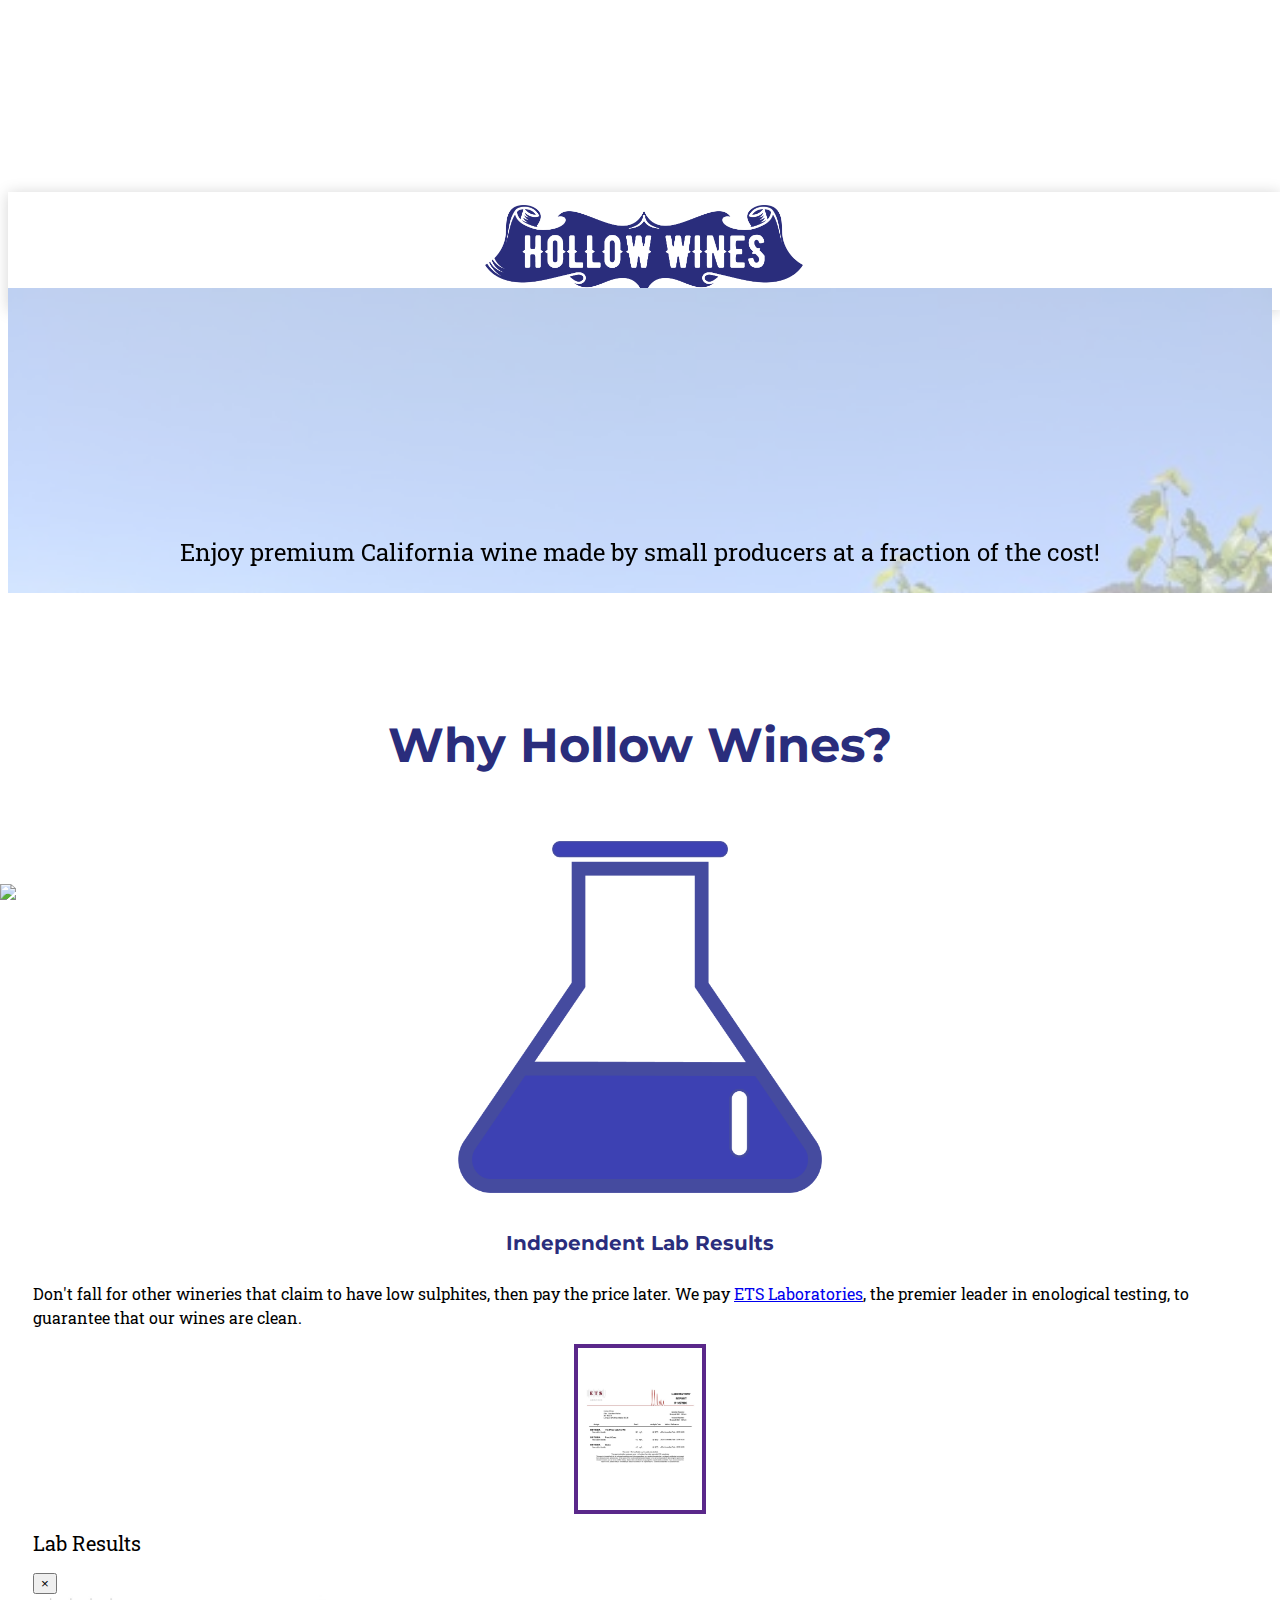
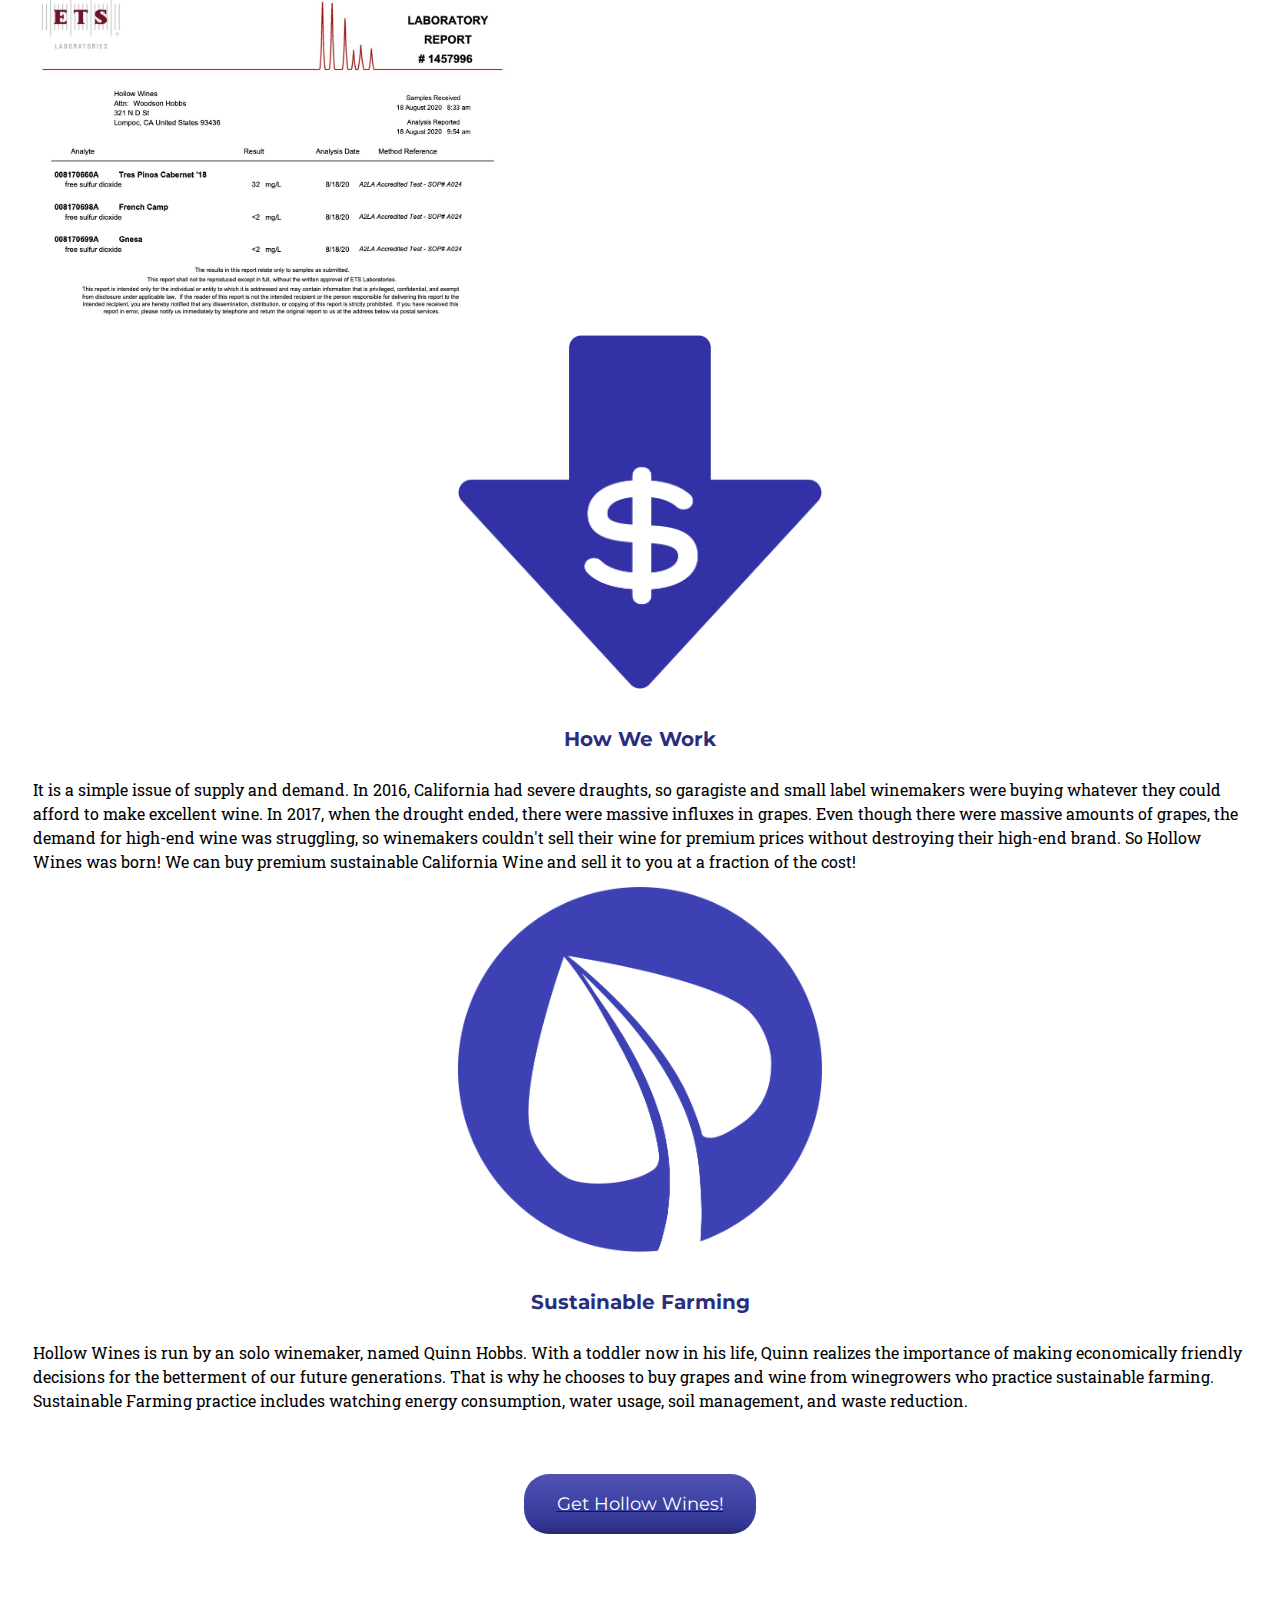
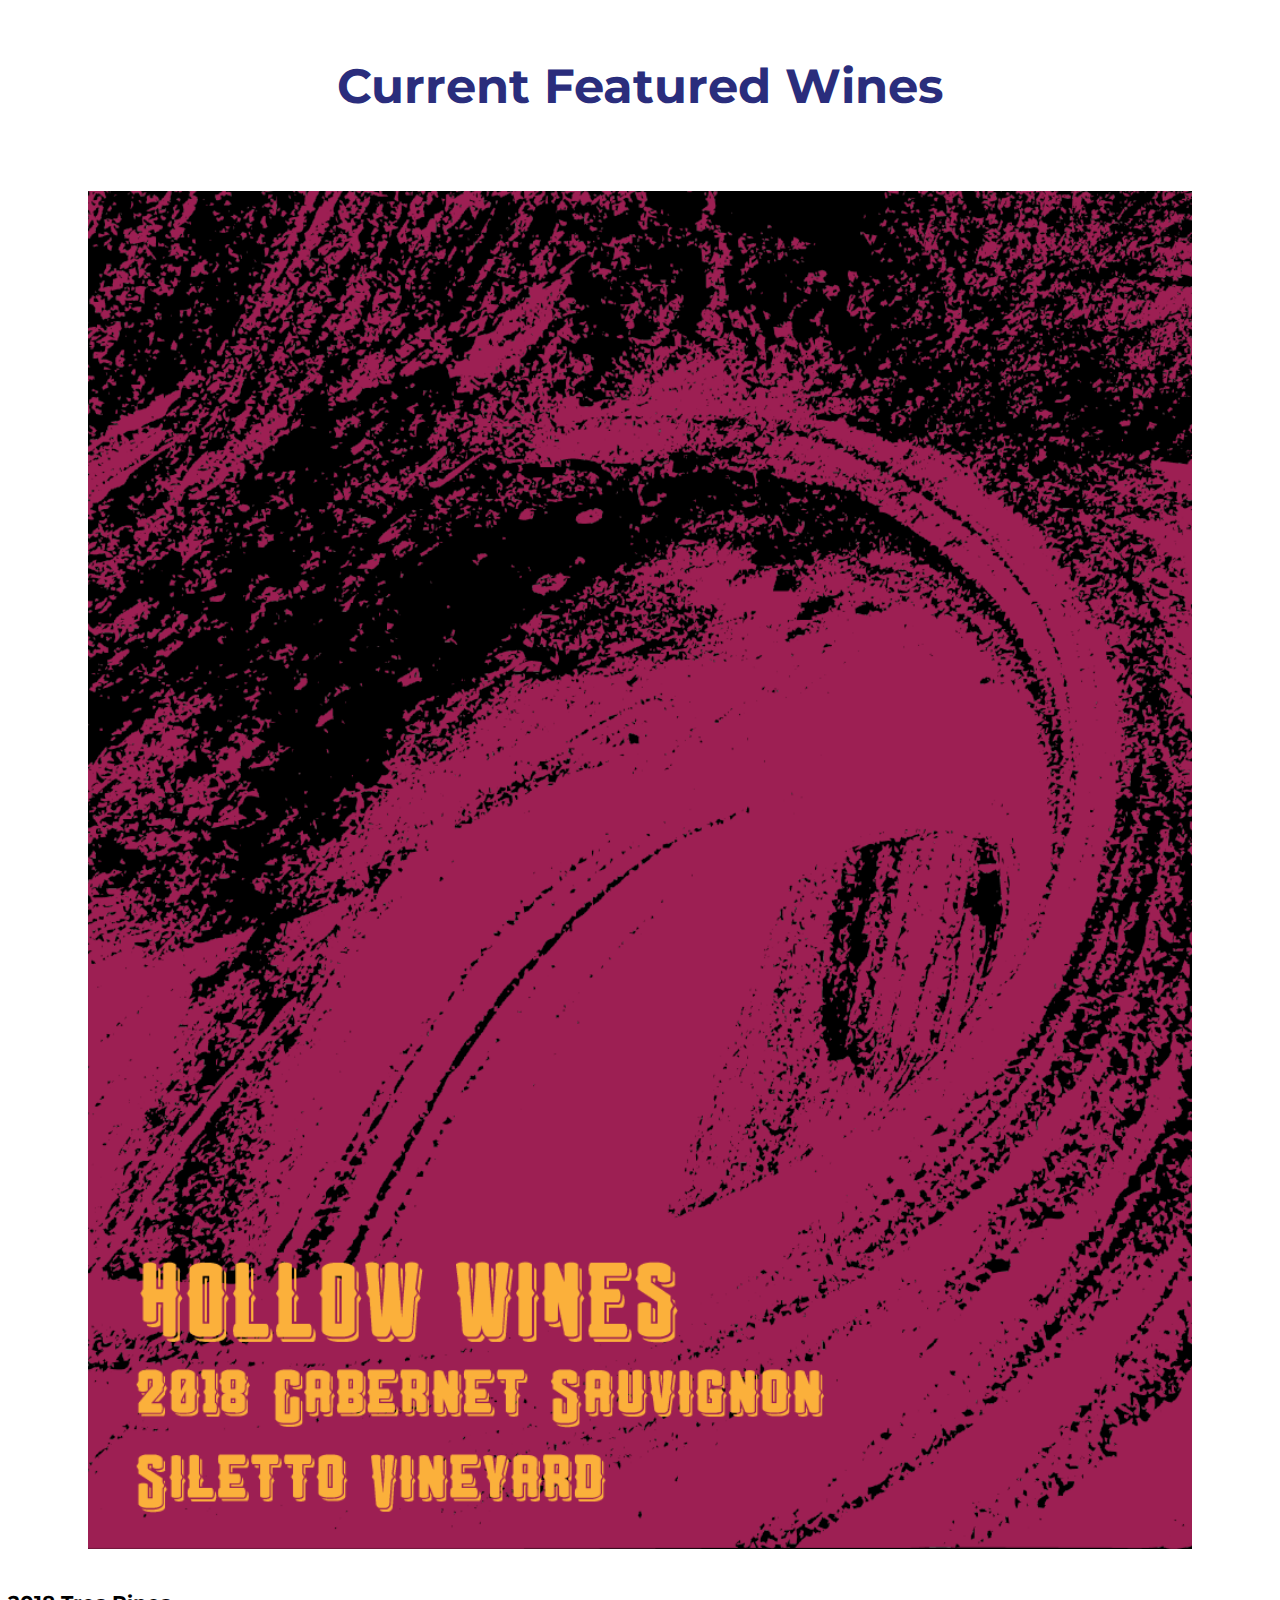
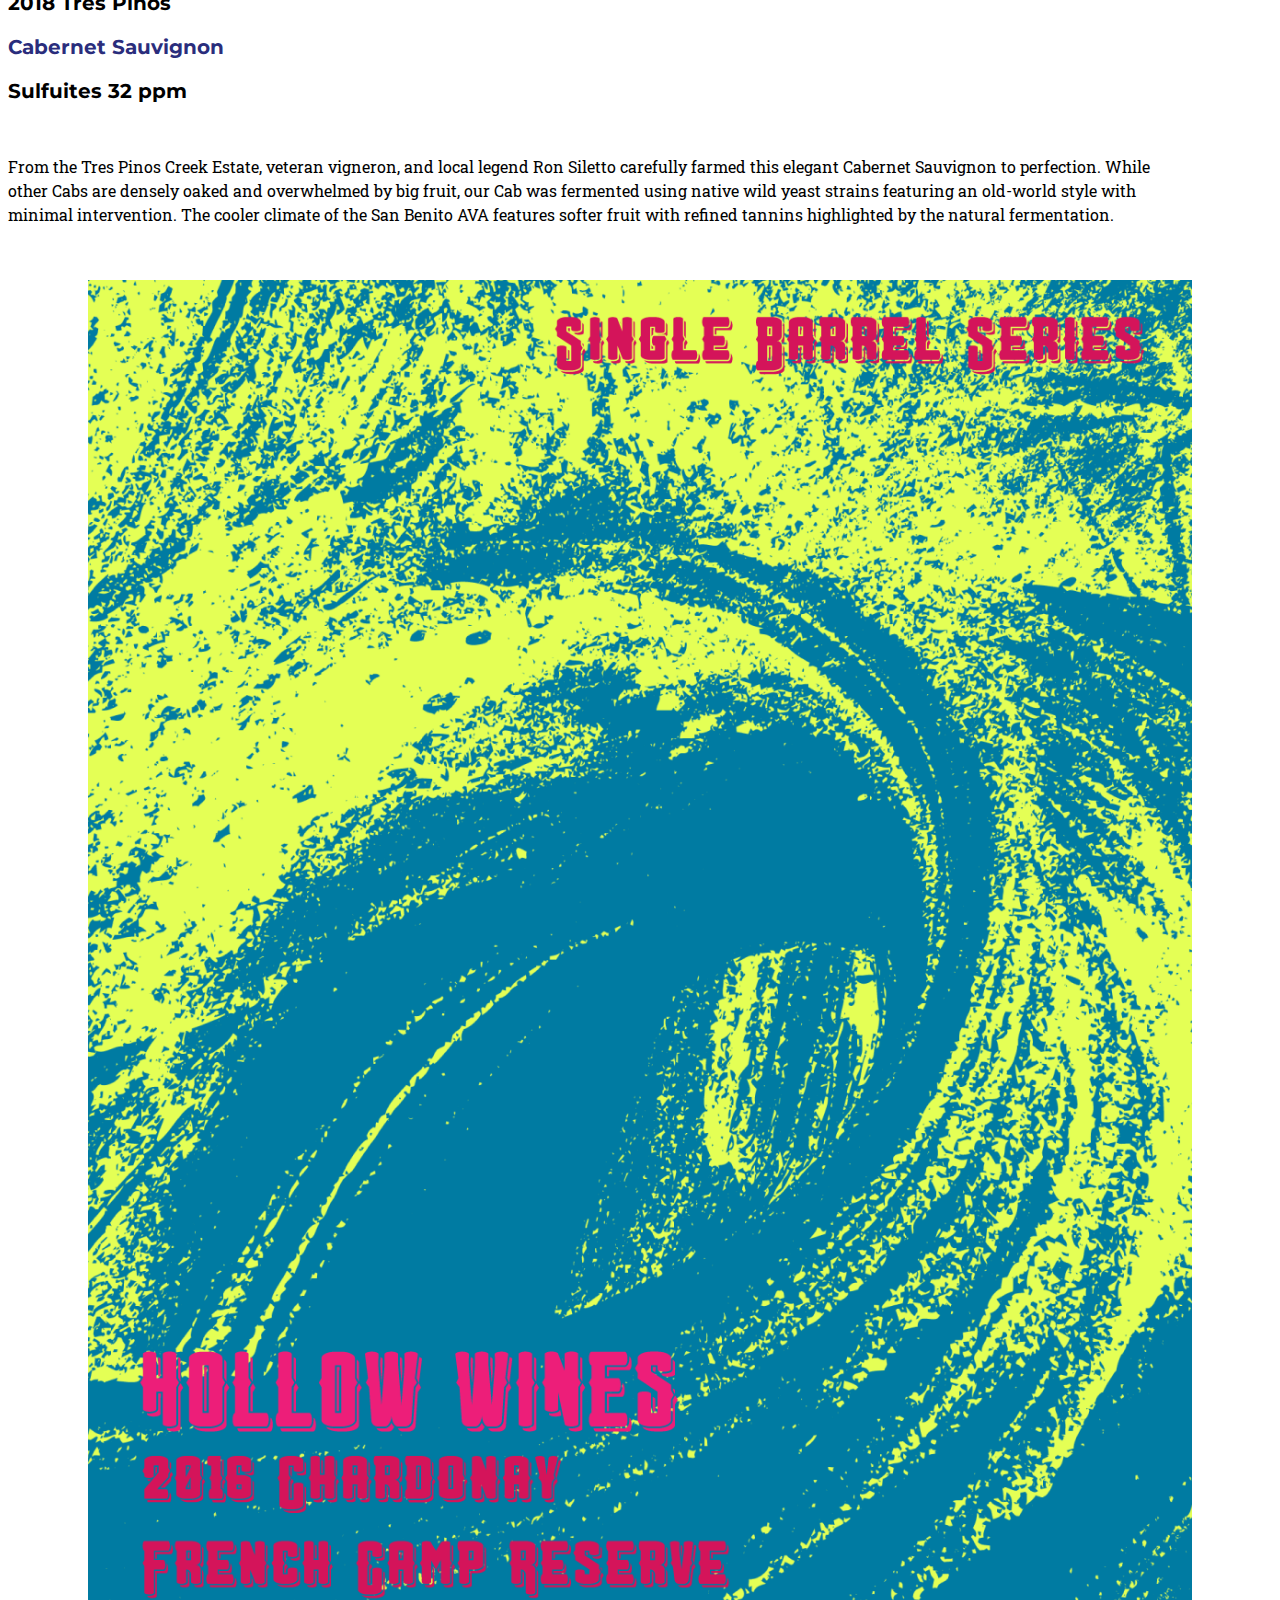
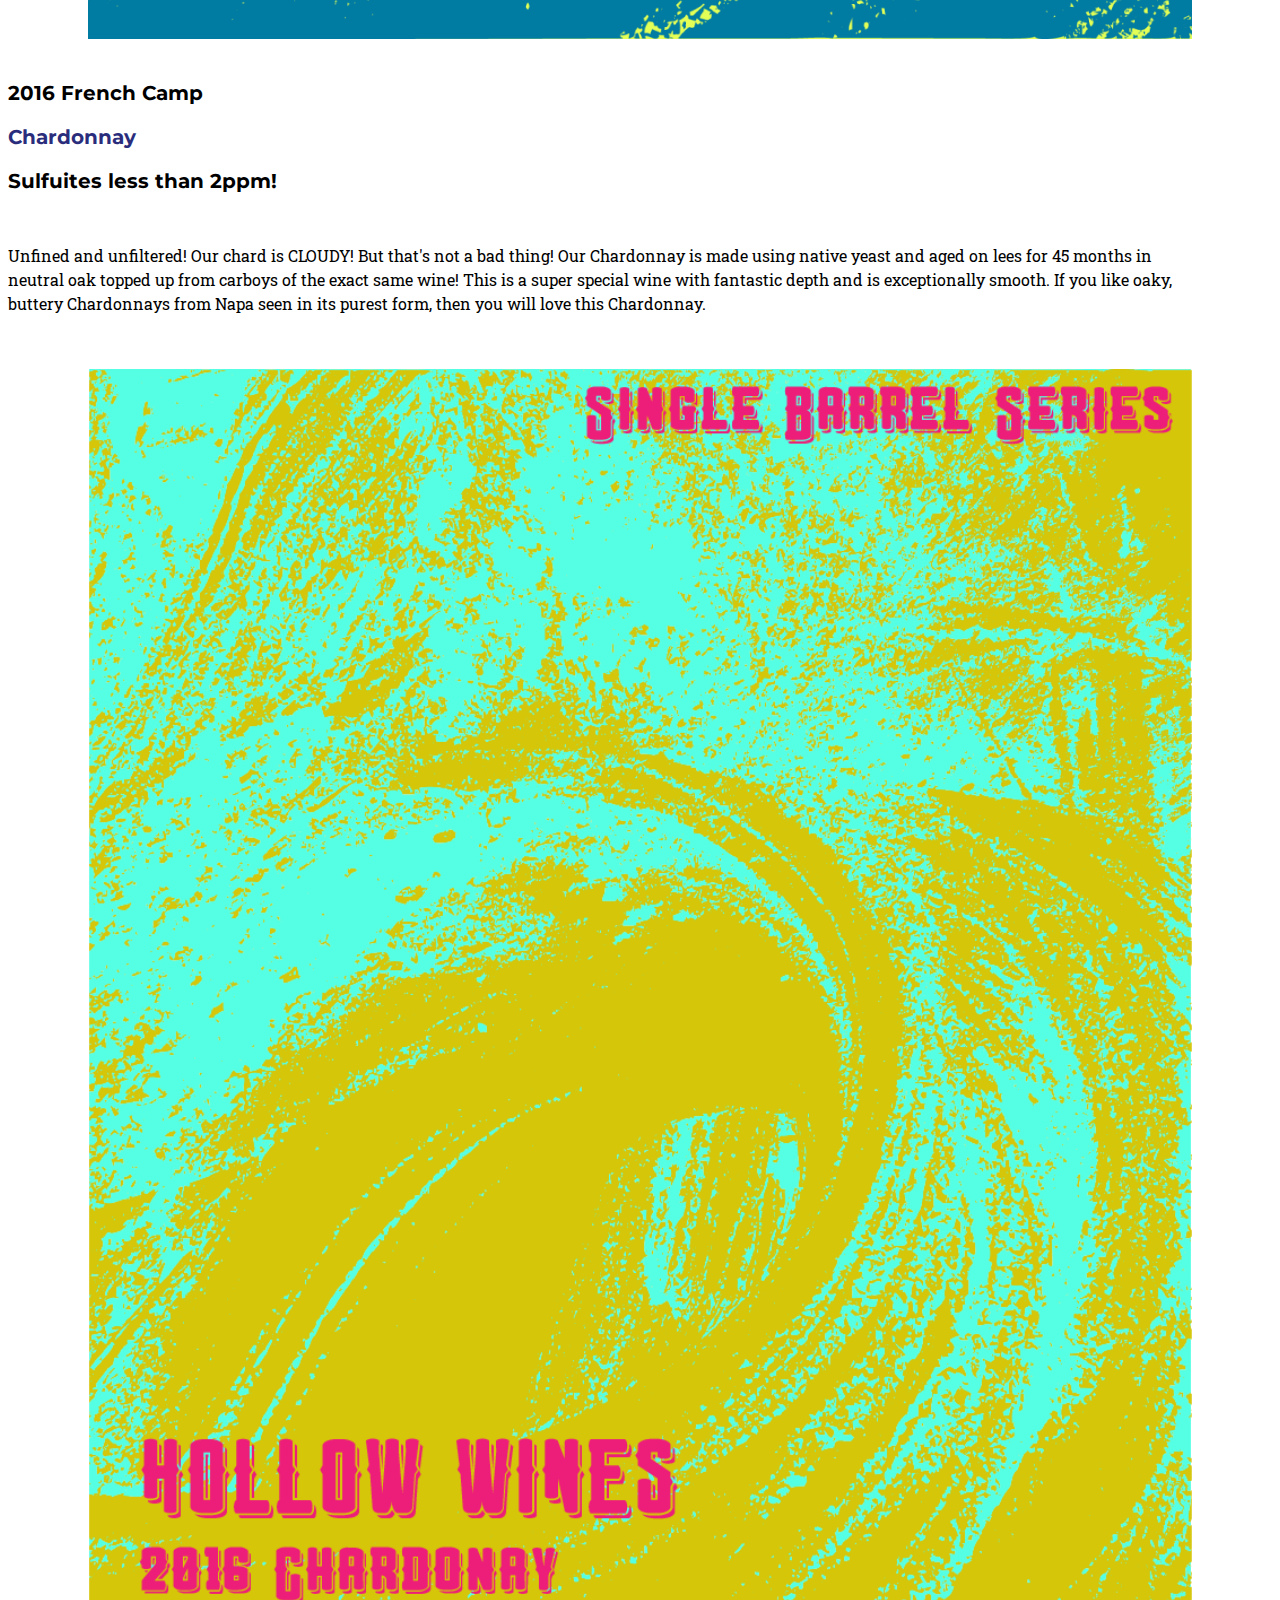
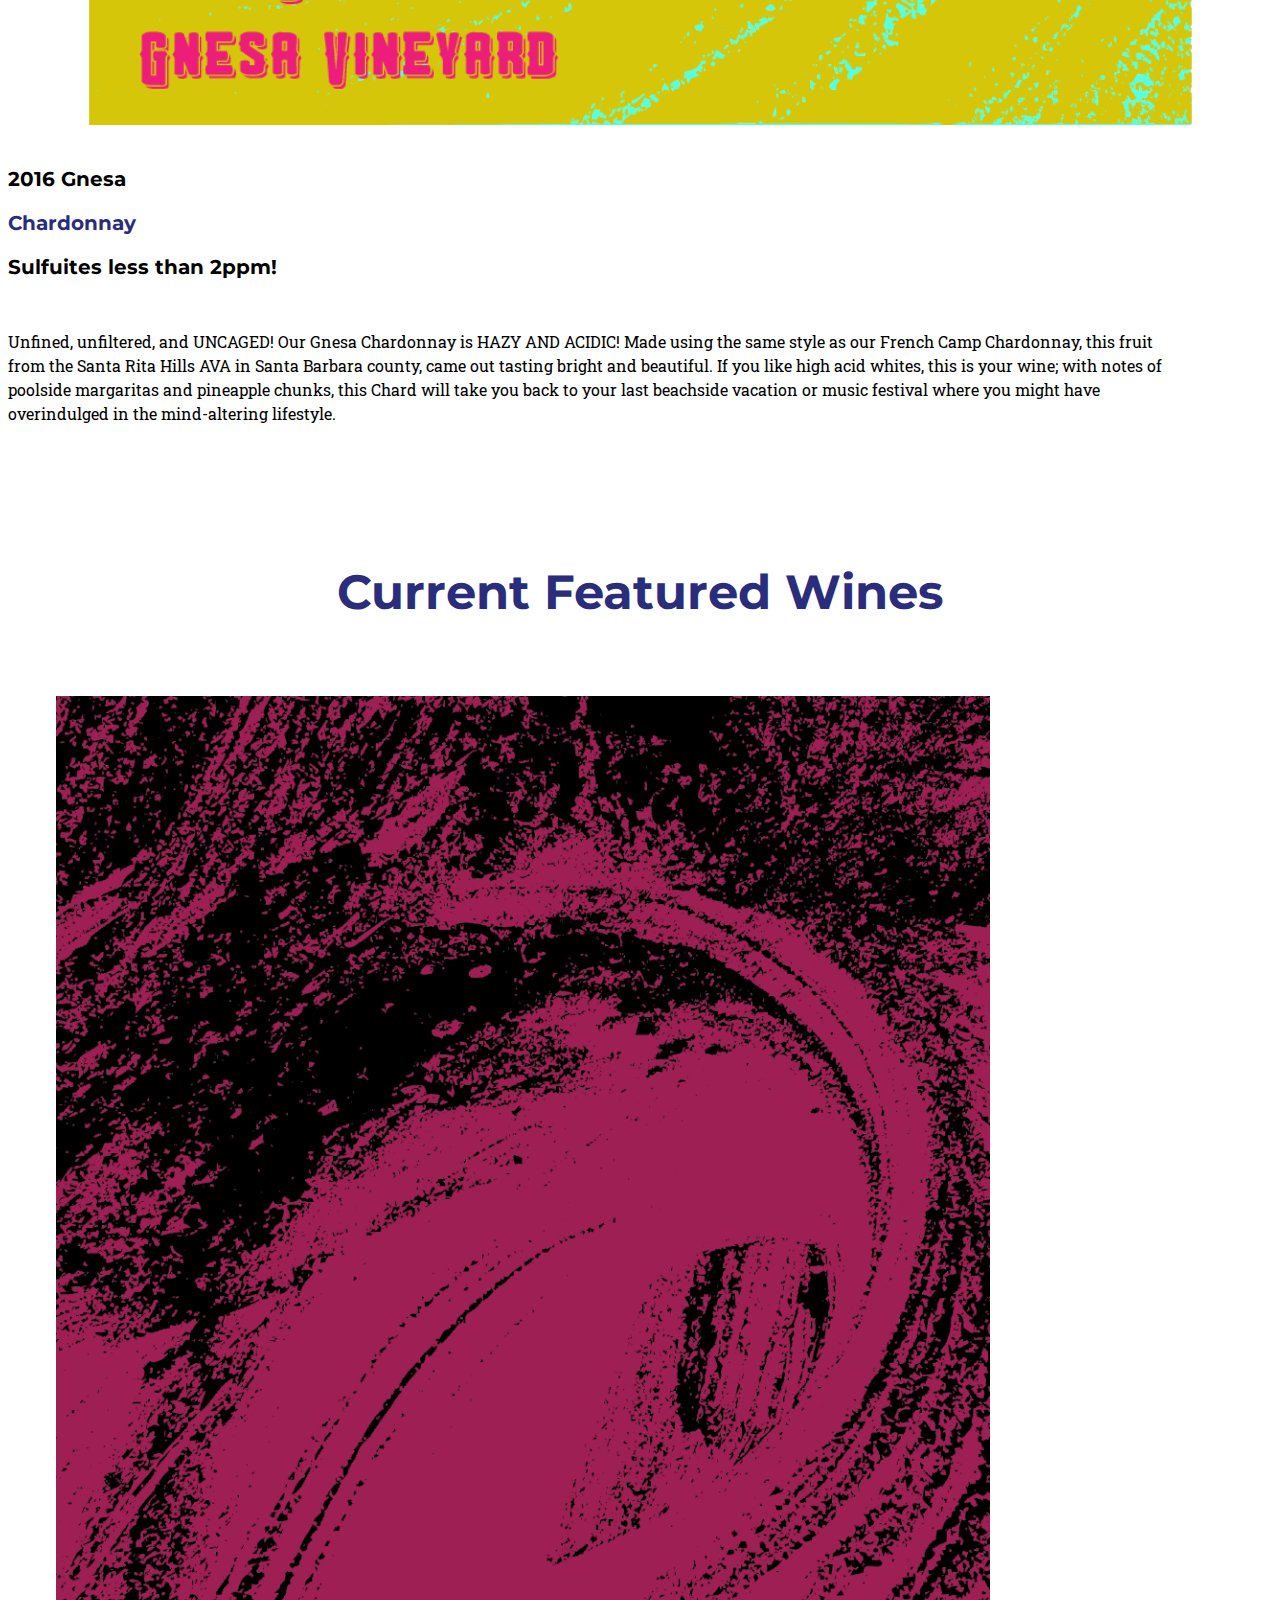
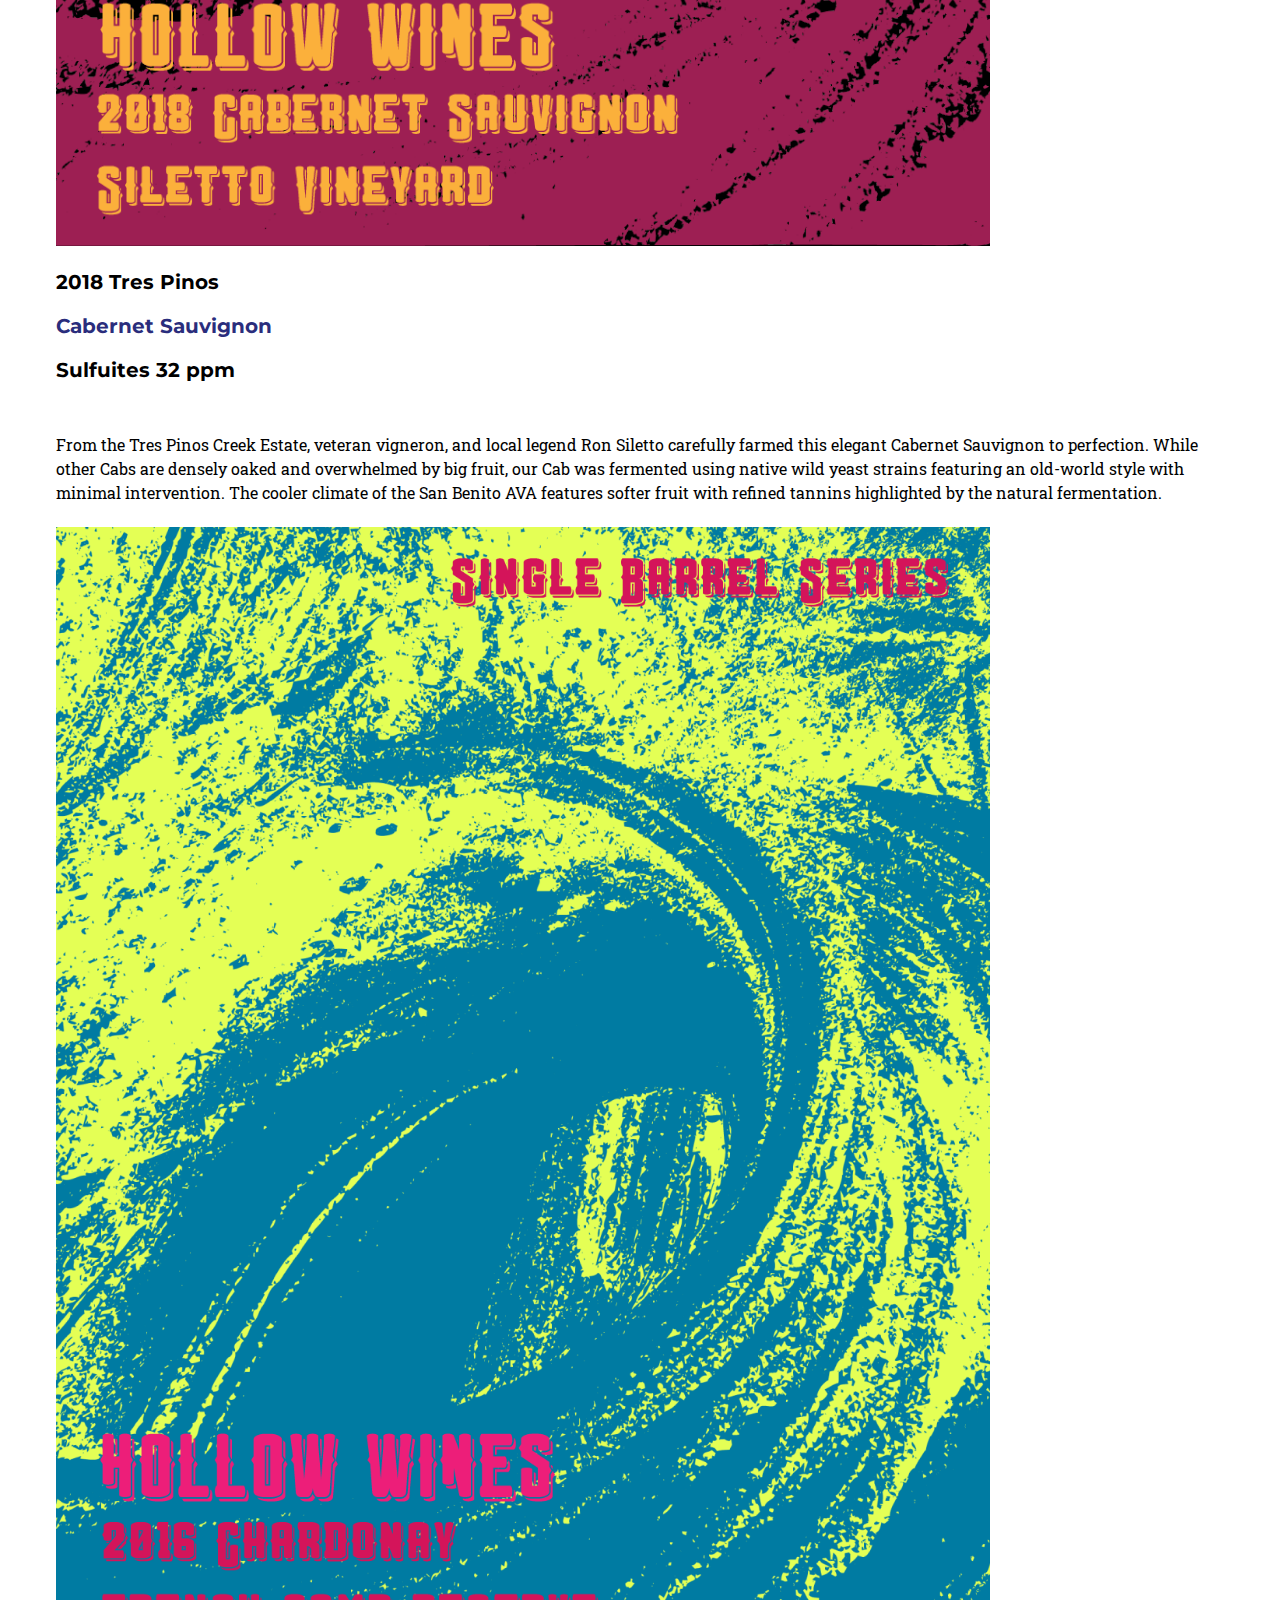
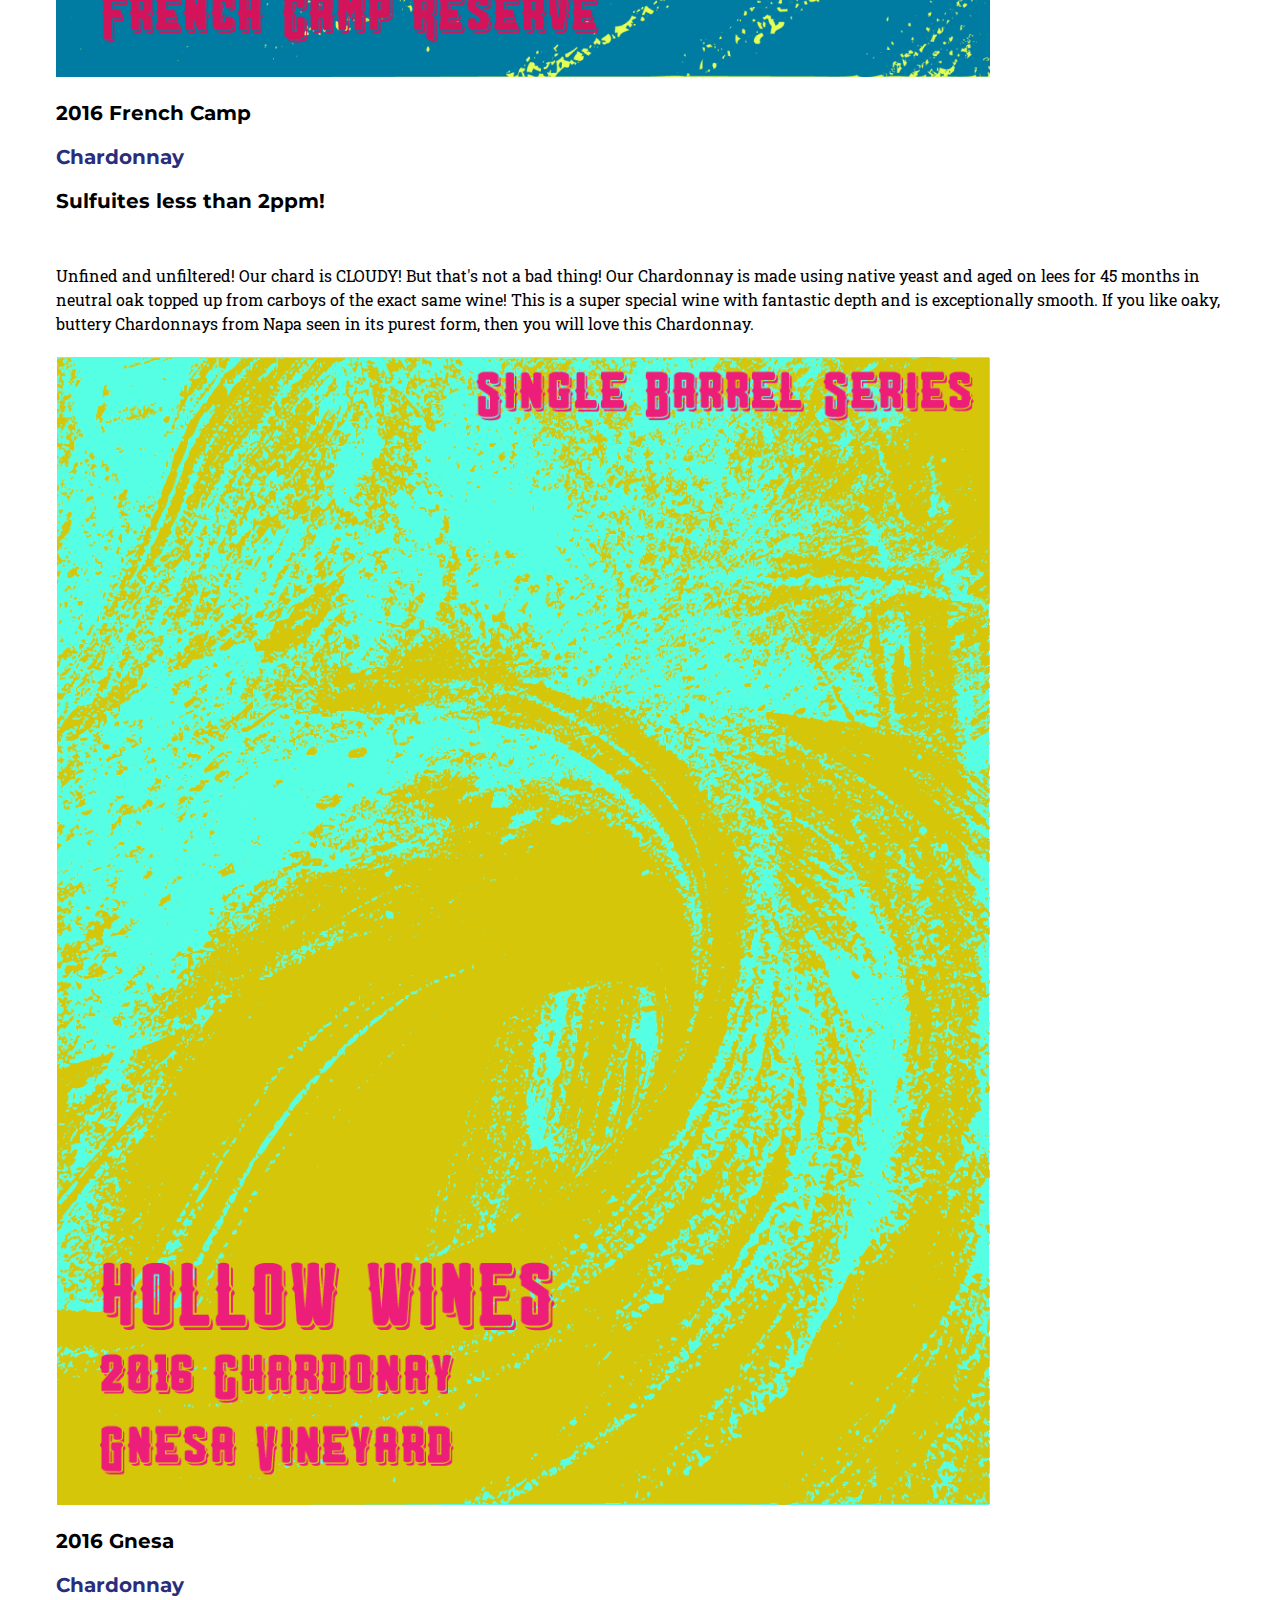
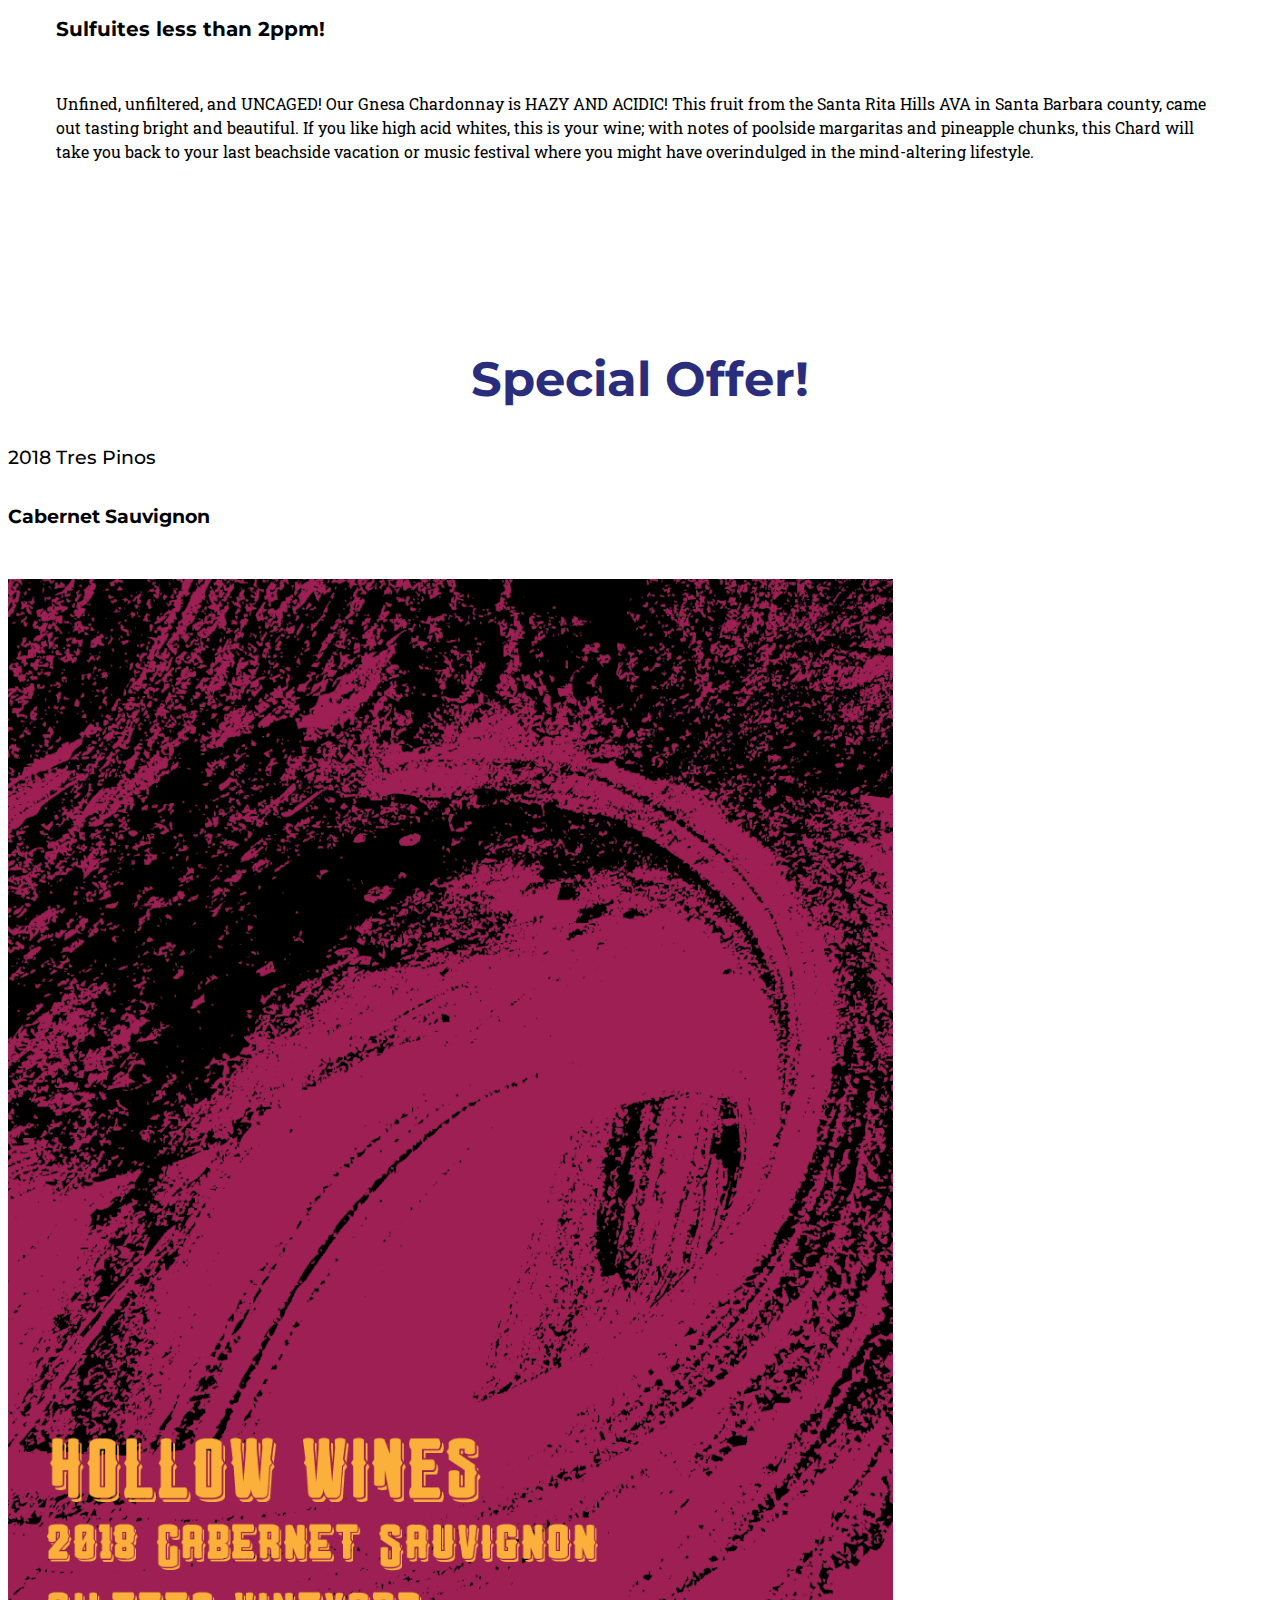
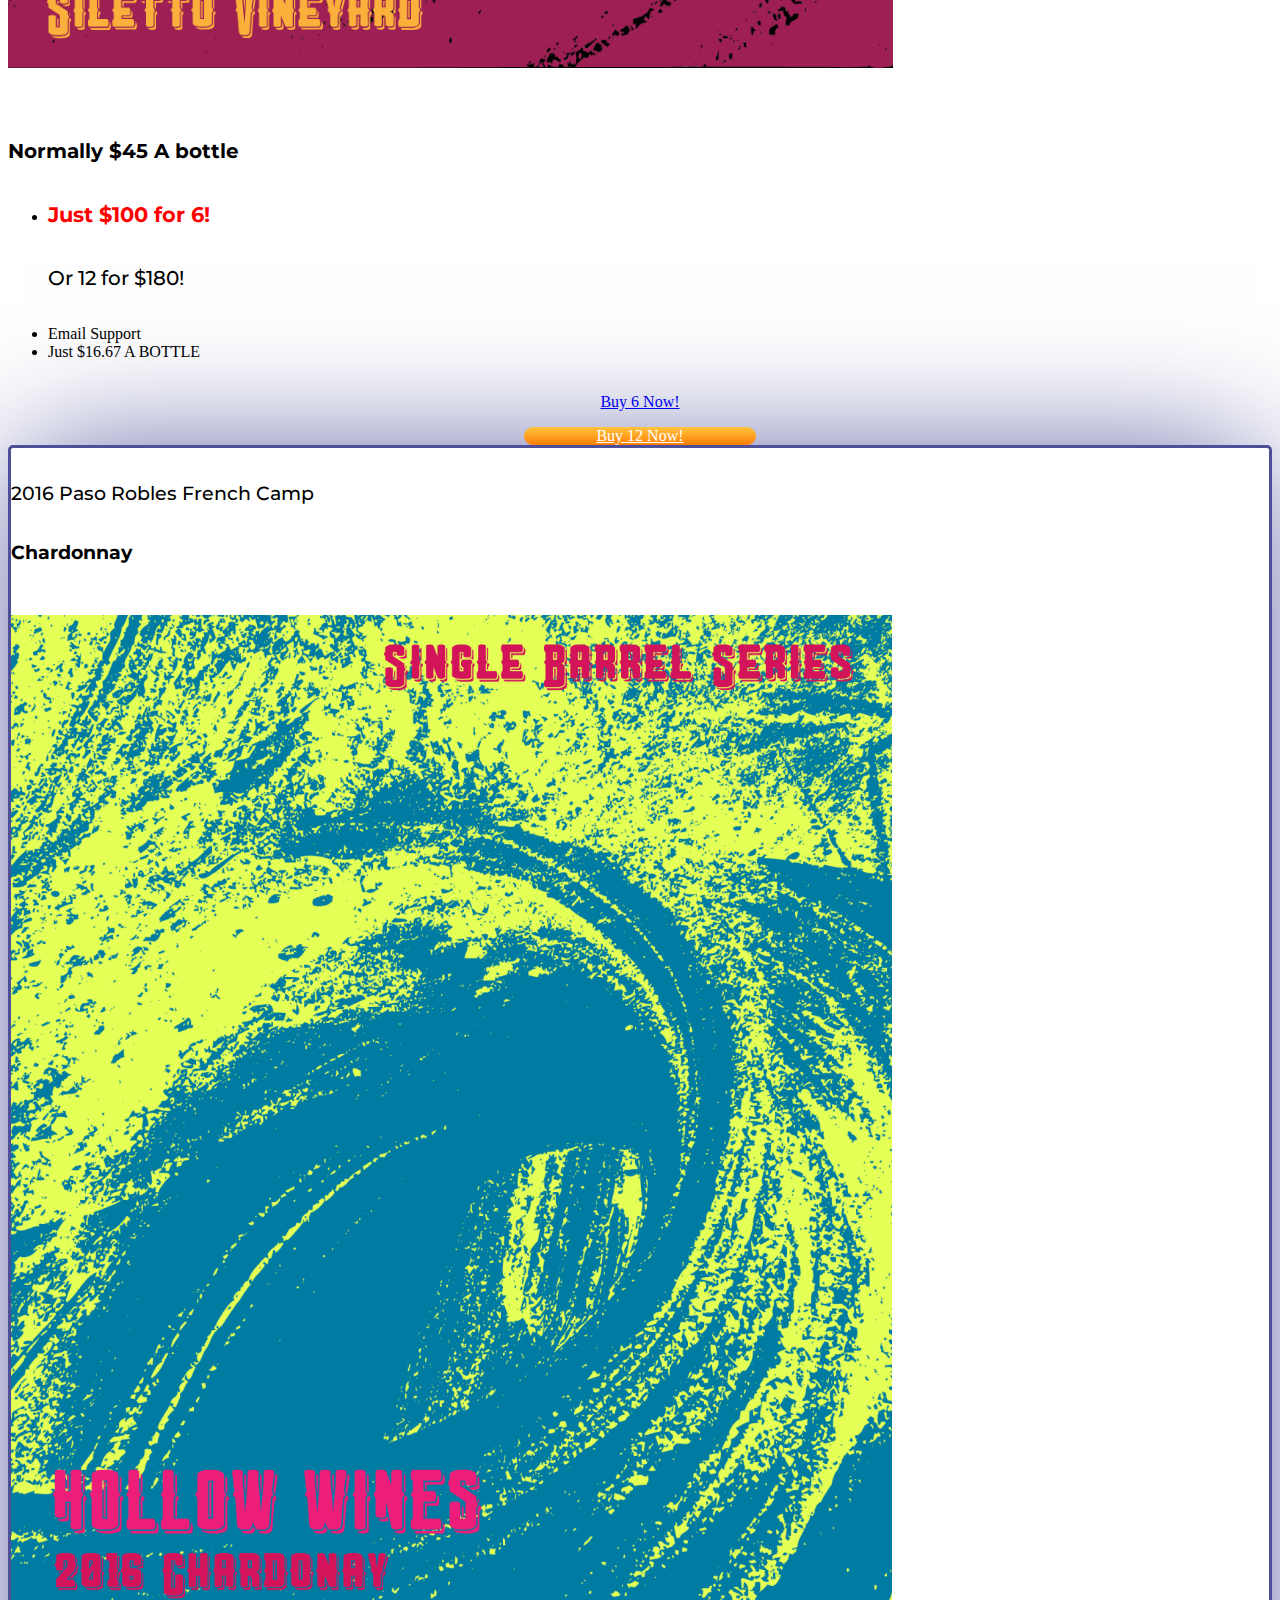
==== index.html @ 5ed8f977 "more responsive smScn" ====
<!doctype html>
<html lang="en">

<head>
    <title>Hollow Wines</title>
    <!-- Required meta tags -->
    <meta charset="utf-8">
    <meta name="viewport" content="width=device-width, initial-scale=1, shrink-to-fit=no">
    <link rel="stylesheet" type="text/css" href="style.css">
    <!-- Bootstrap CSS -->
    <link rel="stylesheet" href="https://stackpath.bootstrapcdn.com/bootstrap/4.1.2/css/bootstrap.min.css"
        integrity="sha384-Smlep5jCw/wG7hdkwQ/Z5nLIefveQRIY9nfy6xoR1uRYBtpZgI6339F5dgvm/e9B" crossorigin="anonymous">
    <link rel="stylesheet" type="text/css" href="style.css">
    <link href="https://fonts.googleapis.com/css?family=Poppins" rel="stylesheet">

    <!-- Optional JavaScript -->
    <!-- jQuery first, then Popper.js, then Bootstrap JS -->
    <script src="https://code.jquery.com/jquery-3.3.1.slim.min.js"
        integrity="sha384-q8i/X+965DzO0rT7abK41JStQIAqVgRVzpbzo5smXKp4YfRvH+8abtTE1Pi6jizo"
        crossorigin="anonymous"></script>
    <script src="https://cdnjs.cloudflare.com/ajax/libs/popper.js/1.14.3/umd/popper.min.js"
        integrity="sha384-ZMP7rVo3mIykV+2+9J3UJ46jBk0WLaUAdn689aCwoqbBJiSnjAK/l8WvCWPIPm49"
        crossorigin="anonymous"></script>
    <script src="https://stackpath.bootstrapcdn.com/bootstrap/4.1.2/js/bootstrap.min.js"
        integrity="sha384-o+RDsa0aLu++PJvFqy8fFScvbHFLtbvScb8AjopnFD+iEQ7wo/CG0xlczd+2O/em"
        crossorigin="anonymous"></script>
    <link rel="icon" href="images/favicon.png">
    <link
        href="https://fonts.googleapis.com/css?family=Source+Sans+Pro:200,200i,300,300i,400,400i,600,600i,700,700i,900,900i"
        rel="stylesheet">
    <link href="https://fonts.googleapis.com/css?family=Montserrat:200,300,400,500,600,700,800,900" rel="stylesheet">
    <link href="https://fonts.googleapis.com/css2?family=Roboto+Slab:wght@300;400;500;600;700;800;900&display=swap"
        rel="stylesheet">
    <link rel="stylesheet" type="text/css" href="style.css">
</head>

<body>

    <!----------------NAVIGATION MENU-------------------------->
    <div class="navigation">
        <nav class="navbar fixed-top navbar-light bg-light align-items-center" style="background-color: #FFFFFF">
            <div class="col-12 justify-content-center">
                <a class="headLogo navbar-brand" href="#">
                    <img src="images/mainlogo.png" class="img-fluid logo" width="25%" class="centerLogo" alt="Hollow Wines">
                    <br>
                </a>
            </div>
        </nav>
    </div>
    <!-----------------------------Title ------------------------------------>
    <div class="container firstTitle">
        <h1 class="firstAnimate">Sustainable & Clean California Wines!</h1>
    </div>
    <!--------------------VIDEO/GET HOLLOW WINES CONTAINER------------------------------>
    <div class="container justify-content-center">
        <div class="row videoGet">
            <!--Embedded Video-->
            <div class="col-md-6 video align-items-center secondAnimate">
                <div class="embed-responsive embed-responsive-16by9">
                    <iframe width="100%" src="https://www.youtube.com/embed/hblsRNdDTNs" frameborder="0"
                        allow="accelerometer; autoplay; encrypted-media; gyroscope; picture-in-picture"
                        allowfullscreen></iframe>
                </div>
            </div>
            <!--Get Hollow Wines-->
            <div class="col-md-6 titleGet secondAnimate">
                <img src="images/vineyard.jpg" alt="vineyard">
                <h2 class="secondAnimate center headline">Enjoy premium California wine made by small producers at a
                    fraction of the
                    cost!</h2>
                <div class="carousel justify-content-center thirdAnimate">
                    <div id="carouselContent" class="carousel slide" data-ride="carousel">
                        <div class="carousel-inner" role="listbox">
                            <div class="carousel-item active p-8">
                                <h2 class="center bold">50$+ bottles for a fraction of the price!</h2>
                            </div>
                            <div class="carousel-item text-center p-8">
                                <h2 class="center bold">Low sulfur wines all under 50 ppm!</h2>
                            </div>
                            <div class="carousel-item text-center p-8">
                                <h2 class="center bold">All sustainably farmed in Californina</h2>
                            </div>
                        </div>
                        <a class="carousel-control-prev" href="#carouselContent" role="button" data-slide="prev">
                            <span class="carousel-control-prev-icon" aria-hidden="true"></span>
                            <span class="sr-only">Previous</span>
                        </a>
                        <a class="carousel-control-next" href="#carouselContent" role="button" data-slide="next">
                            <span class="carousel-control-next-icon" aria-hidden="true"></span>
                            <span class="sr-only">Next</span>
                        </a>
                    </div>
                </div>
                <style>
                    .carousel-item.active {
                        display: block;
                    }
                </style>
                <div class="centerButton small justify-content-center">
                    <a class="btn btn-lg btn-warning addtocart" href="index.html#buynow">
                        <h3 class="buttonText">Get Hollow Wines</h3>
                    </a>
                </div>
            </div>
            <!--  <div class="col-md-7 video align-items-center secondAnimate lgScreen">
                    <div class="embed-responsive embed-responsive-16by9">
                        <iframe width="100%" src="https://www.youtube.com/embed/hblsRNdDTNs" frameborder="0"
                            allow="accelerometer; autoplay; encrypted-media; gyroscope; picture-in-picture"
                            allowfullscreen></iframe>
                    </div>
                </div>
            -->
        </div>
    </div>


    <!--   <div class="row justify-content-center align-items-center">
         <h2 class="center headline">Exquisite, small-batch custom wines shared with you for less than half
            the price. </h2> 
        <div class=" col-4 centerButton small justify-content-center">
            <a class="btn btn-lg btn-warning addtocart align-items-center" href="index.html#buynow">
                <h3 class="buttonText">Get Hollow Wines</h3>
            </a>
        </div>
    -->

    <!-----------------------------3 REASONS FOR HOLLOW CONTAINER-------------------------->
    <div class="container threeFacts">
        <h1 class="center">Why Hollow Wines?</h1>
        <div class="row iconFacts">
            <div class="col-md-4 infoIcon justify-content-center">
                <img src="images/lab_icon.png" class="icon" alt="Lab Results" width="30%">
                <h3 class="purple center padding smScTitle">Independent Lab Results</h3>
                <h2 class="small smScBPad"> Don't fall for other wineries that claim to have
                    low sulphites, then pay the price later. We pay <a href="https://www.etslabs.com/home"
                        target="_blank">ETS Laboratories</a>, the premier leader in enological testing, to guarantee
                    that our wines are clean.</h2>
                <!--modal-->
                <button type="button" class="btn btn-primary" data-toggle="modal" data-target="#exampleModal">
                    <img src="images/Lab_Results_Hollow.jpeg" width="99%">
                </button>
                <div class="modal fade" id="exampleModal" tabindex="-1" aria-labelledby="exampleModalLabel"
                    aria-hidden="true">
                    <div class="modal-dialog">
                        <div class="modal-content">
                            <div class="modal-header">
                                <h2 class="modal-title" id="exampleModalLabel">Lab Results</h2>
                                <button type="button" class="close" data-dismiss="modal" aria-label="Close">
                                    <span aria-hidden="true">&times;</span>
                                </button>
                            </div>
                            <div class="modal-body">
                                <img src="images/Lab_Results_Hollow.jpeg" class="modalLab" width="475px" alt="lab Results">
                            </div>
                        </div>
                    </div>
                </div>
            </div>

            <div class="col-md-4 infoIcon">
                <img src="images/lowCost.png" alt="Low Cost" class="icon" width="30%">
                <h3 class="purple center padding">How We Work</h3>
                <h2 class="small">It is a simple issue of supply and demand. In 2016, California had severe
                    draughts, so garagiste and small label winemakers were buying whatever they could afford to make
                    excellent wine. In 2017, when the drought ended, there were massive influxes in grapes.
                    Even though there were massive amounts of grapes, the demand for high-end wine was struggling, so
                    winemakers couldn't sell their wine for premium prices without destroying their high-end brand. So
                    Hollow Wines was born! We can buy premium sustainable California Wine and sell it to
                    you at a fraction of the cost!</h2>
            </div>

            <div class="col-md-4 infoIcon smScBPad">
                <img src="images/eco.png" alt="Sustainable" class="icon" width="30%">
                <h3 class="purple center padding">Sustainable Farming</h3>
                <h2 class="small">Hollow Wines is run by an solo winemaker, named Quinn Hobbs.
                    With a toddler now in his life, Quinn realizes the importance of making economically friendly
                    decisions
                    for the betterment of our future generations. That is why he chooses to buy grapes and wine
                    from winegrowers who practice sustainable farming. Sustainable Farming practice includes
                    watching energy consumption, water usage, soil management, and waste reduction. </h2>
            </div>
        </div>
    </div>

    <div class="centerButton small justify-content-center">
        <a class="btn btn-lg btn-warning addtocart align-items-center" href="index.html#buynow">
            <h3 class="buttonText">Get Hollow Wines!</h3>
        </a>
    </div>

    <!-- Big Banner Under Logos -->
    <!--<div class="container">
        <h1 class="display-4"
            style="background: #2a2d7c !important;color: #fff;border-radius: 4px;padding: 32px;box-shadow: 0px 0px 207px -31px #42daf5;">
            <center>Customers Love Hollow Wines!</center>
        </h1>
    </div> -->

    <!----------------------------------------Wines Section------------------------------------->
   <div class="container wines">
        <h1 class="center">Current Featured Wines</h1>
        <div class="row align-items-center">
            <div class="col-md-4 label justify-content-center">
                <img src="images/cab.png" id="cabHollow" class="center" width="100%">
            </div>
            <div class="col-md-8 wineText justify-content-center align-items-center">
                <br>
                <h3>2018 Tres Pinos</h3>
                <h3 class="purple bold">Cabernet Sauvignon</h3>
                <h3>Sulfuites 32 ppm</h3>
                <br>
                <h2 class="small">
                    From the Tres Pinos Creek Estate, veteran vigneron, and local legend Ron
                    Siletto carefully farmed this elegant Cabernet Sauvignon to perfection. 
                    While other Cabs are densely oaked and overwhelmed
                    by big
                    fruit, our Cab was fermented using native wild yeast strains featuring an old-world style
                    with
                    minimal
                    intervention. The cooler climate of the San Benito AVA features softer fruit with refined
                    tannins
                    highlighted by the natural fermentation. </h2>
            </div>
        </div>
        <div class="row align-items-center">
            <div class="col-md-4 label justify-content-center">
                <img src="images/frenchcamp.png" id="French Camp" class="center" width="100%">
            </div>
            <div class="col-md-8 wineText justify-content-center align-items-center">
                <br>
                <h3>2016 French Camp</h3>
                <h3 class="purple bold">Chardonnay</h3>
                <h3>Sulfuites less than 2ppm!</h3>
                <br>
                <h2 class="small">Unfined and unfiltered! Our chard is CLOUDY! But that's not a bad thing! Our
                    Chardonnay is made using
                    native yeast and aged on lees for 45 months in neutral oak topped up from carboys of the
                    exact same wine! This is a super special wine with fantastic depth and is exceptionally smooth.
                    If you like oaky, buttery Chardonnays from Napa seen in its purest form, then you will love this Chardonnay.
                </h2>
            </div>
        </div>
        <div class="row align-items-center">
            <div class="col-md-4 label justify-content-center">
                <img src="images/gnesa.png" id="Gnesa" class="center" width="100%">
            </div>
            <div class="col-md-8 wineText justify-content-center align-items-center">
                <br>
                <h3>2016 Gnesa</h3>
                <h3 class="purple bold">Chardonnay</h3>
                <h3>Sulfuites less than 2ppm!</h3>
                <br>
                <h2 class="small">Unfined, unfiltered, and UNCAGED! Our Gnesa Chardonnay is HAZY AND ACIDIC! Made
                    using the same style as our French Camp Chardonnay, this fruit from the Santa Rita Hills AVA 
                    in Santa Barbara county, came out tasting bright and beautiful. If you like high acid whites, this is your wine; with notes 
                    of poolside margaritas and pineapple chunks, this Chard will take you back to your last beachside vacation or music festival where you might have overindulged in the mind-altering lifestyle.</h2>
            </div>
        </div>
    </div>

    <!--new wine trial-->

    <div class="container wines">
        <h1 class="center" style="padding-bottom: 2rem;">Current Featured Wines</h1>
        <div class="row justify-content-center">
            <div class="col label2 justify-content-center wineText">
                <img src="images/cab.png" id="cabHollow" class="center" width="80%">
                <br>
                <h3 class="bold">2018 Tres Pinos</h3>
                <h3 class="purple bold">Cabernet Sauvignon</h3>
                <h3>Sulfuites 32 ppm</h3>
                <br>
                <h2 class="small">
                    From the Tres Pinos Creek Estate, veteran vigneron, and local legend Ron
                    Siletto carefully farmed this elegant Cabernet Sauvignon to perfection. 
                    While other Cabs are densely oaked and overwhelmed
                    by big
                    fruit, our Cab was fermented using native wild yeast strains featuring an old-world style
                    with
                    minimal
                    intervention. The cooler climate of the San Benito AVA features softer fruit with refined
                    tannins
                    highlighted by the natural fermentation. </h2>
            </div>
            <div class="col label2 justify-content-center wineText">
                <img src="images/frenchcamp.png" id="French Camp" class="center" width="80%">
                <br>
                <h3 class="bold">2016 French Camp</h3>
                <h3 class="purple bold">Chardonnay</h3>
                <h3>Sulfuites less than 2ppm!</h3>
                <br>
                <h2 class="small">Unfined and unfiltered! Our chard is CLOUDY! But that's not a bad thing! Our
                    Chardonnay is made using
                    native yeast and aged on lees for 45 months in neutral oak topped up from carboys of the
                    exact same wine! This is a super special wine with fantastic depth and is exceptionally smooth.
                    If you like oaky, buttery Chardonnays from Napa seen in its purest form, then you will love this Chardonnay.
                <br>
                </h2>
            </div>
            <div class="col label2 justify-content-center wineText">
                <img src="images/gnesa.png" id="Gnesa" class="center" width="80%">
                <br>
                <h3 class="bold">2016 Gnesa</h3>
                <h3 class="purple bold">Chardonnay</h3>
                <h3>Sulfuites less than 2ppm!</h3>
                <br>
                <h2 class="small">Unfined, unfiltered, and UNCAGED! Our Gnesa Chardonnay is HAZY AND ACIDIC! This fruit from the Santa Rita Hills AVA 
                    in Santa Barbara county, came out tasting bright and beautiful. If you like high acid whites, this is your wine; with notes 
                    of poolside margaritas and pineapple chunks, this Chard will take you back to your last beachside vacation or music festival where you might have overindulged in the mind-altering lifestyle.</h2>
                    <br>
                </div>
        </div>
    </div>

    <!-------------------------------------Buy Section-------------------------------------->
    <div class="container buySection">
        <h1 class="center">Special Offer!</h1>
        <div id="buynow" class="card-deck mb-3 text-center">

            <div class="card mb-4 box-shadow">
                <div class="card-header">
                    <h5 class="my-0">2018 Tres Pinos</h5>
                    <h5 class="bold">Cabernet Sauvignon</h5>
                </div>
                <div class="card-body">
                    <img class="winePic" width="70%" src="images/cab.png">
                    <h5 class="black bold">Normally $45 A bottle</h5>
                    <ul class="list-unstyled mt-3 mb-4">
                        <li>
                            <h5 class="red">Just $100 for 6!</h5>
                            <h5 class="black">Or 12 for $180!</h5>
                        </li>
                        <li style="margin-top: 18px;">Email Support</li>
                        <li>Just $16.67 A BOTTLE</li>
                        <!-- <li>Ships September 18th, 2020</li>-->
                    </ul>
                    <div class="centerButton justify-content-center">
                        <a class="btn btn-lg btn-block btn-outline-primary"
                            href="https://criticalsupplies.com/cart/32150154543188:1"> Buy 6 Now!</a>
                    </div>
                    <div class="centerButton">
                        <a class="btn btn-lg btn-block btn-outline-primary"
                            style="background: linear-gradient(#ffc53f, #ff7d04) 0px 0px repeat scroll #ffc53f;color: white;text-align: center;"
                            href="https://criticalsupplies.com/cart/32150154543188:3?discount=3PACKDISCOUNT">Buy
                            12
                            Now!</a>
                    </div>
                </div>
            </div>

            <div class="card mb-4 box-shadow text-black"
                style="border: 3px solid #4D4F99; border-radius: 5px; box-shadow: 0px 0px 130px -15px #4D4F99;">

                <div class="card-header">
                    <h5 class="my-0">2016 Paso Robles French Camp</h5> 
                    <h5 class="bold">Chardonnay </h5>
                </div>
                <div class="card-body">
                    <img class="winePic" width="70%" src="images/frenchcamp.png" />
                    <h5 class="black bold">Normally $50 a bottle</h5>
                    <ul class="list-unstyled mt-3 mb-4">
                        <li>
                            <h5 class="red">Just $120 for 6</h5>
                            <h5 class="black" >Or 12 for $220</h5>
                        </li>
                        <li style="margin-top: 18px;">Email Support</li>
                        <li>JUST $20 A BOTTLE!</li>
                        <!--<li>Ships September 18th, 2020</li>-->
                    </ul>
                    <div class="centerButton">
                        <a class="btn btn-lg btn-block btn-outline-primary"
                            href="https://criticalsupplies.com/cart/32150154543188:1">Buy 6 Now!</a>
                    </div>
                    <div class="centerButton">
                        <a class="btn btn-lg btn-block btn-outline-primary"
                            style="background: linear-gradient(#ffc53f, #ff7d04) 0px 0px repeat scroll #ffc53f;color: white;text-align: center;"
                            href="https://criticalsupplies.com/cart/32150154543188:3?discount=3PACKDISCOUNT">Buy
                            12
                            Now!</a>
                    </div>
                </div>
            </div>

            <div class="card mb-4 box-shadow">
                <div class="card-header">
                    <h5 class="my-0">2016 Santa Rita Hills Gnesa</h5>
                    <h5 class="bold">Chardonnay </h5>
                    
                </div>
                <div class="card-body">
                    <img class="winePic" width="70%" src="images/gnesa.png" />
                    <br>
                    <h5 class="black bold">Normally $50 a bottle</h3>
                    <ul class="list-unstyled mt-3 mb-4">
                        <li>
                            <h5 class="red">Just $ 120 for 6!</h5>
                            <h5 class="black">Or 12 for $220</h5>
                        </li>
                        <li style="margin-top: 20px;">Email Support</li>
                        <li>JUST $20 A BOTTLE!</li>
                       <!--<li>Ships September 18th, 2020</li> -->
                    </ul>
                    <div class="centerButton">
                        <a class="btn btn-lg btn-block btn-outline-primary"
                            href="https://criticalsupplies.com/cart/32150154543188:1">Buy 6 Now!</a>
                    </div>
                    <div class="centerButton">
                        <a class="btn btn-lg btn-block btn-outline-primary"
                            style="background: linear-gradient(#ffc53f, #ff7d04) 0px 0px repeat scroll #ffc53f;color: white;text-align: center;"
                            href="https://criticalsupplies.com/cart/32150154543188:3?discount=3PACKDISCOUNT">Buy
                            12 Now!</a>
                    </div>
                </div>
            </div>
        </div>
    </div>

<!---------------------------------------Footer----------------------------------------------------->
    <footer class="pt-4 my-md-5 pt-md-5 border-top">
        <div class="row">
            <div class="col-12 col-md">

                <small class="d-block mb-3 text-muted"> © Hollow Wines 2020 created by Dangerous Dude's Media LLC</small>
            </div>
            <div class="col-6 col-md">
                <h5>Customer Service</h5>
                <ul class="list-unstyled text-small">
                    <li><a class="text-muted" href="https://www.criticalsupplies.com/pages/terms-of-service-tos">Terms &
                            Conditions</a></li>
                    <li><a class="text-muted" href="https://www.criticalsupplies.com/pages/privacy-policy">Privacy
                            Policy</a></li>

                </ul>
                <!--<a href="http://www.dmca.com/Protection/Status.aspx?ID=40f53b33-ee18-4642-9e85-2e1bd7e8b578" title="DMCA.com Protection Status" class="dmca-badge"> <img src="http://images.dmca.com/Badges/DMCA_logo-std-btn140w.png?ID=40f53b33-ee18-4642-9e85-2e1bd7e8b578" alt="DMCA.com Protection Status"></a> <script src="http://images.dmca.com/Badges/DMCABadgeHelper.min.js"> </script>-->
            </div>
            <!--           <div class="col-6 col-md">
              <h5>Resources</h5>
              <ul class="list-unstyled text-small">
                <li><a class="text-muted" href="/#">Resource</a></li>
                <li><a class="text-muted" href="/#">Resource name</a></li>
                <li><a class="text-muted" href="/#">Another resource</a></li>
                <li><a class="text-muted" href="/#">Final resource</a></li>
              </ul>
            </div> -->

        </div>
    </footer>
    </div>
    </div>
    <!-------------------------------------Buy Safe------------------------------------------------>
    <div id="buysafe-wrapper">
        <div id="buysafeRollover"
            style="position: fixed; visibility: visible; transition: none; left: 73.2px; top: auto; right: auto; bottom: 59.5px; z-index: 10001; padding: 0px; margin: 0px; border: 0px; background-color: transparent; display: none;">
            <div style="border:0;margin:0;padding:0;position:relative;">
                <div style="border:0;margin:0;padding:0; width:230px; position:relative;">
                    <img src="https://seal.buysafe.com/private/rollover/images/rollover_BSG_2011_10.png" width="230"
                        height="230" oncontextmenu="return false;"
                        style="border:0;margin:0;padding:0;visibility:inherit;display:block;">
                    <div
                        style=" font-family:Verdana,Arial,Helvetica,sans-serif;text-decoration:none;text-indent:0;text-transform:none;word-spacing:normal;letter-spacing:normal;font-size:10px;text-align:right;position:absolute;border:0;margin:0;padding:0; font-weight:normal; font-style:italic; color:#00305E; right:12px; bottom:7px;">
                        <a style=" font-family:Verdana,Arial,Helvetica,sans-serif;text-decoration:none;text-indent:0;text-transform:none;word-spacing:normal;letter-spacing:normal; font-weight:normal; font-style:italic; color:#00305E; font-size:10px; text-decoration:underline;"
                            href="https://www.buysafe.com/buyer_benefits/guarantee_terms.html"
                            target="_blank">Restrictions apply »</a>
                    </div>
                </div>
                <div
                    style="border:0;margin:0;padding:0;position:absolute;top:0;left:0;bottom:0;right:0;z-index:-2;background:#002f5f; margin:5px 0;">
                </div>
                <div
                    style="border:0;margin:0;padding:0;position:absolute;top:0;left:0;bottom:0;right:0;z-index:-2;background:#002f5f; margin:0 5px;">
                </div>
                <div
                    style="border:0;margin:0;padding:0;position:absolute;top:0;left:0;bottom:0;right:0;z-index:-2;background:#002f5f; margin:2px;">
                </div>
            </div>
            <div style="border:0;margin:0;padding:0;width:230px; height:47px; background: url('https://seal.buysafe.com/private/rollover/images/rollover_tail.png') -35px -47px no-repeat transparent;"
                oncontextmenu="return false;"></div>
            <iframe id="buysafeRollover_frame" marginwidth="0" marginheight="0" frameborder="0" scrolling="no"
                height="100%" width="100%"
                style="padding: 0px; margin: 0px; border: 0px; position: absolute; height: 100%; width: 100%; left: 0px; top: 0px; z-index: -2;"></iframe>
        </div>
        <span class="hidden-phone" id="buySAFE_SealSpan"
            style="display: inline; padding: 0px; margin: 0px; border: 0px; position: fixed; bottom: 0px; /*top: 909px;*/ right: auto; left: 0px; z-index: 10001; background-color: transparent; height: auto; width: auto;">
            <a id="buysafeseal_1_a" href="javascript:void(0)" style="font-size: 0px;">
                <img name="buysafeseal_1_img" id="buysafeseal_1_img"
                    src="https://seal.buysafe.com/Web/Seal/images/GuaranteedSeal_BLL.png" border="0"
                    style="vertical-align: bottom;">
            </a>
        </span>
    </div>

</body>

</html>
---- style.css ----
/*

Table of Contents
. Typography
. Button Styling
. Navigation 
. Title/Carousel Container
. Video/Get Hollow Wines Container
. 3 Reasons Container
. Wines Section
. Buy Section
. Animations
. Media Queries

/*-------------------------------Typography--------------------------------*/
h1 {
    font-family: 'Montserrat', sans-serif;
    font-size: 48px;
    color: #000;
    line-height: 4rem;
    font-weight: 700; 
    color:#1A1C4D;
    color: #171945;
    color: #2a2d7c;

}

h2 {
    font-family: 'Roboto Slab', serif;
    font-size: 20px;
    font-weight: 400;
}

h3 {
    font-family: 'montserrat', sans-serif;
    font-size: 20px;
}

h4 {
    font-family: 'Montserrat', sans-serif;
    font-size: 34px;
    color: #2a2d7c;
    line-height: 3rem;
    font-weight: 700;
}

h5 {
    font-family: 'Montserrat', sans-serif;
    font-size: 19px;
    color: white;
    line-height: 1.75rem;
    font-weight: 500;
    color:black;
}

.purple {
    color: #2a2d7c;
}

.large {
    font-size: 21px;
}

.small {
    font-size: 16px;
    line-height: 24px;
}

.center {
    text-align: center;
    padding-top: .5rem;
}

.padding {
    padding-bottom: 7px;
}

.headline {
    line-height: 32px;
    font-size: 24px;
    font-weight: 400;
    padding-bottom: 2rem;
}

.bold {
    font-weight: 700;
}

/* .black {
        font-weight: 500;
    }*/
/*----------------------------------------Button Styling-------------------------------*/
.btn-group-lg.btn,
.btn-lg {
    padding-left: 1rem;
    padding-right: 1rem;
    width: 200px;
    border-radius: 25px;
    text-align: center;
    align-items: center;
    display: flex;
    flex-direction: row;
    justify-content: center;
}

.btn-warning {
    background:#442B94;
    background: linear-gradient(rgba(55, 59, 163, 1) 0%, rgba(42, 45, 124, 1) 85%, rgba(28, 30, 82, 1) 100%);
    background: linear-gradient(to bottom, #3232a6 55%, #060666 100%);
    background: linear-gradient(rgba(79,82,179, 1) 0%, rgba(50,54,148, 1) 85%, rgba(38,41,112, 1) 100%);
    border: solid 0px;
    text-align: center;
}

.buttonText {
    color: white;
    font-size: 18px;
    font-weight: 400;
    text-align: center !important;
    vertical-align: middle;
}
/*---------------------------Navigation------------------------------*/
.navbar {
    border: 0px solid #BFBFBF;
    box-shadow: 0px 1px 14px #d4d4d4;
    text-align: center;
    background: #ffffff !important;
}

.navbar-brand {
    text-align: center;
    padding: 1rem;
    background-color: #121335 !important;
    background-color: #2A2D7D !important;
    background-color: white !important;
    
}

.navbar.fixed-top.navbar-light.bg-light.align-items-center {
    position: fixed;
    padding: 1% 0px 10px 0px;
    float: left;
    background-color: #121335 !important;
    background-color: #2A2D7D !important;
    background-color: white !important;
    
}

/*-------------------------Title/Carousel Container--------------*/
.firstTitle {
    margin-top: 12rem;
    text-align: center;
    margin-bottom: 1.5rem;
}

.carousel {
    height: 20%;
    padding-bottom: 0px;
    margin-bottom: 0px;
    
}

.carousel-control-prev-icon {
    background-image: none;
}
.carousel-control-next-icon {
    background-image: none;
}
/*----------------------Video/Get Hollow Wines Contianer----------------*/
.videoGet {
    /*margin-top: 1rem;
        text-align: center;
        display: block;
        position: relative;
        overflow: hidden;*/
    position: relative;
    background: white;
    overflow: hidden;
}

/*.videoGet:before {
    content: ' ';
    display: block;
    position: absolute;
    left: 0;
    top: 0;
    width: 100%;
    height: 100%;
    z-index: 1;

    background-image: url("images/grapes.jpg");
    background-repeat: no-repeat;
    background-position: 10% 0%;
    -ms-background-size: 50%;
    /*padding-left: 20px;
        padding-right: 20px;
} */

.videoGet img {
    position: absolute;
    top: 0;
    width: 100%;
    z-index: 1;
    opacity: 0.4;
    background-position: 0% 0;
    -ms-background-size: 70%;
}

.videoGet h2,
.videoGet h3,
.videoGet h4 {
    padding: 10px;
    text-align: center;
    z-index: 2;
    position: relative;
    color: #000;
}

.videoGet h3 {
    color: white;
}

.videoGet a {
    opacity: 100%;
    padding: 10px;
    text-align: center;
    z-index: 2;
    position: relative;
    height: 50px;
}

.titleGet {
    padding-top: 4rem;
    padding-bottom: 6rem;
}

/*--------------------------------3 REASONS FOR HOLLOW WINES---------------------------*/

.iconFacts {
    padding-top: 2rem;
}

.icon {
    display: block;
    margin-left: auto;
    margin-right: auto;
    padding-bottom: 10px;
}
/* Button for the Lab Result Modal*/ 
.btn-primary {
    background-color: white !important;
    border-color: #5A288A !important;
    border: solid 4px;
    width: 132px;
    height: 170px;
    display: block;
    margin-left: auto;
    margin-right: auto;
}

.infoIcon {
    padding-left: 25px;
    padding-right: 25px;
}

.threeFacts {
    padding-top: 5rem;
    padding-bottom: 2rem;
}

/*------------------------------------Wines Section------------------------------------------*/
.wines {
    padding-top: 5rem;
}
.label {
    padding-left: 5rem;
    padding-right: 5rem;
    padding-top: 2rem;
}

.wineText {
    padding-right: 5rem;
}

.label2 {
    padding-right: 3rem;
    padding-left:3rem;
}
/*---------------------------------------Buy Section----------------------------------------*/
.card-header {
    background-color: #2a2d7c;
    background: linear-gradient(rgba(79,82,179, 1) 0%, rgba(50,54,148, 1) 85%, rgba(38,41,112, 1) 100%, .3);
    background-color: white;
}

.centerButton {
    width: 100%;
    display: flex;
    justify-content: center;
    align-items: center;
    padding-top: 1rem;
}

.buySection {
    padding-top: 7rem;
}

.winePic {
    padding-top: 1rem;
    padding-bottom:2rem;
}

.black {
    color: black;
    font-size: 20px;
}

.red {
    color: red;
    font-weight: 700;
    font-size:21px;
}
/*-----------------------------Animations--------------------------------*/
@keyframes fadeIn {
    0% {
        opacity: 0;
    }

    100% {
        opacity: 1;
    }
}

@keyframes fadeIn2 {
    0% {
        opacity: 0;
    }

    30% {
        opacity: 0%
    }

    80% {
        opacity: 50%;
    }

    100% {
        opacity: 1;
    }
}

@keyframes fadeIn3 {
    0% {
        opacity: 0;
    }

    60% {
        opacity: 0%
    }

    90% {
        opacity: 80%;
    }

    100% {
        opacity: 1;
    }
}

.firstAnimate {
    animation-name: fadeIn;
    animation-delay: 0s;
    animation-duration: 1.25s;
}

.secondAnimate {
    animation-name: fadeIn2;
    animation-delay: 0s;
    animation-duration: 2.75s;
}

.thirdAnimate {
    animation-name: fadeIn3;
    animation-delay: 0s;
    animation-duration: 3.5s;
}

/*----------------------------------Media Queries------------------------------*/
/*---Small Screens---*/


@media (max-width: 575.98px) {
    h1 {
        font-size: 26px;
        padding-left: 5px;
        padding-right: 5px;
        line-height: 30px;
    }

    h2 {
        font-size: 16px;
        padding-left: 10px;
        padding-right: 19px;
        line-height: 18px;
    }

    .logo {
        width: 50%;
    }
    .navbar-brand {
        padding:.5rem;
    }

    .videoGet h2.bold {
        font-size: 17px;
        font-weight: 900;
        color: black;
    }

    h3 {}

    .btn-group-lg.btn,
    .btn-lg, .btn-warning {
         height: 40px !important;
         width:160px !important;
    }
 
    .buttonText {
        font-size: 14px;
    }

    .headline {
        line-height: 26px;
        font-size: 22px;
        font-weight: 500;
        padding-bottom: 1rem;
    }

    .firstTitle {
        margin-top: 7.5rem;
        text-align: center;
        margin-bottom: 3rem;
    }

    .titleGet {
        padding-top: 1.5rem;
        padding-bottom: .5rem;
    }

    .videoGet img{
        width: 345px;
        height: auto;
    }

    .video {
        margin-bottom: 2rem;
    }

    .carousel {
        height: 12%; 
    }

    .videoGet {
        padding:auto;
    }
/*---3facts---*/
    .threeFacts {
        padding-top: 0px;
    }

    .infoIcon {
        padding-left: 5px;
        padding-right: 5px;
        padding-bottom: 40px;
    }

    .modalLab {
        width: 350px;
    }

    .icon {
        width:25%;
        padding-top: 10px;
        padding-bottom: 20px;
    }

    .smScTitle {
        font-weight: 600;
    }

    .smScBPad {
        padding-bottom: 20px;
    }
    .centerButton {
        padding-bottom: 1rem;
        padding-top: 1rem;
    }

    .wineText {
        text-align: center;
        padding-right: 2rem;
        padding-left: 2rem;
        padding-top: 1rem;
    }

    .label {
        padding-left: 2rem;
        padding-right: 2rem;
        padding-top: 2rem;
    }
    
}
/*---Landscape Phones---*/

@media (min-width: 576px) { 
    .videoGet {
        height: 305px;
    }
}

@media (min-width: 768px) { 
    .videoGet {
        height: 305px;
    }

 }

 @media (min-width: 992px) { 

}
/*---Large Screens---
@media (min-width: 577px) {
    .smScreen {
        display: none;
    }

    .wines {
        padding-top: 5rem;
    }
} */
---- style.css ----
/*

Table of Contents
. Typography
. Button Styling
. Navigation 
. Title/Carousel Container
. Video/Get Hollow Wines Container
. 3 Reasons Container
. Wines Section
. Buy Section
. Animations
. Media Queries

/*-------------------------------Typography--------------------------------*/
h1 {
    font-family: 'Montserrat', sans-serif;
    font-size: 48px;
    color: #000;
    line-height: 4rem;
    font-weight: 700; 
    color:#1A1C4D;
    color: #171945;
    color: #2a2d7c;

}

h2 {
    font-family: 'Roboto Slab', serif;
    font-size: 20px;
    font-weight: 400;
}

h3 {
    font-family: 'montserrat', sans-serif;
    font-size: 20px;
}

h4 {
    font-family: 'Montserrat', sans-serif;
    font-size: 34px;
    color: #2a2d7c;
    line-height: 3rem;
    font-weight: 700;
}

h5 {
    font-family: 'Montserrat', sans-serif;
    font-size: 19px;
    color: white;
    line-height: 1.75rem;
    font-weight: 500;
    color:black;
}

.purple {
    color: #2a2d7c;
}

.large {
    font-size: 21px;
}

.small {
    font-size: 16px;
    line-height: 24px;
}

.center {
    text-align: center;
    padding-top: .5rem;
}

.padding {
    padding-bottom: 7px;
}

.headline {
    line-height: 32px;
    font-size: 24px;
    font-weight: 400;
    padding-bottom: 2rem;
}

.bold {
    font-weight: 700;
}

/* .black {
        font-weight: 500;
    }*/
/*----------------------------------------Button Styling-------------------------------*/
.btn-group-lg.btn,
.btn-lg {
    padding-left: 1rem;
    padding-right: 1rem;
    width: 200px;
    border-radius: 25px;
    text-align: center;
    align-items: center;
    display: flex;
    flex-direction: row;
    justify-content: center;
}

.btn-warning {
    background:#442B94;
    background: linear-gradient(rgba(55, 59, 163, 1) 0%, rgba(42, 45, 124, 1) 85%, rgba(28, 30, 82, 1) 100%);
    background: linear-gradient(to bottom, #3232a6 55%, #060666 100%);
    background: linear-gradient(rgba(79,82,179, 1) 0%, rgba(50,54,148, 1) 85%, rgba(38,41,112, 1) 100%);
    border: solid 0px;
    text-align: center;
}

.buttonText {
    color: white;
    font-size: 18px;
    font-weight: 400;
    text-align: center !important;
    vertical-align: middle;
}
/*---------------------------Navigation------------------------------*/
.navbar {
    border: 0px solid #BFBFBF;
    box-shadow: 0px 1px 14px #d4d4d4;
    text-align: center;
    background: #ffffff !important;
}

.navbar-brand {
    text-align: center;
    padding: 1rem;
    background-color: #121335 !important;
    background-color: #2A2D7D !important;
    background-color: white !important;
    
}

.navbar.fixed-top.navbar-light.bg-light.align-items-center {
    position: fixed;
    padding: 1% 0px 10px 0px;
    float: left;
    background-color: #121335 !important;
    background-color: #2A2D7D !important;
    background-color: white !important;
    
}

/*-------------------------Title/Carousel Container--------------*/
.firstTitle {
    margin-top: 12rem;
    text-align: center;
    margin-bottom: 1.5rem;
}

.carousel {
    height: 20%;
    padding-bottom: 0px;
    margin-bottom: 0px;
    
}

.carousel-control-prev-icon {
    background-image: none;
}
.carousel-control-next-icon {
    background-image: none;
}
/*----------------------Video/Get Hollow Wines Contianer----------------*/
.videoGet {
    /*margin-top: 1rem;
        text-align: center;
        display: block;
        position: relative;
        overflow: hidden;*/
    position: relative;
    background: white;
    overflow: hidden;
}

/*.videoGet:before {
    content: ' ';
    display: block;
    position: absolute;
    left: 0;
    top: 0;
    width: 100%;
    height: 100%;
    z-index: 1;

    background-image: url("images/grapes.jpg");
    background-repeat: no-repeat;
    background-position: 10% 0%;
    -ms-background-size: 50%;
    /*padding-left: 20px;
        padding-right: 20px;
} */

.videoGet img {
    position: absolute;
    top: 0;
    width: 100%;
    z-index: 1;
    opacity: 0.4;
    background-position: 0% 0;
    -ms-background-size: 70%;
}

.videoGet h2,
.videoGet h3,
.videoGet h4 {
    padding: 10px;
    text-align: center;
    z-index: 2;
    position: relative;
    color: #000;
}

.videoGet h3 {
    color: white;
}

.videoGet a {
    opacity: 100%;
    padding: 10px;
    text-align: center;
    z-index: 2;
    position: relative;
    height: 50px;
}

.titleGet {
    padding-top: 4rem;
    padding-bottom: 6rem;
}

/*--------------------------------3 REASONS FOR HOLLOW WINES---------------------------*/

.iconFacts {
    padding-top: 2rem;
}

.icon {
    display: block;
    margin-left: auto;
    margin-right: auto;
    padding-bottom: 10px;
}
/* Button for the Lab Result Modal*/ 
.btn-primary {
    background-color: white !important;
    border-color: #5A288A !important;
    border: solid 4px;
    width: 132px;
    height: 170px;
    display: block;
    margin-left: auto;
    margin-right: auto;
}

.infoIcon {
    padding-left: 25px;
    padding-right: 25px;
}

.threeFacts {
    padding-top: 5rem;
    padding-bottom: 2rem;
}

/*------------------------------------Wines Section------------------------------------------*/
.wines {
    padding-top: 5rem;
}
.label {
    padding-left: 5rem;
    padding-right: 5rem;
    padding-top: 2rem;
}

.wineText {
    padding-right: 5rem;
}

.label2 {
    padding-right: 3rem;
    padding-left:3rem;
}
/*---------------------------------------Buy Section----------------------------------------*/
.card-header {
    background-color: #2a2d7c;
    background: linear-gradient(rgba(79,82,179, 1) 0%, rgba(50,54,148, 1) 85%, rgba(38,41,112, 1) 100%, .3);
    background-color: white;
}

.centerButton {
    width: 100%;
    display: flex;
    justify-content: center;
    align-items: center;
    padding-top: 1rem;
}

.buySection {
    padding-top: 7rem;
}

.winePic {
    padding-top: 1rem;
    padding-bottom:2rem;
}

.black {
    color: black;
    font-size: 20px;
}

.red {
    color: red;
    font-weight: 700;
    font-size:21px;
}
/*-----------------------------Animations--------------------------------*/
@keyframes fadeIn {
    0% {
        opacity: 0;
    }

    100% {
        opacity: 1;
    }
}

@keyframes fadeIn2 {
    0% {
        opacity: 0;
    }

    30% {
        opacity: 0%
    }

    80% {
        opacity: 50%;
    }

    100% {
        opacity: 1;
    }
}

@keyframes fadeIn3 {
    0% {
        opacity: 0;
    }

    60% {
        opacity: 0%
    }

    90% {
        opacity: 80%;
    }

    100% {
        opacity: 1;
    }
}

.firstAnimate {
    animation-name: fadeIn;
    animation-delay: 0s;
    animation-duration: 1.25s;
}

.secondAnimate {
    animation-name: fadeIn2;
    animation-delay: 0s;
    animation-duration: 2.75s;
}

.thirdAnimate {
    animation-name: fadeIn3;
    animation-delay: 0s;
    animation-duration: 3.5s;
}

/*----------------------------------Media Queries------------------------------*/
/*---Small Screens---*/


@media (max-width: 575.98px) {
    h1 {
        font-size: 26px;
        padding-left: 5px;
        padding-right: 5px;
        line-height: 30px;
    }

    h2 {
        font-size: 16px;
        padding-left: 10px;
        padding-right: 19px;
        line-height: 18px;
    }

    .logo {
        width: 50%;
    }
    .navbar-brand {
        padding:.5rem;
    }

    .videoGet h2.bold {
        font-size: 17px;
        font-weight: 900;
        color: black;
    }

    h3 {}

    .btn-group-lg.btn,
    .btn-lg, .btn-warning {
         height: 40px !important;
         width:160px !important;
    }
 
    .buttonText {
        font-size: 14px;
    }

    .headline {
        line-height: 26px;
        font-size: 22px;
        font-weight: 500;
        padding-bottom: 1rem;
    }

    .firstTitle {
        margin-top: 7.5rem;
        text-align: center;
        margin-bottom: 3rem;
    }

    .titleGet {
        padding-top: 1.5rem;
        padding-bottom: .5rem;
    }

    .videoGet img{
        width: 345px;
        height: auto;
    }

    .video {
        margin-bottom: 2rem;
    }

    .carousel {
        height: 12%; 
    }

    .videoGet {
        padding:auto;
    }
/*---3facts---*/
    .threeFacts {
        padding-top: 0px;
    }

    .infoIcon {
        padding-left: 5px;
        padding-right: 5px;
        padding-bottom: 40px;
    }

    .modalLab {
        width: 350px;
    }

    .icon {
        width:25%;
        padding-top: 10px;
        padding-bottom: 20px;
    }

    .smScTitle {
        font-weight: 600;
    }

    .smScBPad {
        padding-bottom: 20px;
    }
    .centerButton {
        padding-bottom: 1rem;
        padding-top: 1rem;
    }

    .wineText {
        text-align: center;
        padding-right: 2rem;
        padding-left: 2rem;
        padding-top: 1rem;
    }

    .label {
        padding-left: 2rem;
        padding-right: 2rem;
        padding-top: 2rem;
    }
    
}
/*---Landscape Phones---*/

@media (min-width: 576px) { 
    .videoGet {
        height: 305px;
    }
}

@media (min-width: 768px) { 
    .videoGet {
        height: 305px;
    }

 }

 @media (min-width: 992px) { 

}
/*---Large Screens---
@media (min-width: 577px) {
    .smScreen {
        display: none;
    }

    .wines {
        padding-top: 5rem;
    }
} */
---- style.css ----
/*

Table of Contents
. Typography
. Button Styling
. Navigation 
. Title/Carousel Container
. Video/Get Hollow Wines Container
. 3 Reasons Container
. Wines Section
. Buy Section
. Animations
. Media Queries

/*-------------------------------Typography--------------------------------*/
h1 {
    font-family: 'Montserrat', sans-serif;
    font-size: 48px;
    color: #000;
    line-height: 4rem;
    font-weight: 700; 
    color:#1A1C4D;
    color: #171945;
    color: #2a2d7c;

}

h2 {
    font-family: 'Roboto Slab', serif;
    font-size: 20px;
    font-weight: 400;
}

h3 {
    font-family: 'montserrat', sans-serif;
    font-size: 20px;
}

h4 {
    font-family: 'Montserrat', sans-serif;
    font-size: 34px;
    color: #2a2d7c;
    line-height: 3rem;
    font-weight: 700;
}

h5 {
    font-family: 'Montserrat', sans-serif;
    font-size: 19px;
    color: white;
    line-height: 1.75rem;
    font-weight: 500;
    color:black;
}

.purple {
    color: #2a2d7c;
}

.large {
    font-size: 21px;
}

.small {
    font-size: 16px;
    line-height: 24px;
}

.center {
    text-align: center;
    padding-top: .5rem;
}

.padding {
    padding-bottom: 7px;
}

.headline {
    line-height: 32px;
    font-size: 24px;
    font-weight: 400;
    padding-bottom: 2rem;
}

.bold {
    font-weight: 700;
}

/* .black {
        font-weight: 500;
    }*/
/*----------------------------------------Button Styling-------------------------------*/
.btn-group-lg.btn,
.btn-lg {
    padding-left: 1rem;
    padding-right: 1rem;
    width: 200px;
    border-radius: 25px;
    text-align: center;
    align-items: center;
    display: flex;
    flex-direction: row;
    justify-content: center;
}

.btn-warning {
    background:#442B94;
    background: linear-gradient(rgba(55, 59, 163, 1) 0%, rgba(42, 45, 124, 1) 85%, rgba(28, 30, 82, 1) 100%);
    background: linear-gradient(to bottom, #3232a6 55%, #060666 100%);
    background: linear-gradient(rgba(79,82,179, 1) 0%, rgba(50,54,148, 1) 85%, rgba(38,41,112, 1) 100%);
    border: solid 0px;
    text-align: center;
}

.buttonText {
    color: white;
    font-size: 18px;
    font-weight: 400;
    text-align: center !important;
    vertical-align: middle;
}
/*---------------------------Navigation------------------------------*/
.navbar {
    border: 0px solid #BFBFBF;
    box-shadow: 0px 1px 14px #d4d4d4;
    text-align: center;
    background: #ffffff !important;
}

.navbar-brand {
    text-align: center;
    padding: 1rem;
    background-color: #121335 !important;
    background-color: #2A2D7D !important;
    background-color: white !important;
    
}

.navbar.fixed-top.navbar-light.bg-light.align-items-center {
    position: fixed;
    padding: 1% 0px 10px 0px;
    float: left;
    background-color: #121335 !important;
    background-color: #2A2D7D !important;
    background-color: white !important;
    
}

/*-------------------------Title/Carousel Container--------------*/
.firstTitle {
    margin-top: 12rem;
    text-align: center;
    margin-bottom: 1.5rem;
}

.carousel {
    height: 20%;
    padding-bottom: 0px;
    margin-bottom: 0px;
    
}

.carousel-control-prev-icon {
    background-image: none;
}
.carousel-control-next-icon {
    background-image: none;
}
/*----------------------Video/Get Hollow Wines Contianer----------------*/
.videoGet {
    /*margin-top: 1rem;
        text-align: center;
        display: block;
        position: relative;
        overflow: hidden;*/
    position: relative;
    background: white;
    overflow: hidden;
}

/*.videoGet:before {
    content: ' ';
    display: block;
    position: absolute;
    left: 0;
    top: 0;
    width: 100%;
    height: 100%;
    z-index: 1;

    background-image: url("images/grapes.jpg");
    background-repeat: no-repeat;
    background-position: 10% 0%;
    -ms-background-size: 50%;
    /*padding-left: 20px;
        padding-right: 20px;
} */

.videoGet img {
    position: absolute;
    top: 0;
    width: 100%;
    z-index: 1;
    opacity: 0.4;
    background-position: 0% 0;
    -ms-background-size: 70%;
}

.videoGet h2,
.videoGet h3,
.videoGet h4 {
    padding: 10px;
    text-align: center;
    z-index: 2;
    position: relative;
    color: #000;
}

.videoGet h3 {
    color: white;
}

.videoGet a {
    opacity: 100%;
    padding: 10px;
    text-align: center;
    z-index: 2;
    position: relative;
    height: 50px;
}

.titleGet {
    padding-top: 4rem;
    padding-bottom: 6rem;
}

/*--------------------------------3 REASONS FOR HOLLOW WINES---------------------------*/

.iconFacts {
    padding-top: 2rem;
}

.icon {
    display: block;
    margin-left: auto;
    margin-right: auto;
    padding-bottom: 10px;
}
/* Button for the Lab Result Modal*/ 
.btn-primary {
    background-color: white !important;
    border-color: #5A288A !important;
    border: solid 4px;
    width: 132px;
    height: 170px;
    display: block;
    margin-left: auto;
    margin-right: auto;
}

.infoIcon {
    padding-left: 25px;
    padding-right: 25px;
}

.threeFacts {
    padding-top: 5rem;
    padding-bottom: 2rem;
}

/*------------------------------------Wines Section------------------------------------------*/
.wines {
    padding-top: 5rem;
}
.label {
    padding-left: 5rem;
    padding-right: 5rem;
    padding-top: 2rem;
}

.wineText {
    padding-right: 5rem;
}

.label2 {
    padding-right: 3rem;
    padding-left:3rem;
}
/*---------------------------------------Buy Section----------------------------------------*/
.card-header {
    background-color: #2a2d7c;
    background: linear-gradient(rgba(79,82,179, 1) 0%, rgba(50,54,148, 1) 85%, rgba(38,41,112, 1) 100%, .3);
    background-color: white;
}

.centerButton {
    width: 100%;
    display: flex;
    justify-content: center;
    align-items: center;
    padding-top: 1rem;
}

.buySection {
    padding-top: 7rem;
}

.winePic {
    padding-top: 1rem;
    padding-bottom:2rem;
}

.black {
    color: black;
    font-size: 20px;
}

.red {
    color: red;
    font-weight: 700;
    font-size:21px;
}
/*-----------------------------Animations--------------------------------*/
@keyframes fadeIn {
    0% {
        opacity: 0;
    }

    100% {
        opacity: 1;
    }
}

@keyframes fadeIn2 {
    0% {
        opacity: 0;
    }

    30% {
        opacity: 0%
    }

    80% {
        opacity: 50%;
    }

    100% {
        opacity: 1;
    }
}

@keyframes fadeIn3 {
    0% {
        opacity: 0;
    }

    60% {
        opacity: 0%
    }

    90% {
        opacity: 80%;
    }

    100% {
        opacity: 1;
    }
}

.firstAnimate {
    animation-name: fadeIn;
    animation-delay: 0s;
    animation-duration: 1.25s;
}

.secondAnimate {
    animation-name: fadeIn2;
    animation-delay: 0s;
    animation-duration: 2.75s;
}

.thirdAnimate {
    animation-name: fadeIn3;
    animation-delay: 0s;
    animation-duration: 3.5s;
}

/*----------------------------------Media Queries------------------------------*/
/*---Small Screens---*/


@media (max-width: 575.98px) {
    h1 {
        font-size: 26px;
        padding-left: 5px;
        padding-right: 5px;
        line-height: 30px;
    }

    h2 {
        font-size: 16px;
        padding-left: 10px;
        padding-right: 19px;
        line-height: 18px;
    }

    .logo {
        width: 50%;
    }
    .navbar-brand {
        padding:.5rem;
    }

    .videoGet h2.bold {
        font-size: 17px;
        font-weight: 900;
        color: black;
    }

    h3 {}

    .btn-group-lg.btn,
    .btn-lg, .btn-warning {
         height: 40px !important;
         width:160px !important;
    }
 
    .buttonText {
        font-size: 14px;
    }

    .headline {
        line-height: 26px;
        font-size: 22px;
        font-weight: 500;
        padding-bottom: 1rem;
    }

    .firstTitle {
        margin-top: 7.5rem;
        text-align: center;
        margin-bottom: 3rem;
    }

    .titleGet {
        padding-top: 1.5rem;
        padding-bottom: .5rem;
    }

    .videoGet img{
        width: 345px;
        height: auto;
    }

    .video {
        margin-bottom: 2rem;
    }

    .carousel {
        height: 12%; 
    }

    .videoGet {
        padding:auto;
    }
/*---3facts---*/
    .threeFacts {
        padding-top: 0px;
    }

    .infoIcon {
        padding-left: 5px;
        padding-right: 5px;
        padding-bottom: 40px;
    }

    .modalLab {
        width: 350px;
    }

    .icon {
        width:25%;
        padding-top: 10px;
        padding-bottom: 20px;
    }

    .smScTitle {
        font-weight: 600;
    }

    .smScBPad {
        padding-bottom: 20px;
    }
    .centerButton {
        padding-bottom: 1rem;
        padding-top: 1rem;
    }

    .wineText {
        text-align: center;
        padding-right: 2rem;
        padding-left: 2rem;
        padding-top: 1rem;
    }

    .label {
        padding-left: 2rem;
        padding-right: 2rem;
        padding-top: 2rem;
    }
    
}
/*---Landscape Phones---*/

@media (min-width: 576px) { 
    .videoGet {
        height: 305px;
    }
}

@media (min-width: 768px) { 
    .videoGet {
        height: 305px;
    }

 }

 @media (min-width: 992px) { 

}
/*---Large Screens---
@media (min-width: 577px) {
    .smScreen {
        display: none;
    }

    .wines {
        padding-top: 5rem;
    }
} */
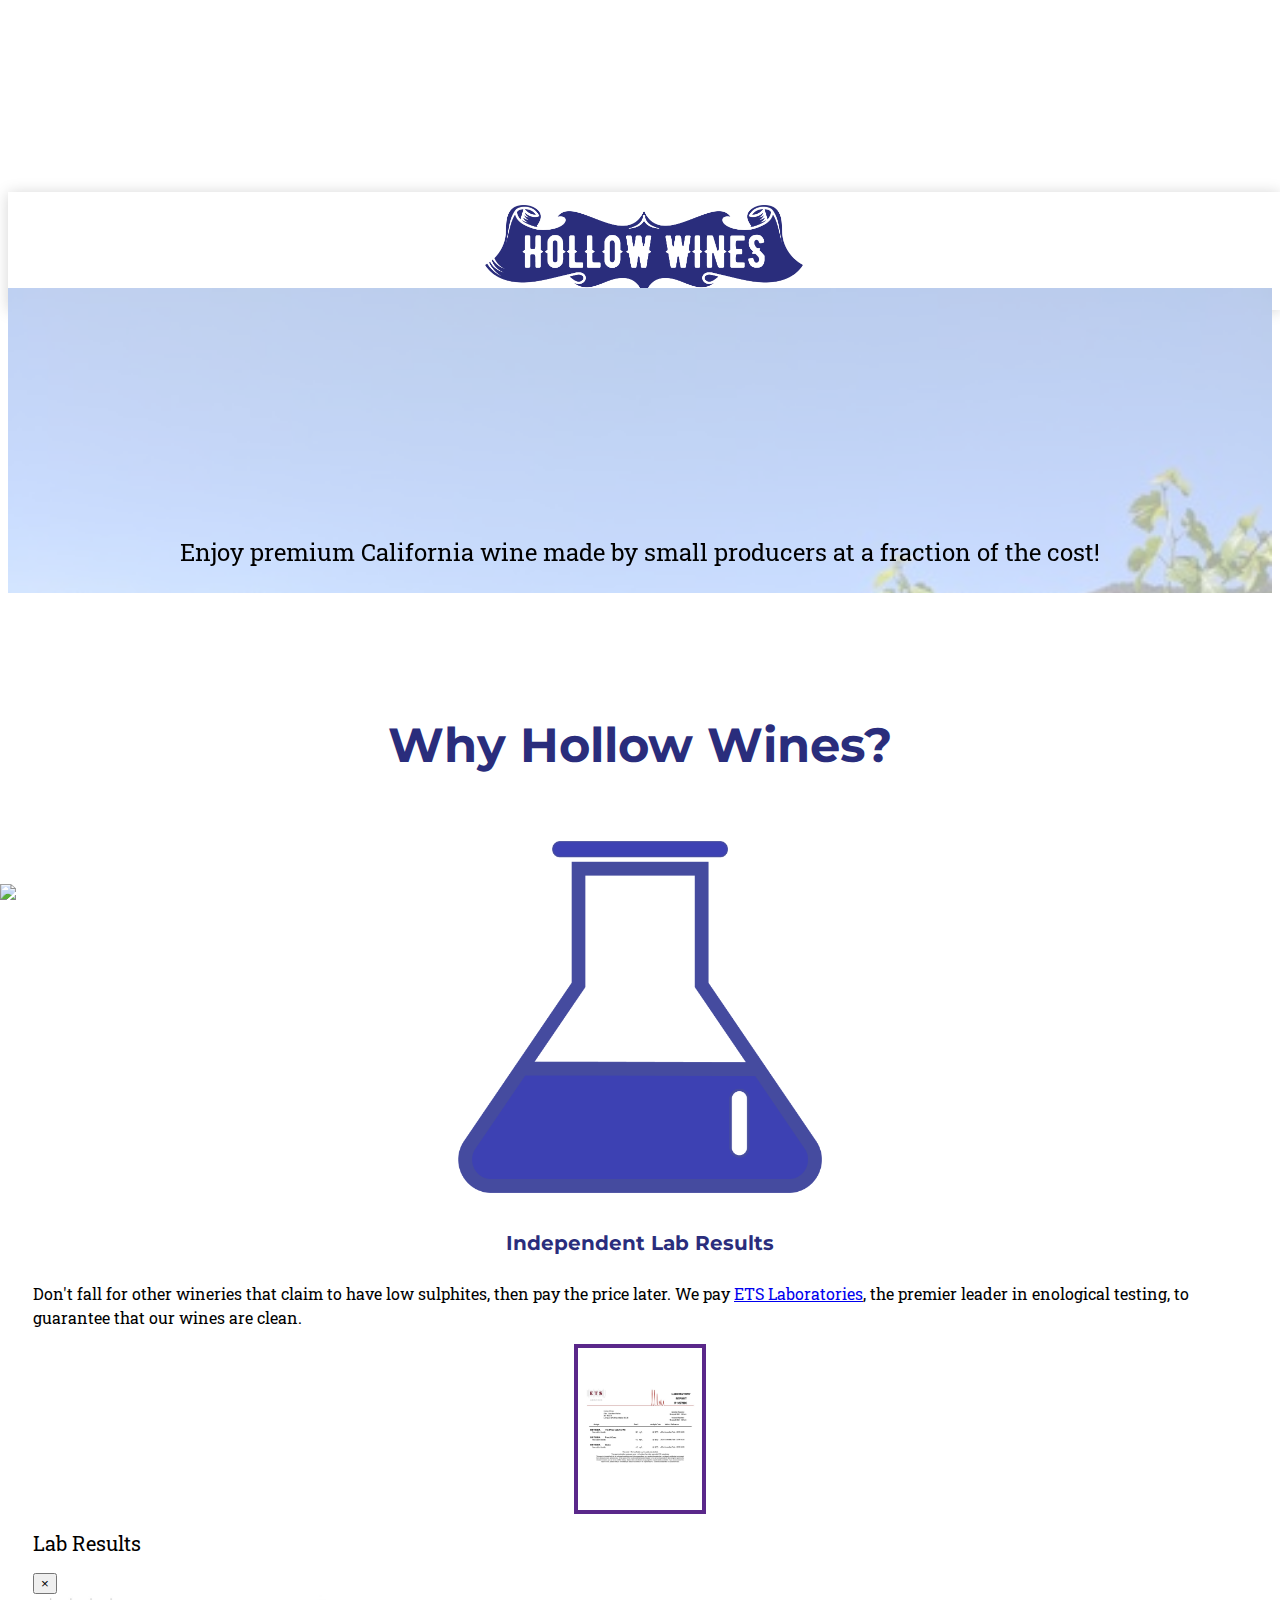
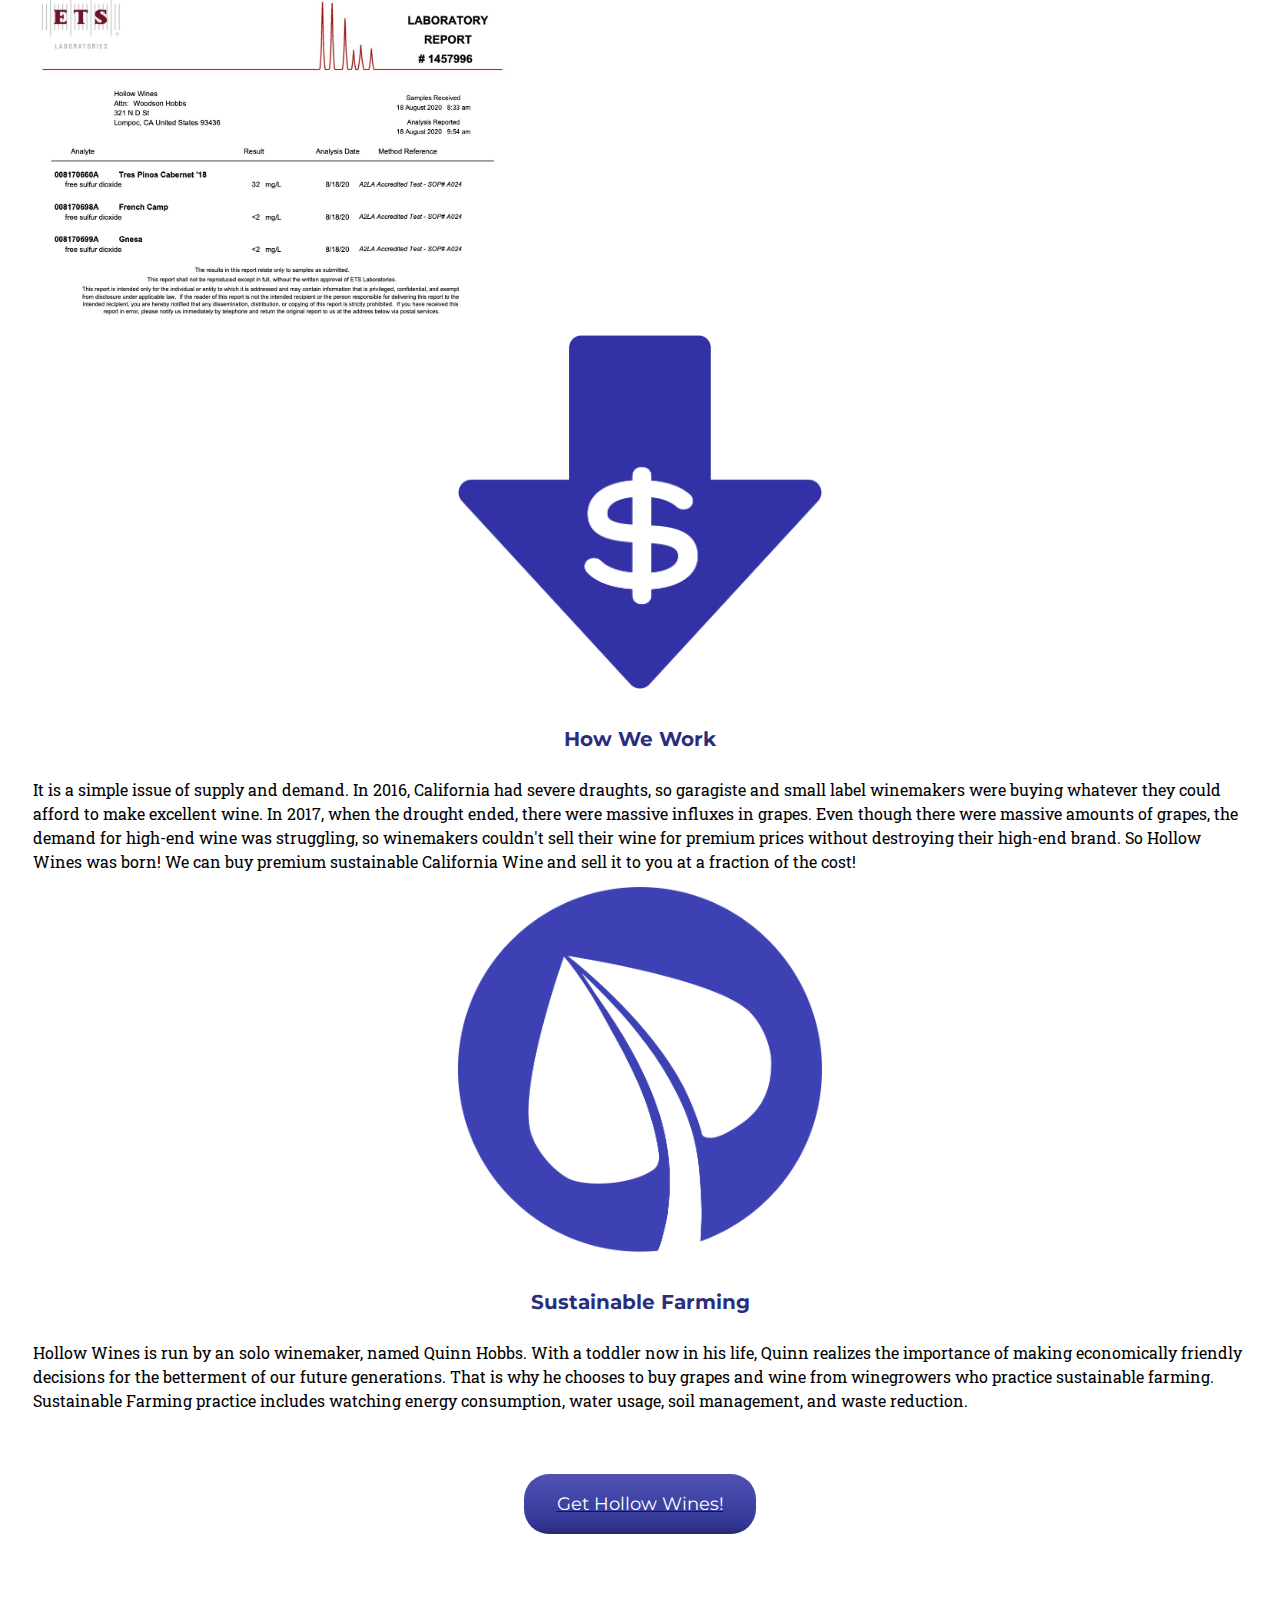
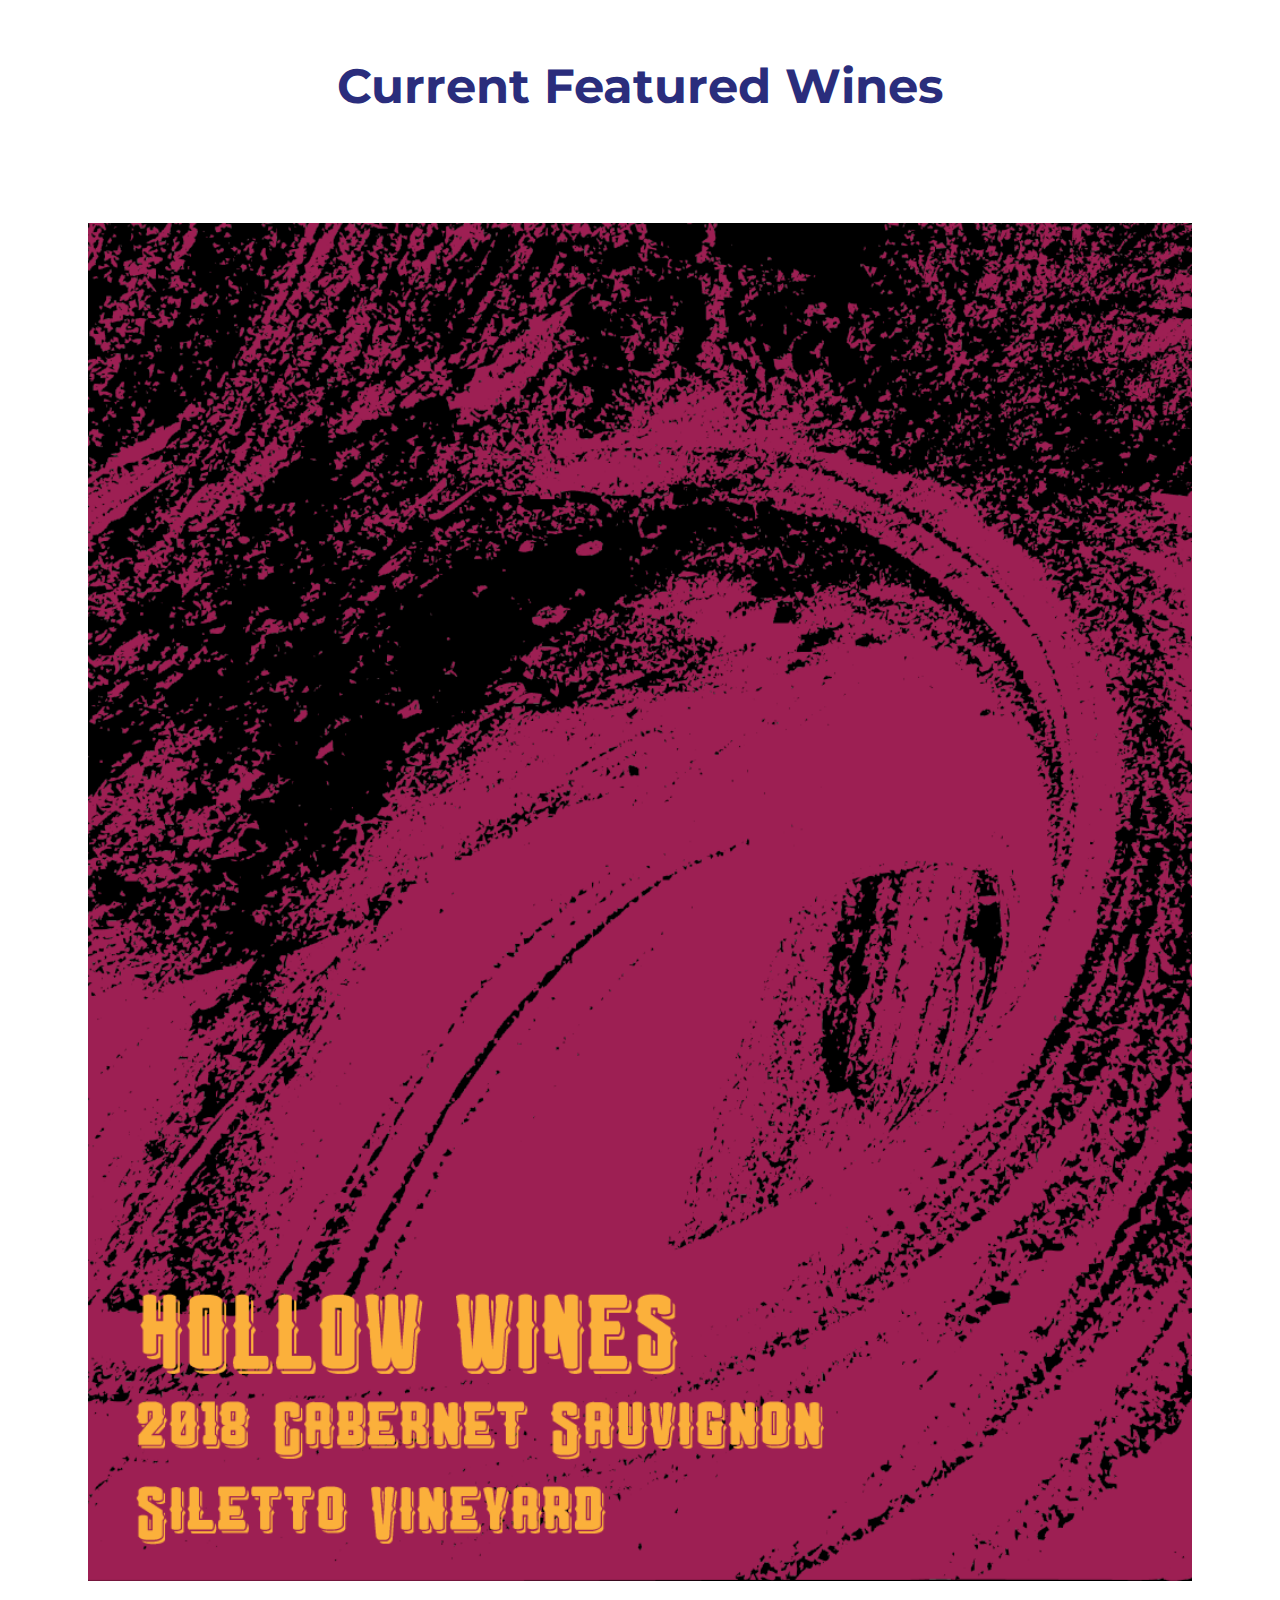
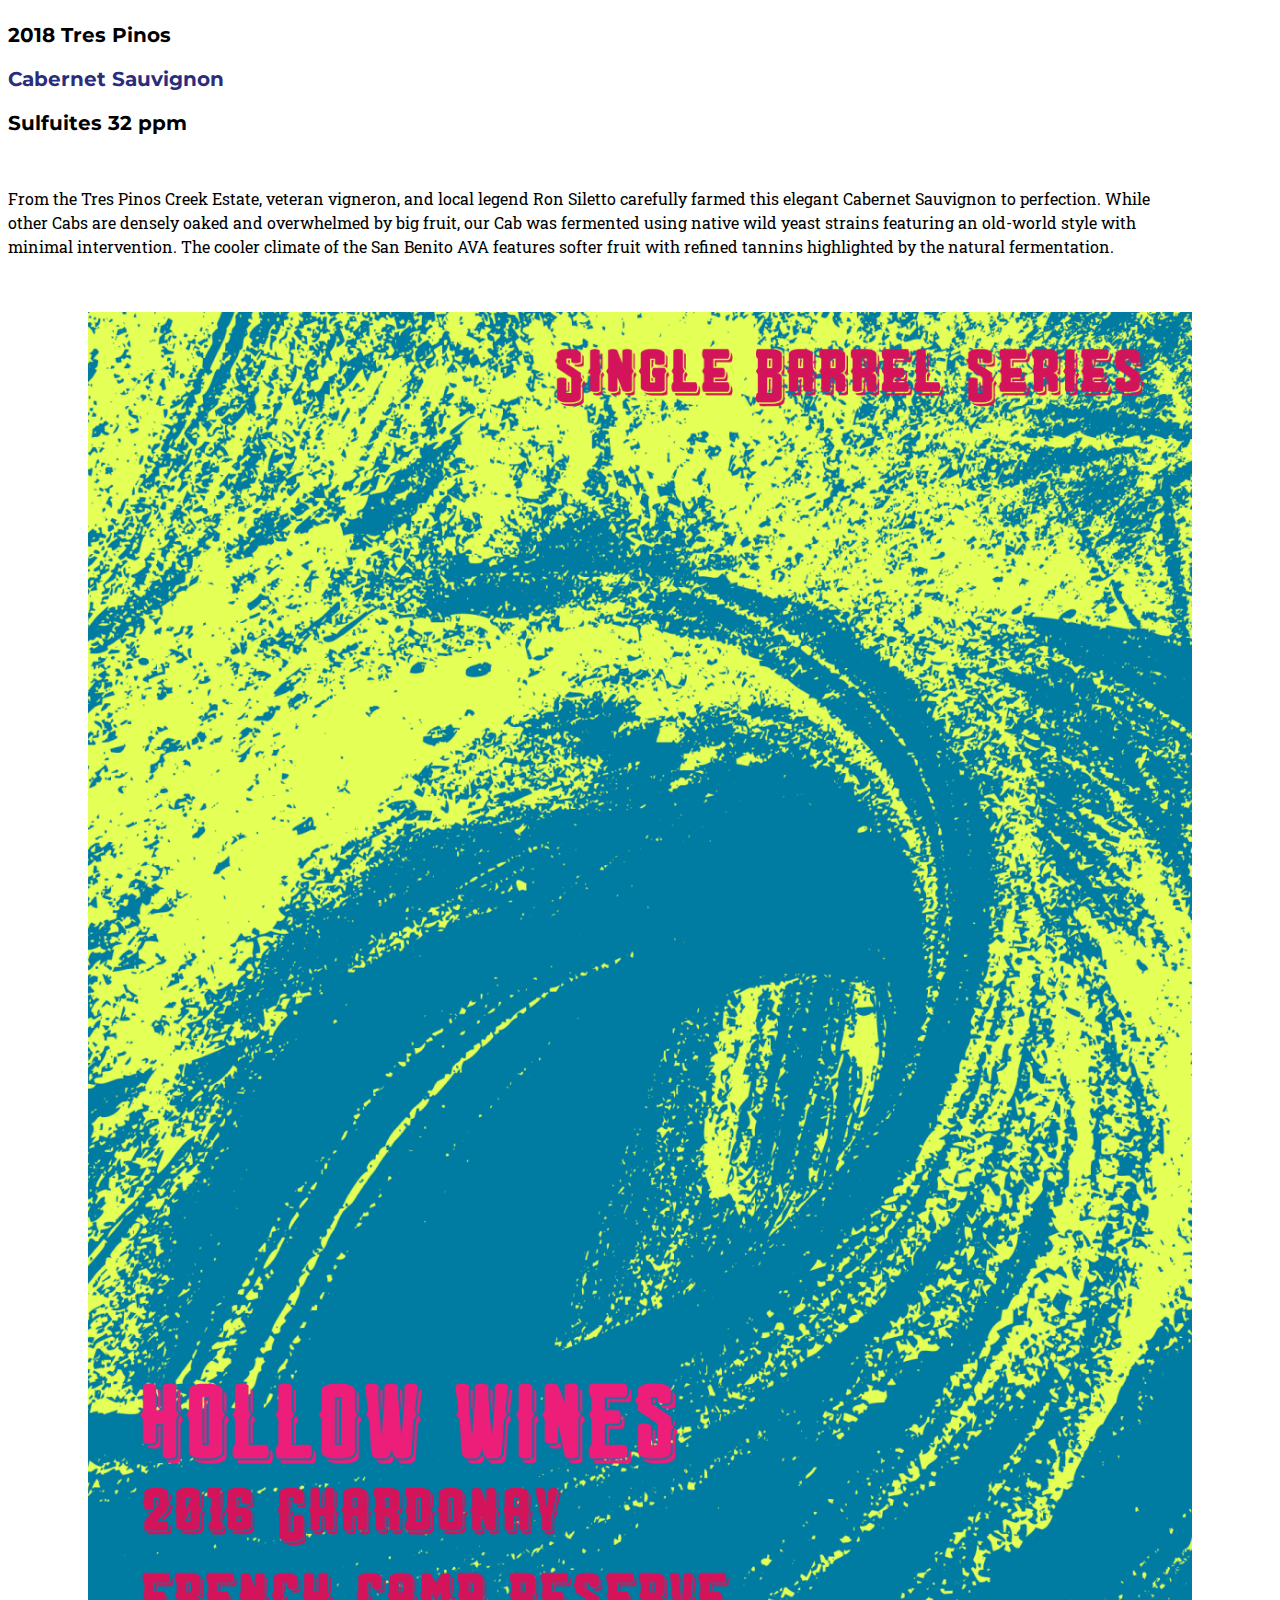
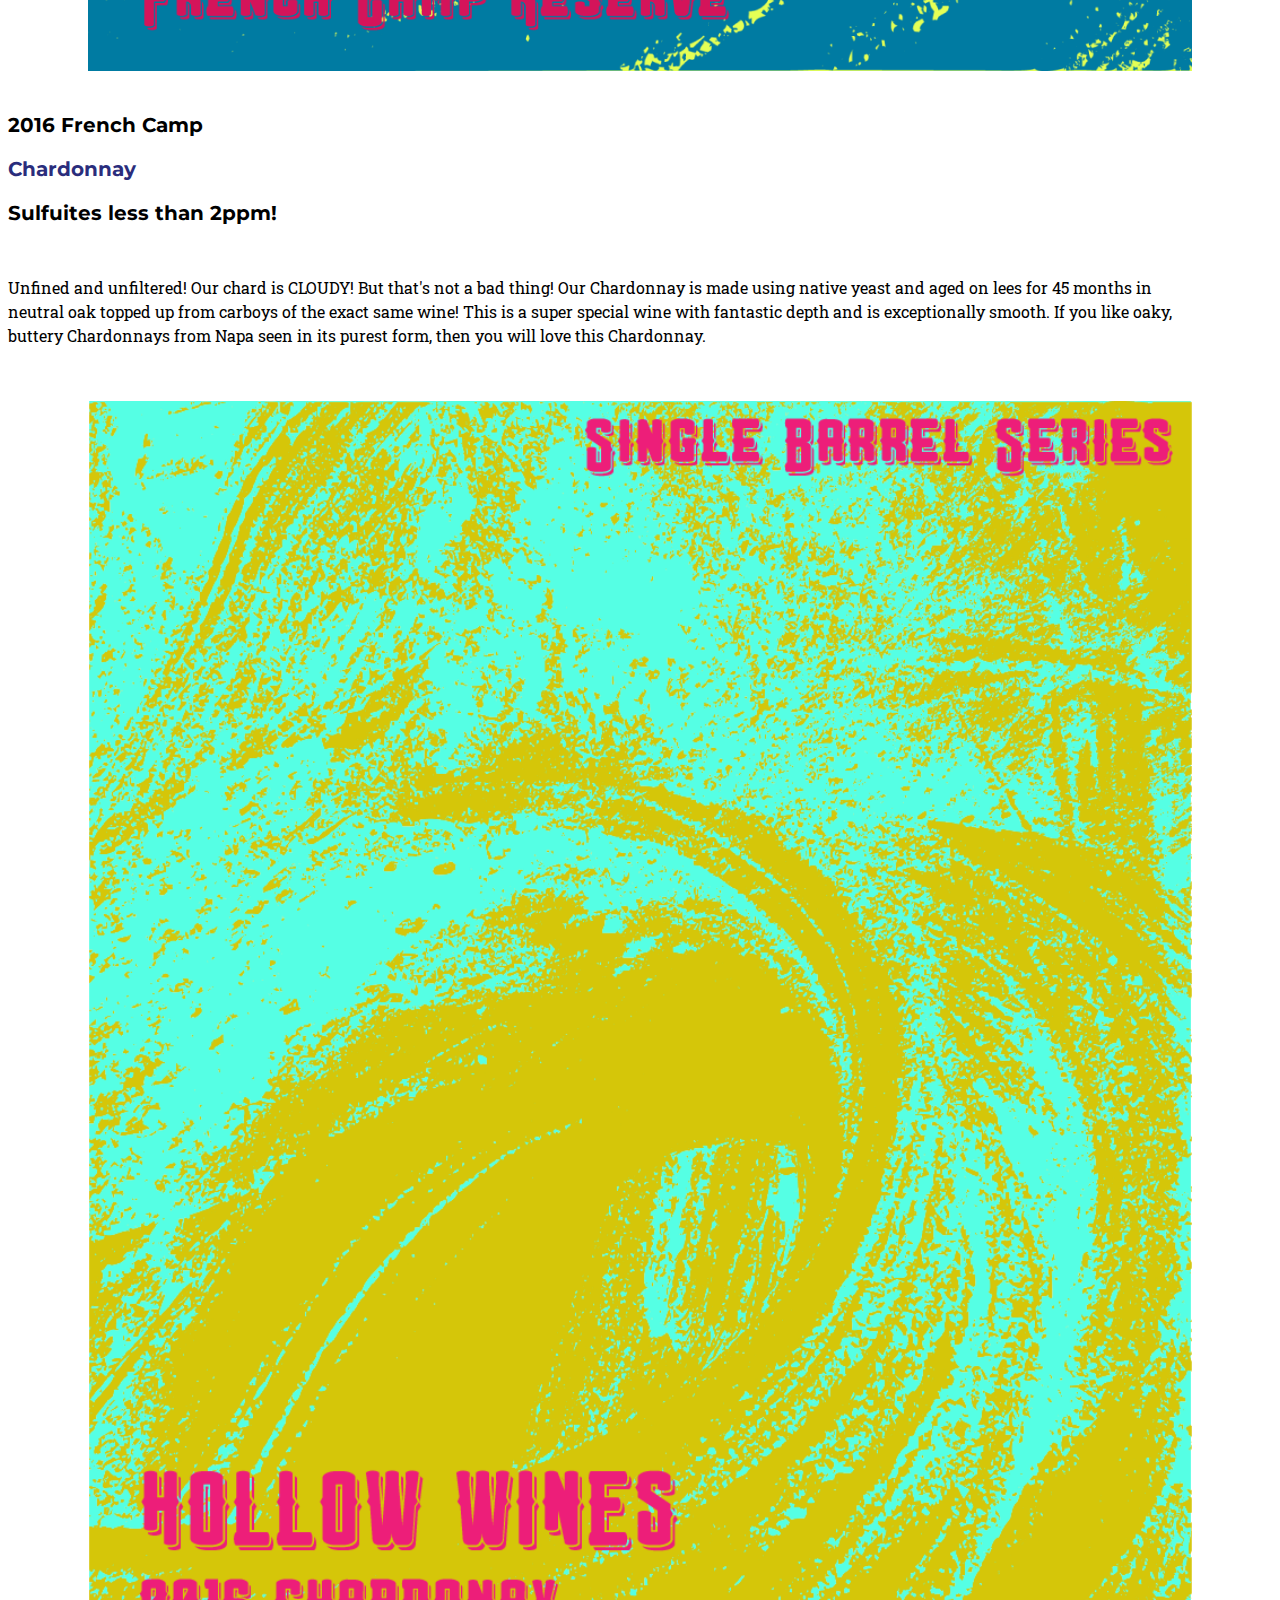
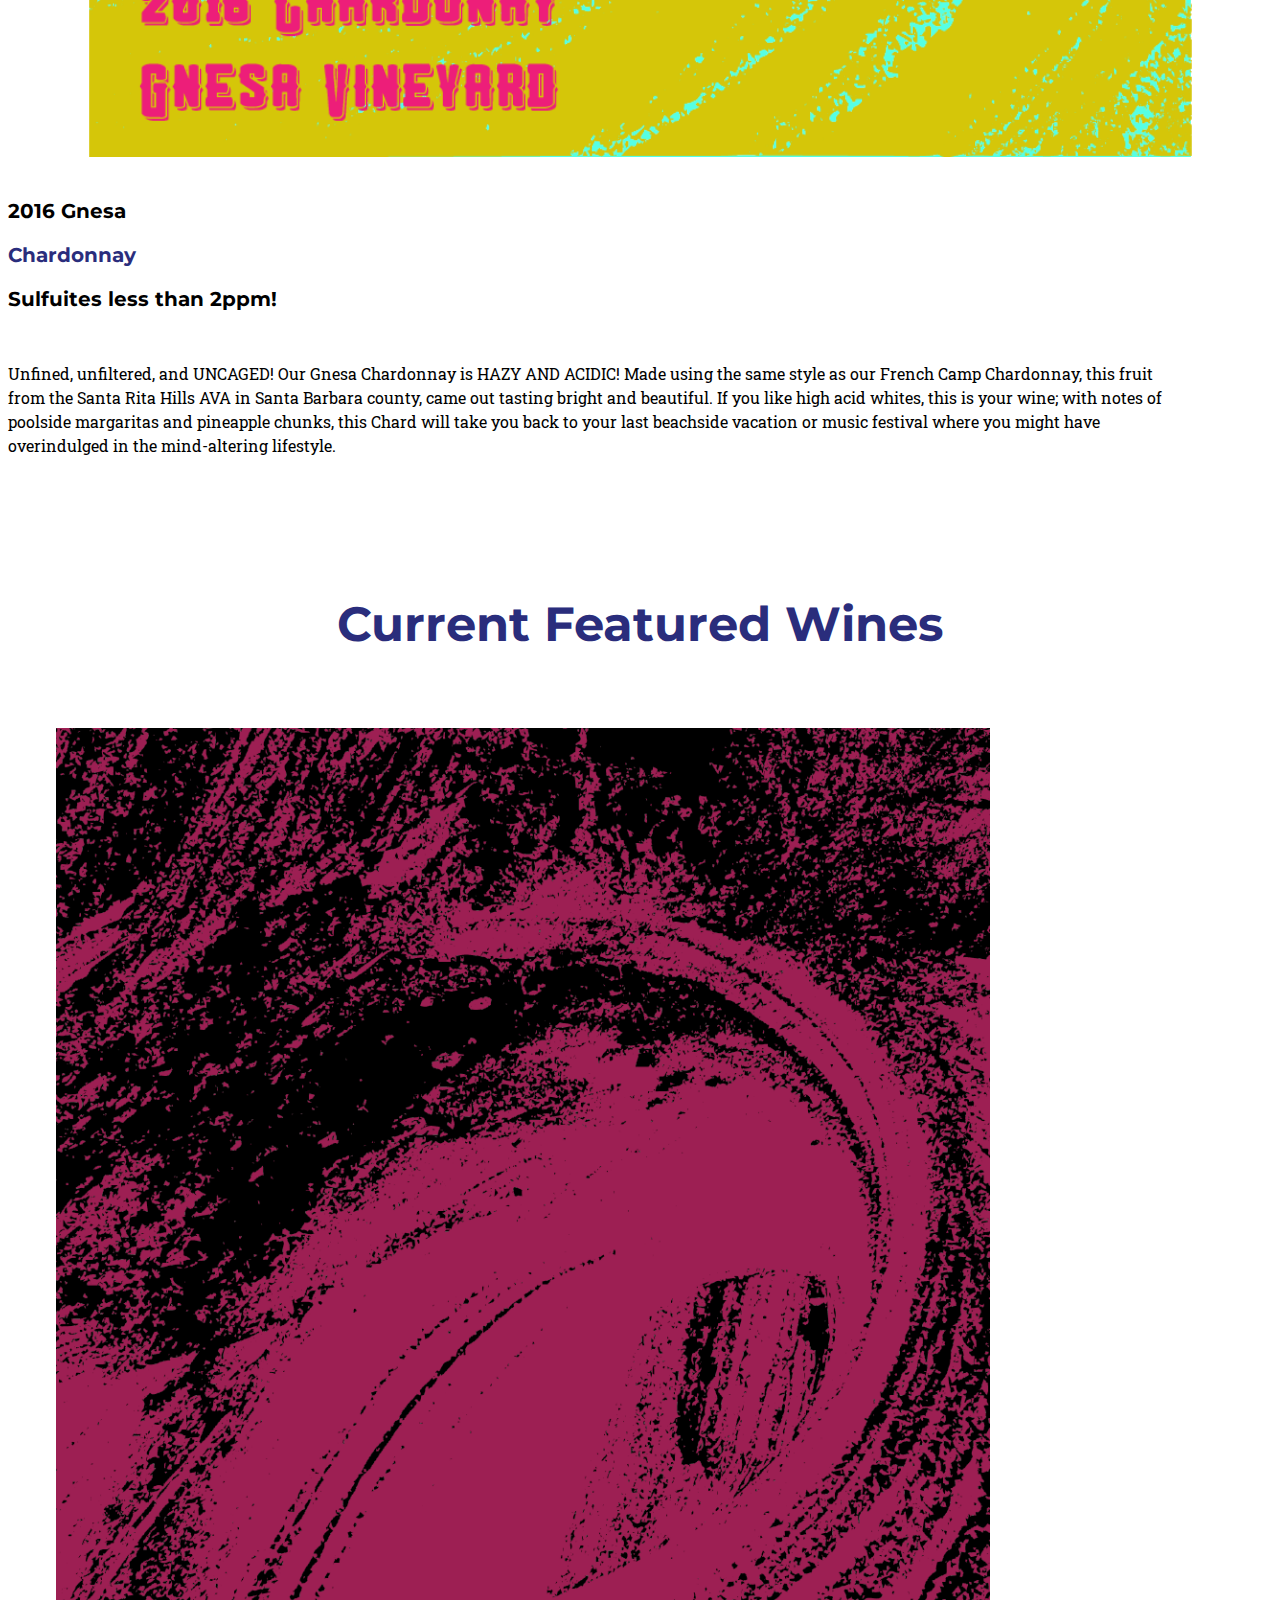
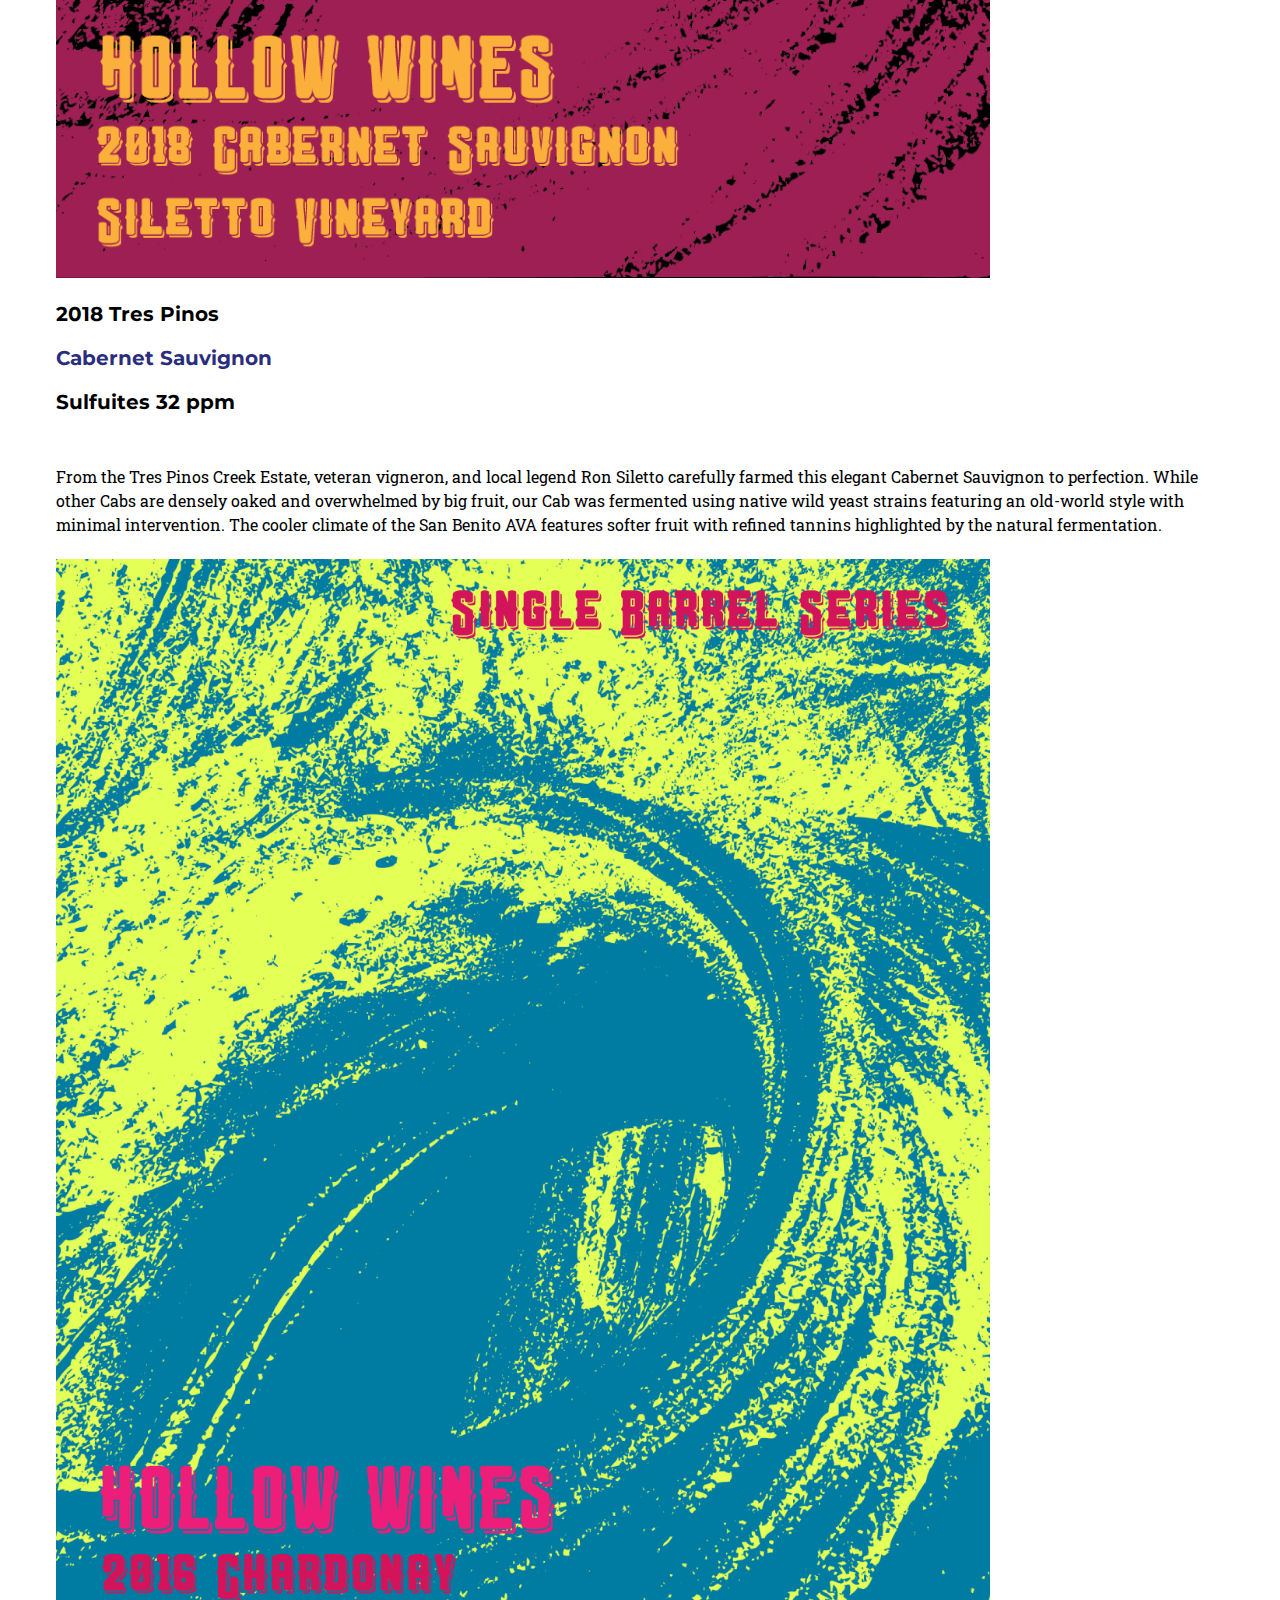
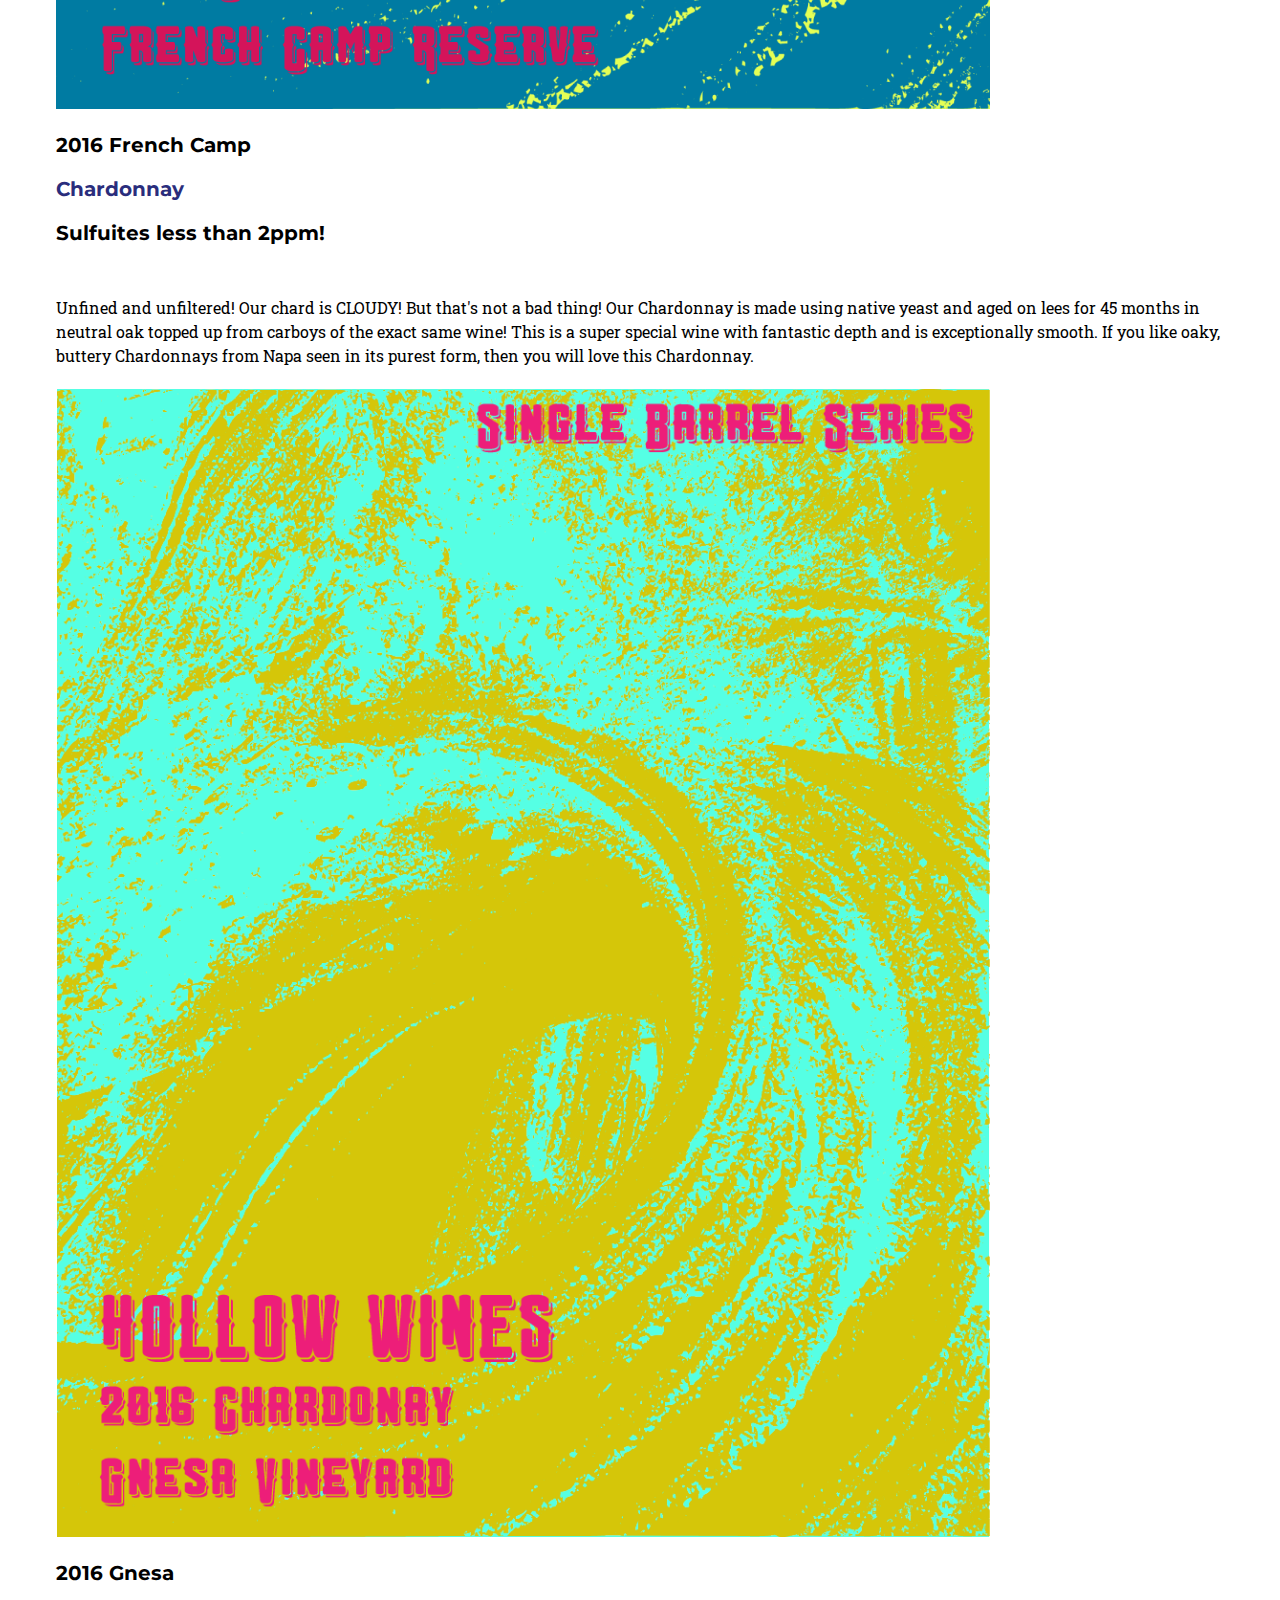
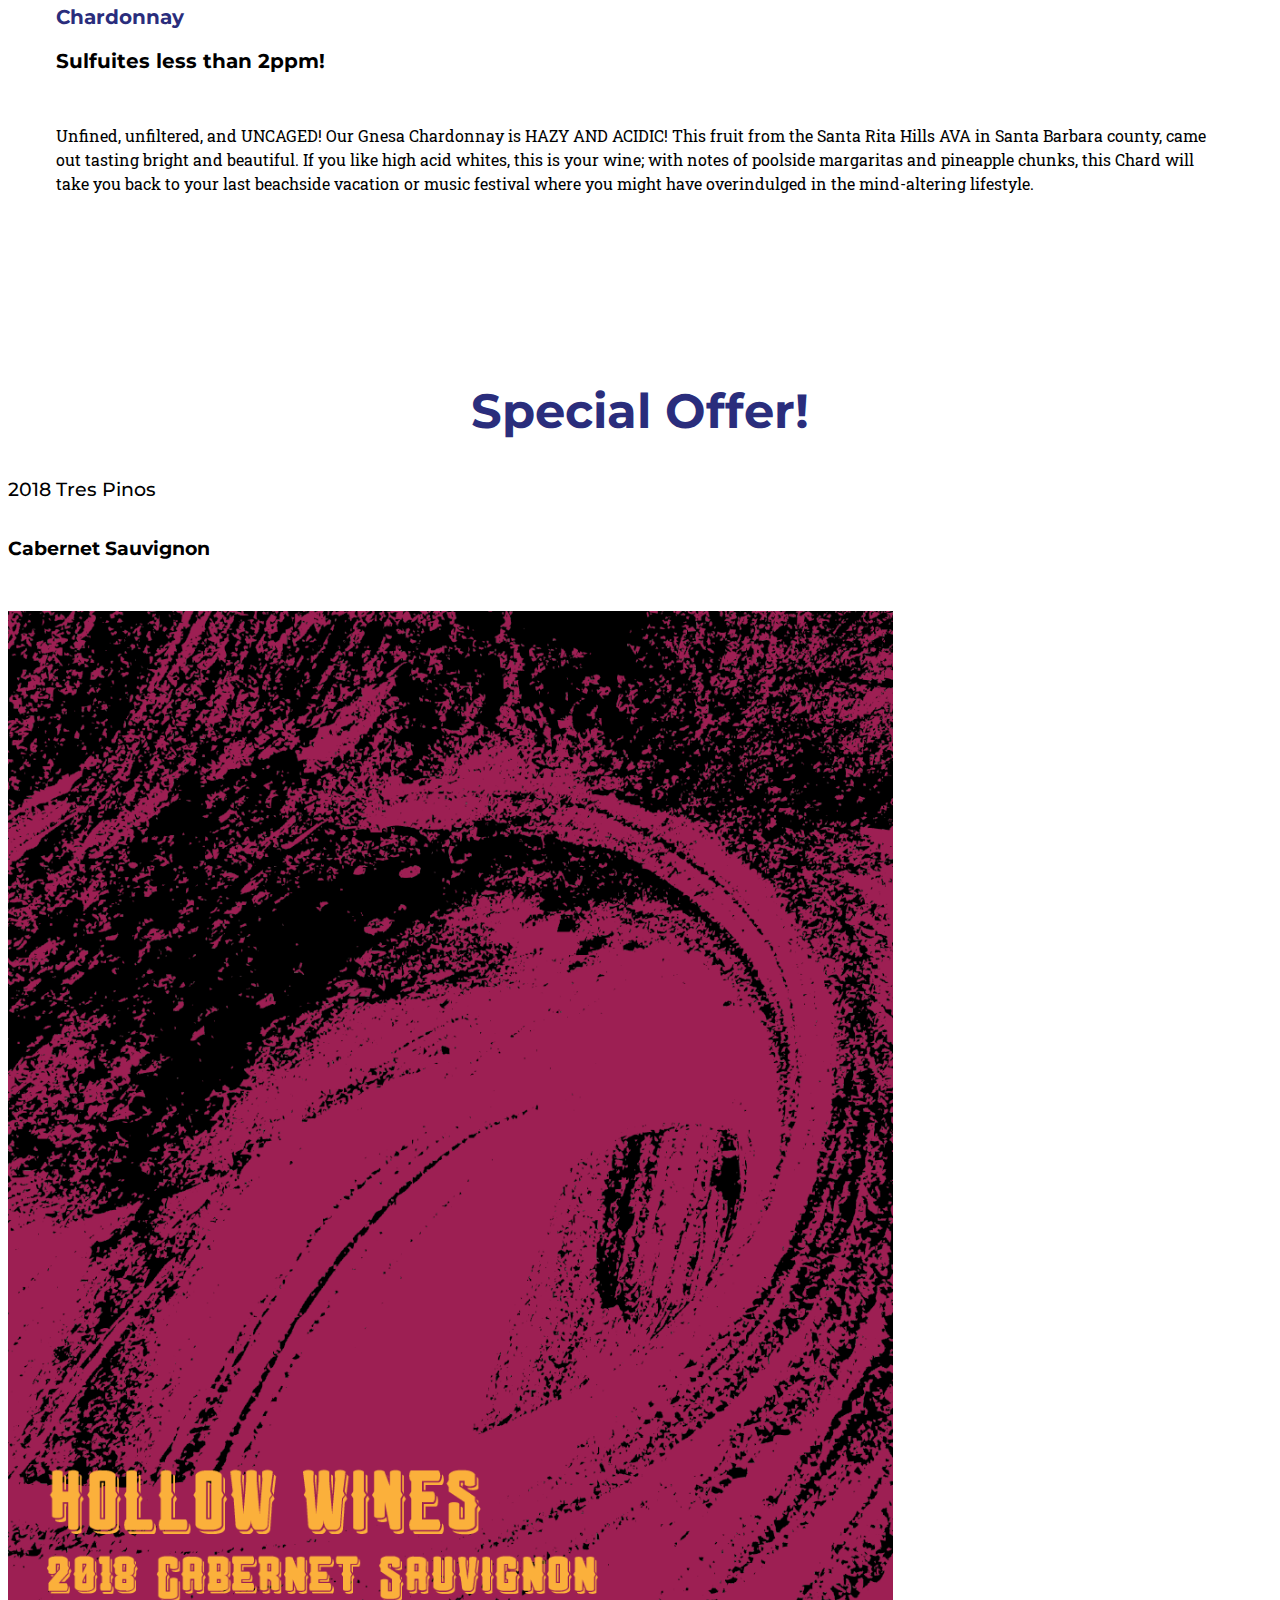
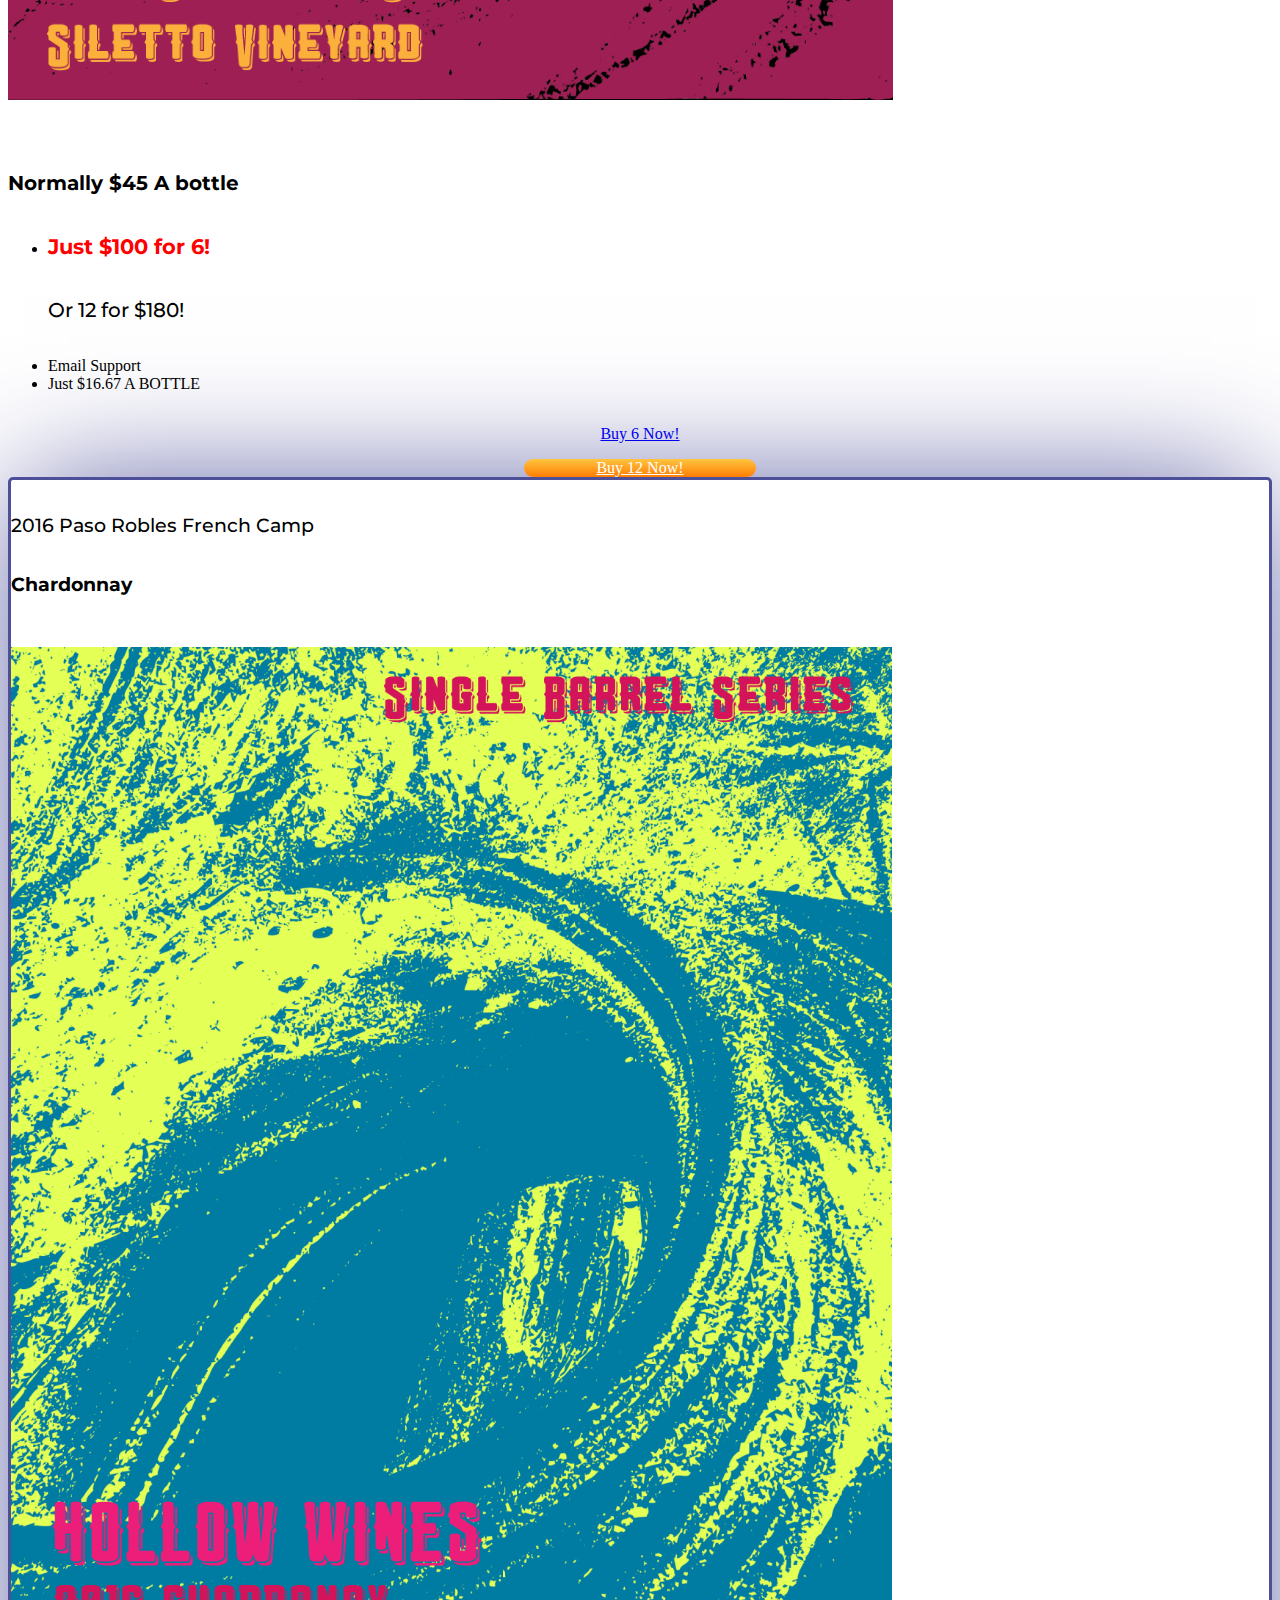
==== commit 21d1a616: "small again" ====
--- a/index.html
+++ b/index.html
@@ -197,7 +197,7 @@
     </div> -->
 
     <!----------------------------------------Wines Section------------------------------------->
-   <div class="container wines">
+   <div class="container wines smScreen">
         <h1 class="center">Current Featured Wines</h1>
         <div class="row align-items-center">
             <div class="col-md-4 label justify-content-center">
@@ -261,7 +261,7 @@
     <!--new wine trial-->
 
     <div class="container wines">
-        <h1 class="center" style="padding-bottom: 2rem;">Current Featured Wines</h1>
+        <h1 class="center">Current Featured Wines</h1>
         <div class="row justify-content-center">
             <div class="col label2 justify-content-center wineText">
                 <img src="images/cab.png" id="cabHollow" class="center" width="80%">
--- a/style.css
+++ b/style.css
@@ -272,6 +272,11 @@
 .wines {
     padding-top: 5rem;
 }
+
+.wines h1 {
+    padding-bottom: 2rem;
+}
+
 .label {
     padding-left: 5rem;
     padding-right: 5rem;
@@ -394,7 +399,7 @@
         font-size: 26px;
         padding-left: 5px;
         padding-right: 5px;
-        line-height: 30px;
+        line-height: 32px;
     }
 
     h2 {
@@ -405,10 +410,10 @@
     }
 
     .logo {
-        width: 50%;
+        width: 70%;
     }
     .navbar-brand {
-        padding:.5rem;
+        padding:.75rem;
     }
 
     .videoGet h2.bold {
@@ -417,7 +422,10 @@
         color: black;
     }
 
-    h3 {}
+    .wines h1 {
+        padding-bottom: 0px;
+    }
+    
 
     .btn-group-lg.btn,
     .btn-lg, .btn-warning {
@@ -437,9 +445,9 @@
     }
 
     .firstTitle {
-        margin-top: 7.5rem;
+        margin-top: 9rem;
         text-align: center;
-        margin-bottom: 3rem;
+        margin-bottom: 2.5rem;
     }
 
     .titleGet {
@@ -450,6 +458,7 @@
     .videoGet img{
         width: 345px;
         height: auto;
+        opacity: .2;
     }
 
     .video {
@@ -457,7 +466,7 @@
     }
 
     .carousel {
-        height: 12%; 
+        height: 18%; 
     }
 
     .videoGet {
@@ -466,20 +475,25 @@
 /*---3facts---*/
     .threeFacts {
         padding-top: 0px;
-    }
-
+        padding-bottom: 0px;
+    }
+
+    .iconFacts {
+        padding-top: 20px;
+    }
     .infoIcon {
         padding-left: 5px;
         padding-right: 5px;
         padding-bottom: 40px;
+        text-align: center;
     }
 
     .modalLab {
-        width: 350px;
+        width: 325px;
     }
 
     .icon {
-        width:25%;
+        width:20%;
         padding-top: 10px;
         padding-bottom: 20px;
     }
@@ -490,10 +504,6 @@
 
     .smScBPad {
         padding-bottom: 20px;
-    }
-    .centerButton {
-        padding-bottom: 1rem;
-        padding-top: 1rem;
     }
 
     .wineText {
@@ -508,7 +518,34 @@
         padding-right: 2rem;
         padding-top: 2rem;
     }
+
+    .buySection {
+        padding-top: 4rem;
+    }
+
+    .card-deck{
+        padding-top: 2rem;
+    }
+
+    .card {
+        border: solid 1px;
+    }
+    .card-header {
+        border-bottom: solid 1px;
+    }
+
+    .smScreen {
+        display: none;
+    }
+
+    .centerButton {
+        padding-top: .25rem;
+        padding-bottom:.5rem;
+    }
     
+    #buysafeseal_1_img {
+        width: 75%;
+    }
 }
 /*---Landscape Phones---*/
 
--- a/style.css
+++ b/style.css
@@ -272,6 +272,11 @@
 .wines {
     padding-top: 5rem;
 }
+
+.wines h1 {
+    padding-bottom: 2rem;
+}
+
 .label {
     padding-left: 5rem;
     padding-right: 5rem;
@@ -394,7 +399,7 @@
         font-size: 26px;
         padding-left: 5px;
         padding-right: 5px;
-        line-height: 30px;
+        line-height: 32px;
     }
 
     h2 {
@@ -405,10 +410,10 @@
     }
 
     .logo {
-        width: 50%;
+        width: 70%;
     }
     .navbar-brand {
-        padding:.5rem;
+        padding:.75rem;
     }
 
     .videoGet h2.bold {
@@ -417,7 +422,10 @@
         color: black;
     }
 
-    h3 {}
+    .wines h1 {
+        padding-bottom: 0px;
+    }
+    
 
     .btn-group-lg.btn,
     .btn-lg, .btn-warning {
@@ -437,9 +445,9 @@
     }
 
     .firstTitle {
-        margin-top: 7.5rem;
+        margin-top: 9rem;
         text-align: center;
-        margin-bottom: 3rem;
+        margin-bottom: 2.5rem;
     }
 
     .titleGet {
@@ -450,6 +458,7 @@
     .videoGet img{
         width: 345px;
         height: auto;
+        opacity: .2;
     }
 
     .video {
@@ -457,7 +466,7 @@
     }
 
     .carousel {
-        height: 12%; 
+        height: 18%; 
     }
 
     .videoGet {
@@ -466,20 +475,25 @@
 /*---3facts---*/
     .threeFacts {
         padding-top: 0px;
-    }
-
+        padding-bottom: 0px;
+    }
+
+    .iconFacts {
+        padding-top: 20px;
+    }
     .infoIcon {
         padding-left: 5px;
         padding-right: 5px;
         padding-bottom: 40px;
+        text-align: center;
     }
 
     .modalLab {
-        width: 350px;
+        width: 325px;
     }
 
     .icon {
-        width:25%;
+        width:20%;
         padding-top: 10px;
         padding-bottom: 20px;
     }
@@ -490,10 +504,6 @@
 
     .smScBPad {
         padding-bottom: 20px;
-    }
-    .centerButton {
-        padding-bottom: 1rem;
-        padding-top: 1rem;
     }
 
     .wineText {
@@ -508,7 +518,34 @@
         padding-right: 2rem;
         padding-top: 2rem;
     }
+
+    .buySection {
+        padding-top: 4rem;
+    }
+
+    .card-deck{
+        padding-top: 2rem;
+    }
+
+    .card {
+        border: solid 1px;
+    }
+    .card-header {
+        border-bottom: solid 1px;
+    }
+
+    .smScreen {
+        display: none;
+    }
+
+    .centerButton {
+        padding-top: .25rem;
+        padding-bottom:.5rem;
+    }
     
+    #buysafeseal_1_img {
+        width: 75%;
+    }
 }
 /*---Landscape Phones---*/
 
--- a/style.css
+++ b/style.css
@@ -272,6 +272,11 @@
 .wines {
     padding-top: 5rem;
 }
+
+.wines h1 {
+    padding-bottom: 2rem;
+}
+
 .label {
     padding-left: 5rem;
     padding-right: 5rem;
@@ -394,7 +399,7 @@
         font-size: 26px;
         padding-left: 5px;
         padding-right: 5px;
-        line-height: 30px;
+        line-height: 32px;
     }
 
     h2 {
@@ -405,10 +410,10 @@
     }
 
     .logo {
-        width: 50%;
+        width: 70%;
     }
     .navbar-brand {
-        padding:.5rem;
+        padding:.75rem;
     }
 
     .videoGet h2.bold {
@@ -417,7 +422,10 @@
         color: black;
     }
 
-    h3 {}
+    .wines h1 {
+        padding-bottom: 0px;
+    }
+    
 
     .btn-group-lg.btn,
     .btn-lg, .btn-warning {
@@ -437,9 +445,9 @@
     }
 
     .firstTitle {
-        margin-top: 7.5rem;
+        margin-top: 9rem;
         text-align: center;
-        margin-bottom: 3rem;
+        margin-bottom: 2.5rem;
     }
 
     .titleGet {
@@ -450,6 +458,7 @@
     .videoGet img{
         width: 345px;
         height: auto;
+        opacity: .2;
     }
 
     .video {
@@ -457,7 +466,7 @@
     }
 
     .carousel {
-        height: 12%; 
+        height: 18%; 
     }
 
     .videoGet {
@@ -466,20 +475,25 @@
 /*---3facts---*/
     .threeFacts {
         padding-top: 0px;
-    }
-
+        padding-bottom: 0px;
+    }
+
+    .iconFacts {
+        padding-top: 20px;
+    }
     .infoIcon {
         padding-left: 5px;
         padding-right: 5px;
         padding-bottom: 40px;
+        text-align: center;
     }
 
     .modalLab {
-        width: 350px;
+        width: 325px;
     }
 
     .icon {
-        width:25%;
+        width:20%;
         padding-top: 10px;
         padding-bottom: 20px;
     }
@@ -490,10 +504,6 @@
 
     .smScBPad {
         padding-bottom: 20px;
-    }
-    .centerButton {
-        padding-bottom: 1rem;
-        padding-top: 1rem;
     }
 
     .wineText {
@@ -508,7 +518,34 @@
         padding-right: 2rem;
         padding-top: 2rem;
     }
+
+    .buySection {
+        padding-top: 4rem;
+    }
+
+    .card-deck{
+        padding-top: 2rem;
+    }
+
+    .card {
+        border: solid 1px;
+    }
+    .card-header {
+        border-bottom: solid 1px;
+    }
+
+    .smScreen {
+        display: none;
+    }
+
+    .centerButton {
+        padding-top: .25rem;
+        padding-bottom:.5rem;
+    }
     
+    #buysafeseal_1_img {
+        width: 75%;
+    }
 }
 /*---Landscape Phones---*/
 
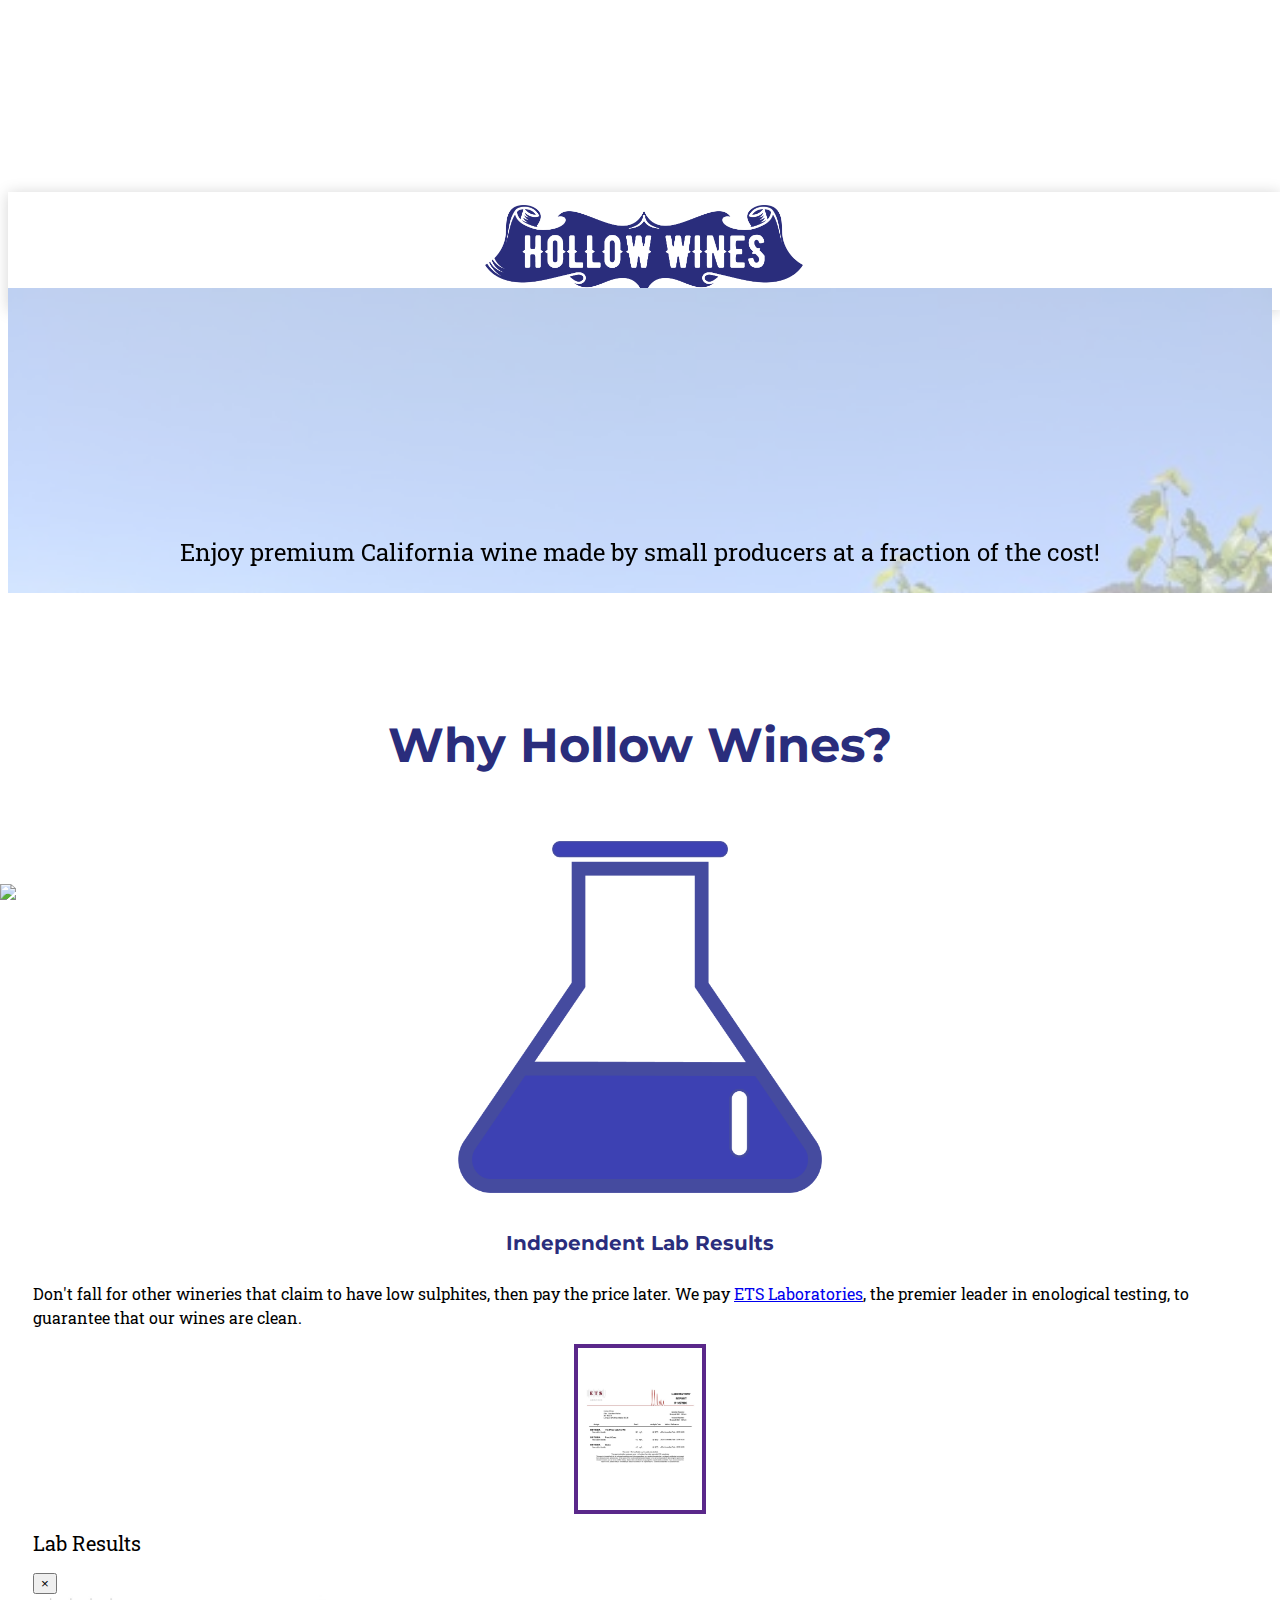
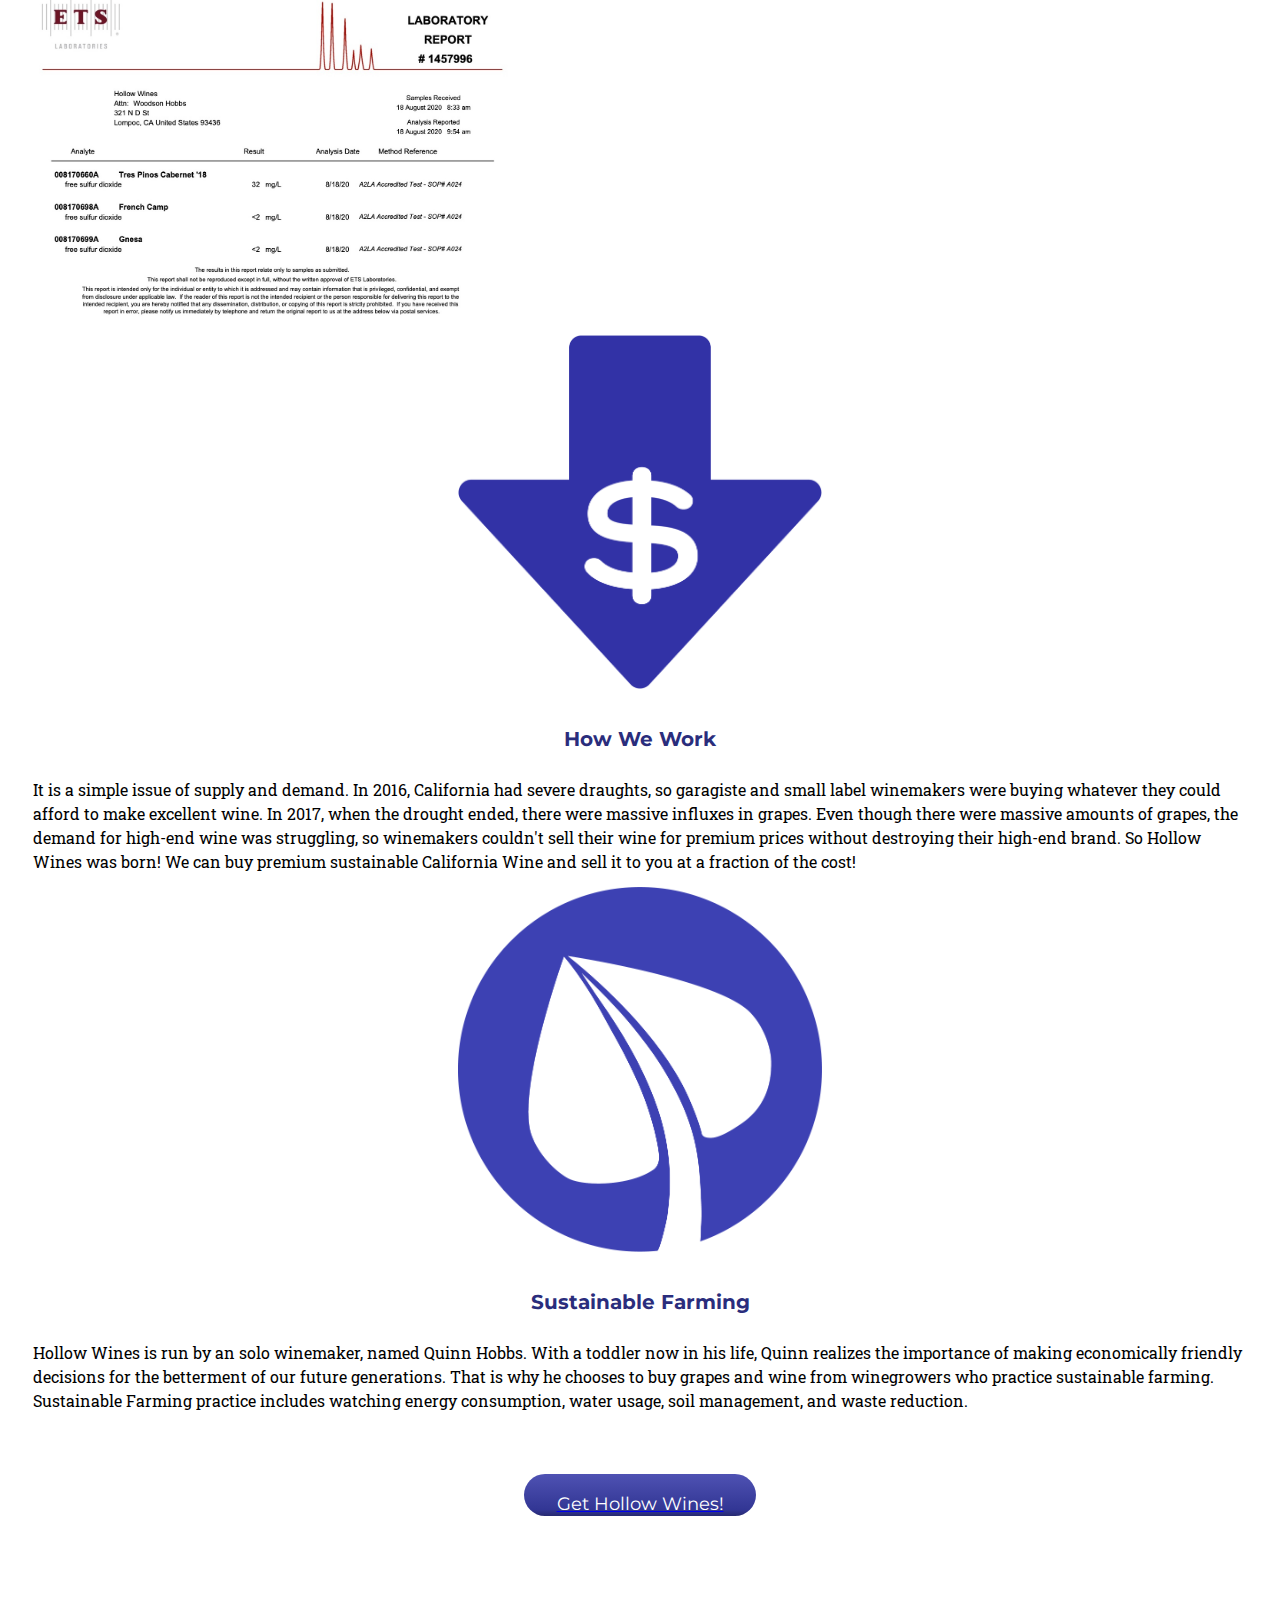
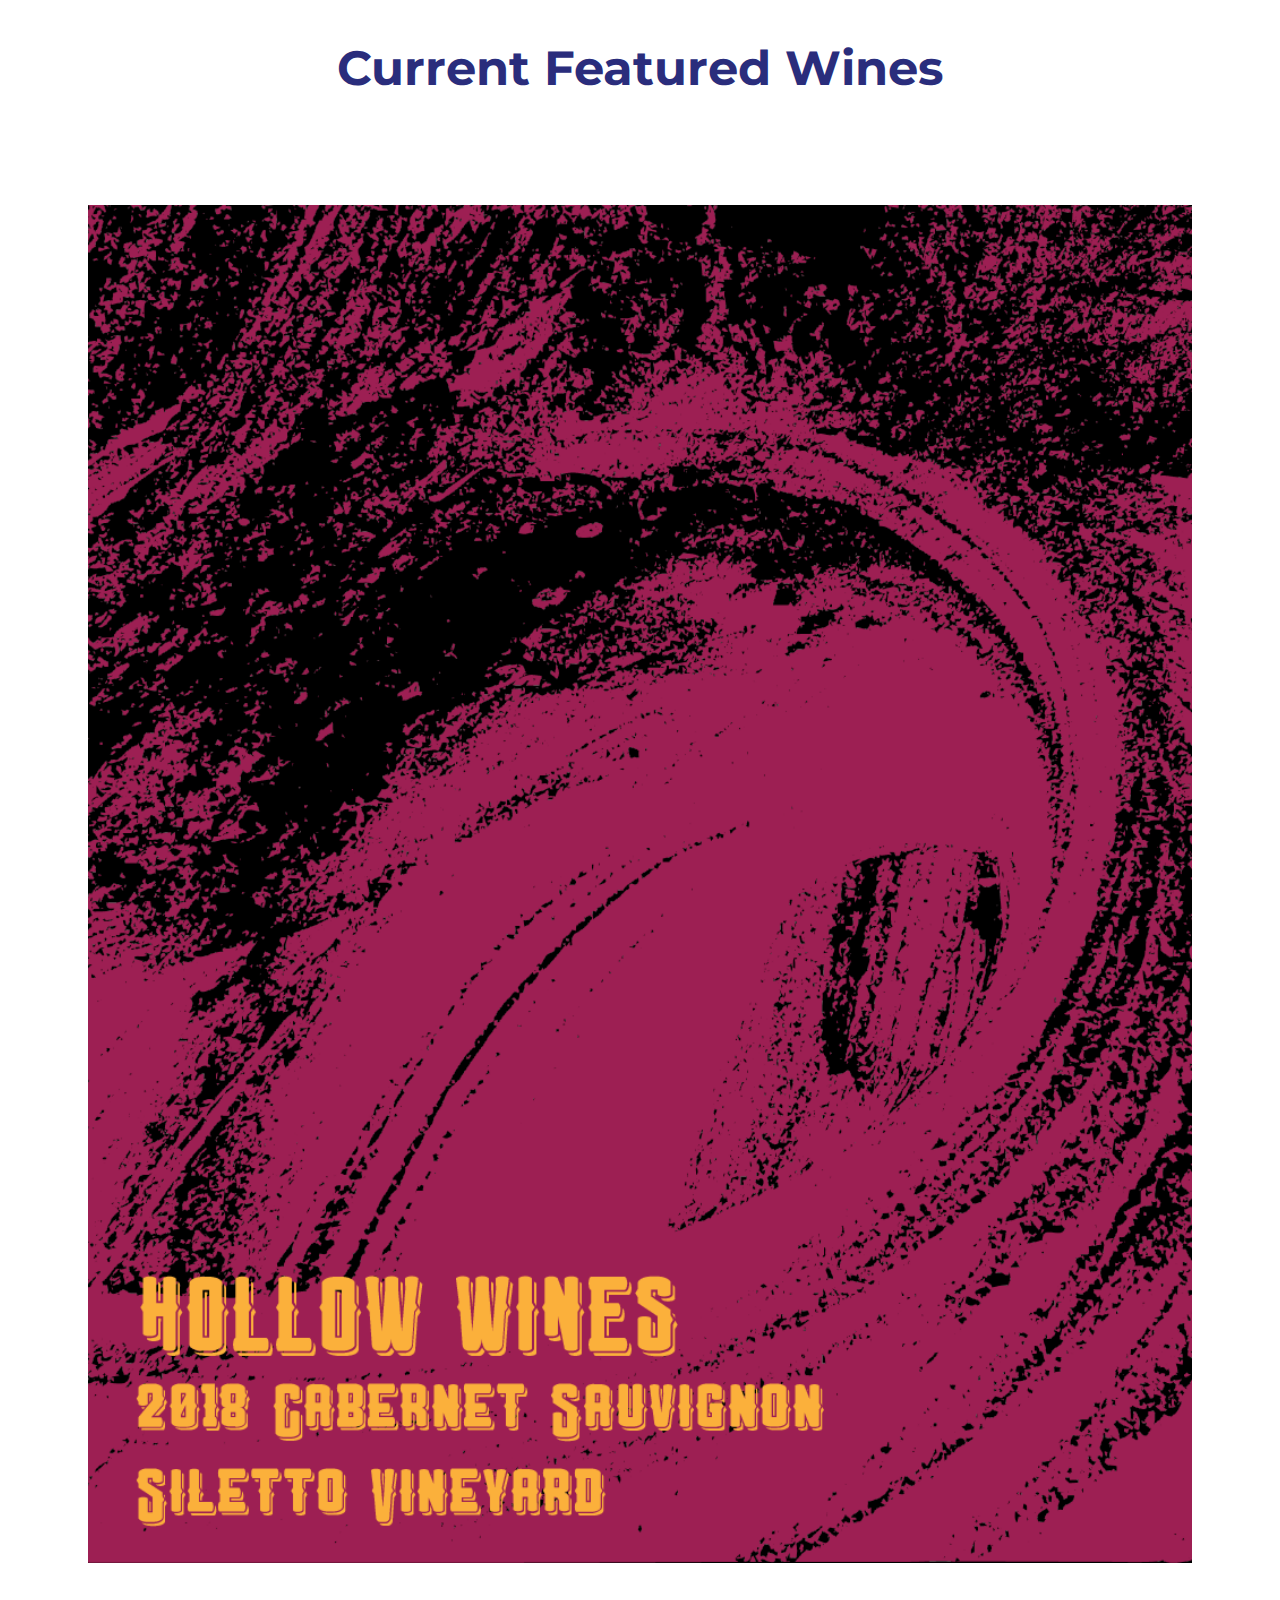
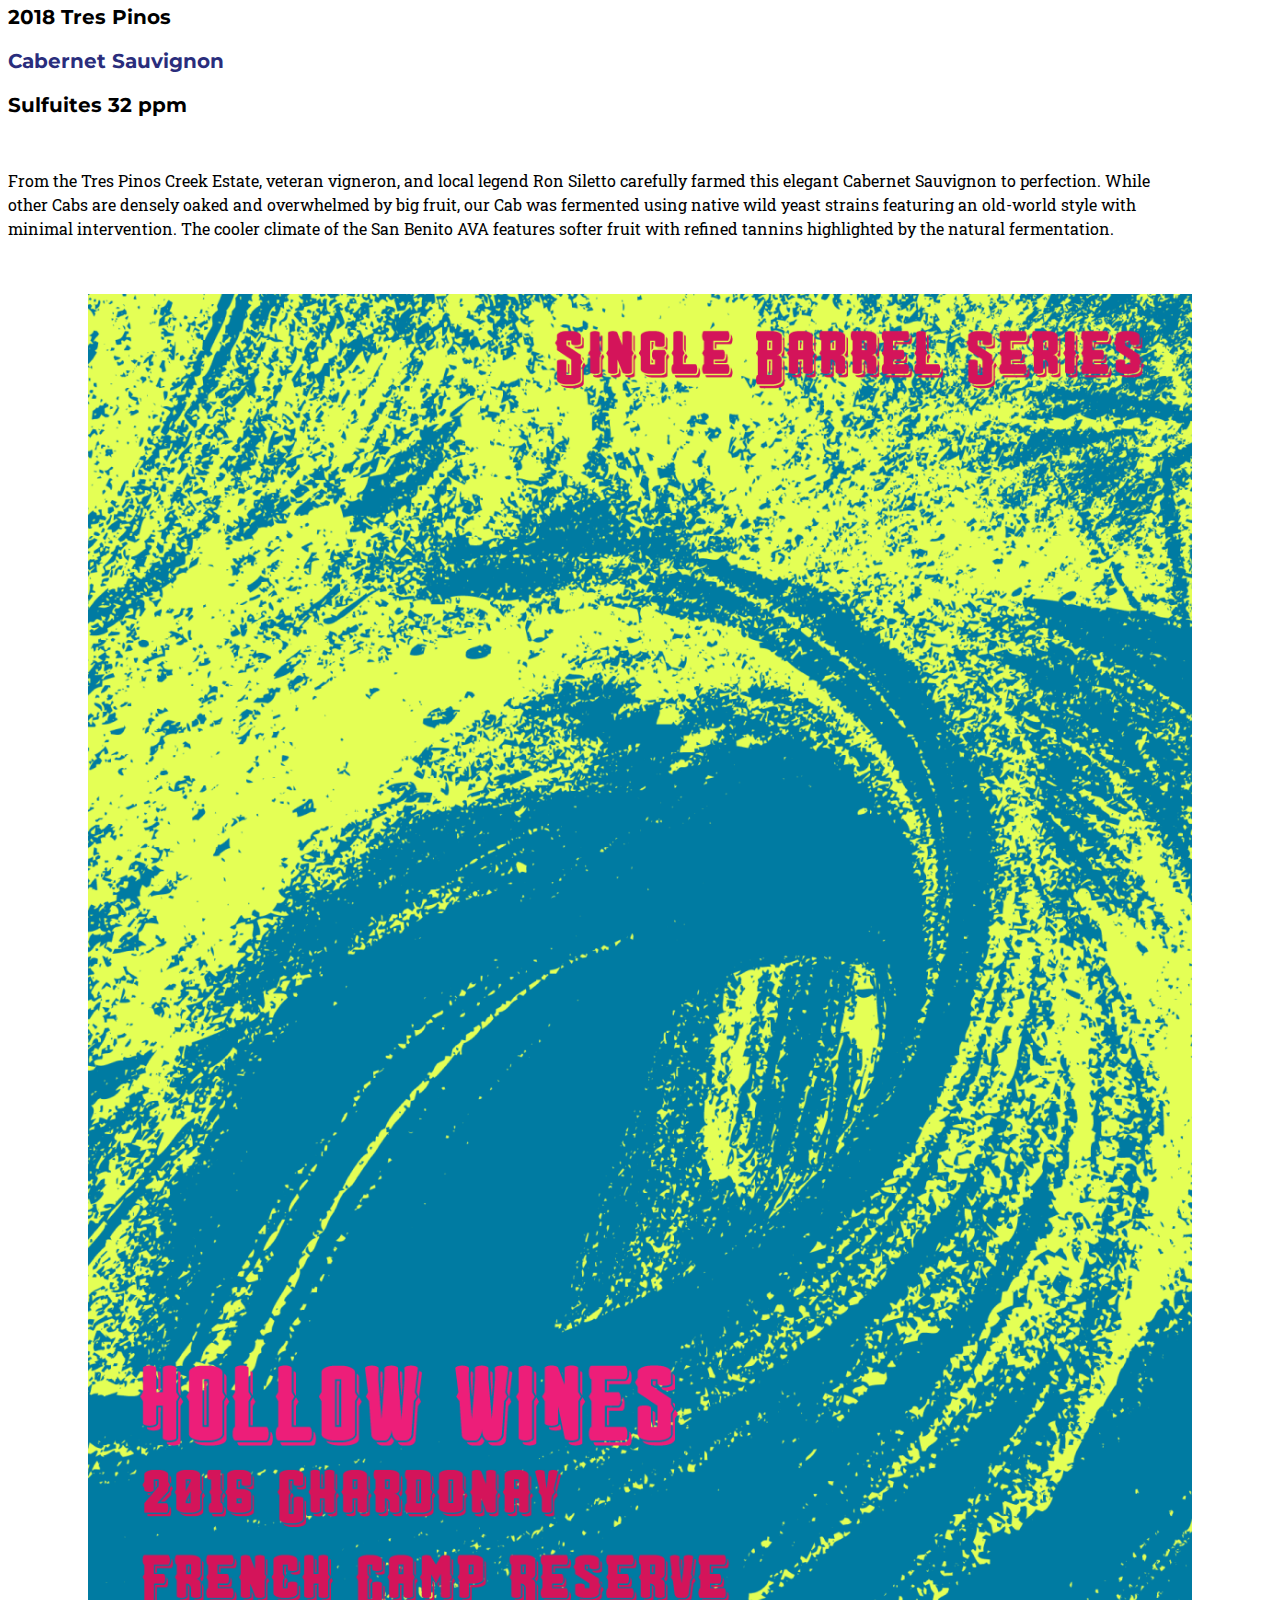
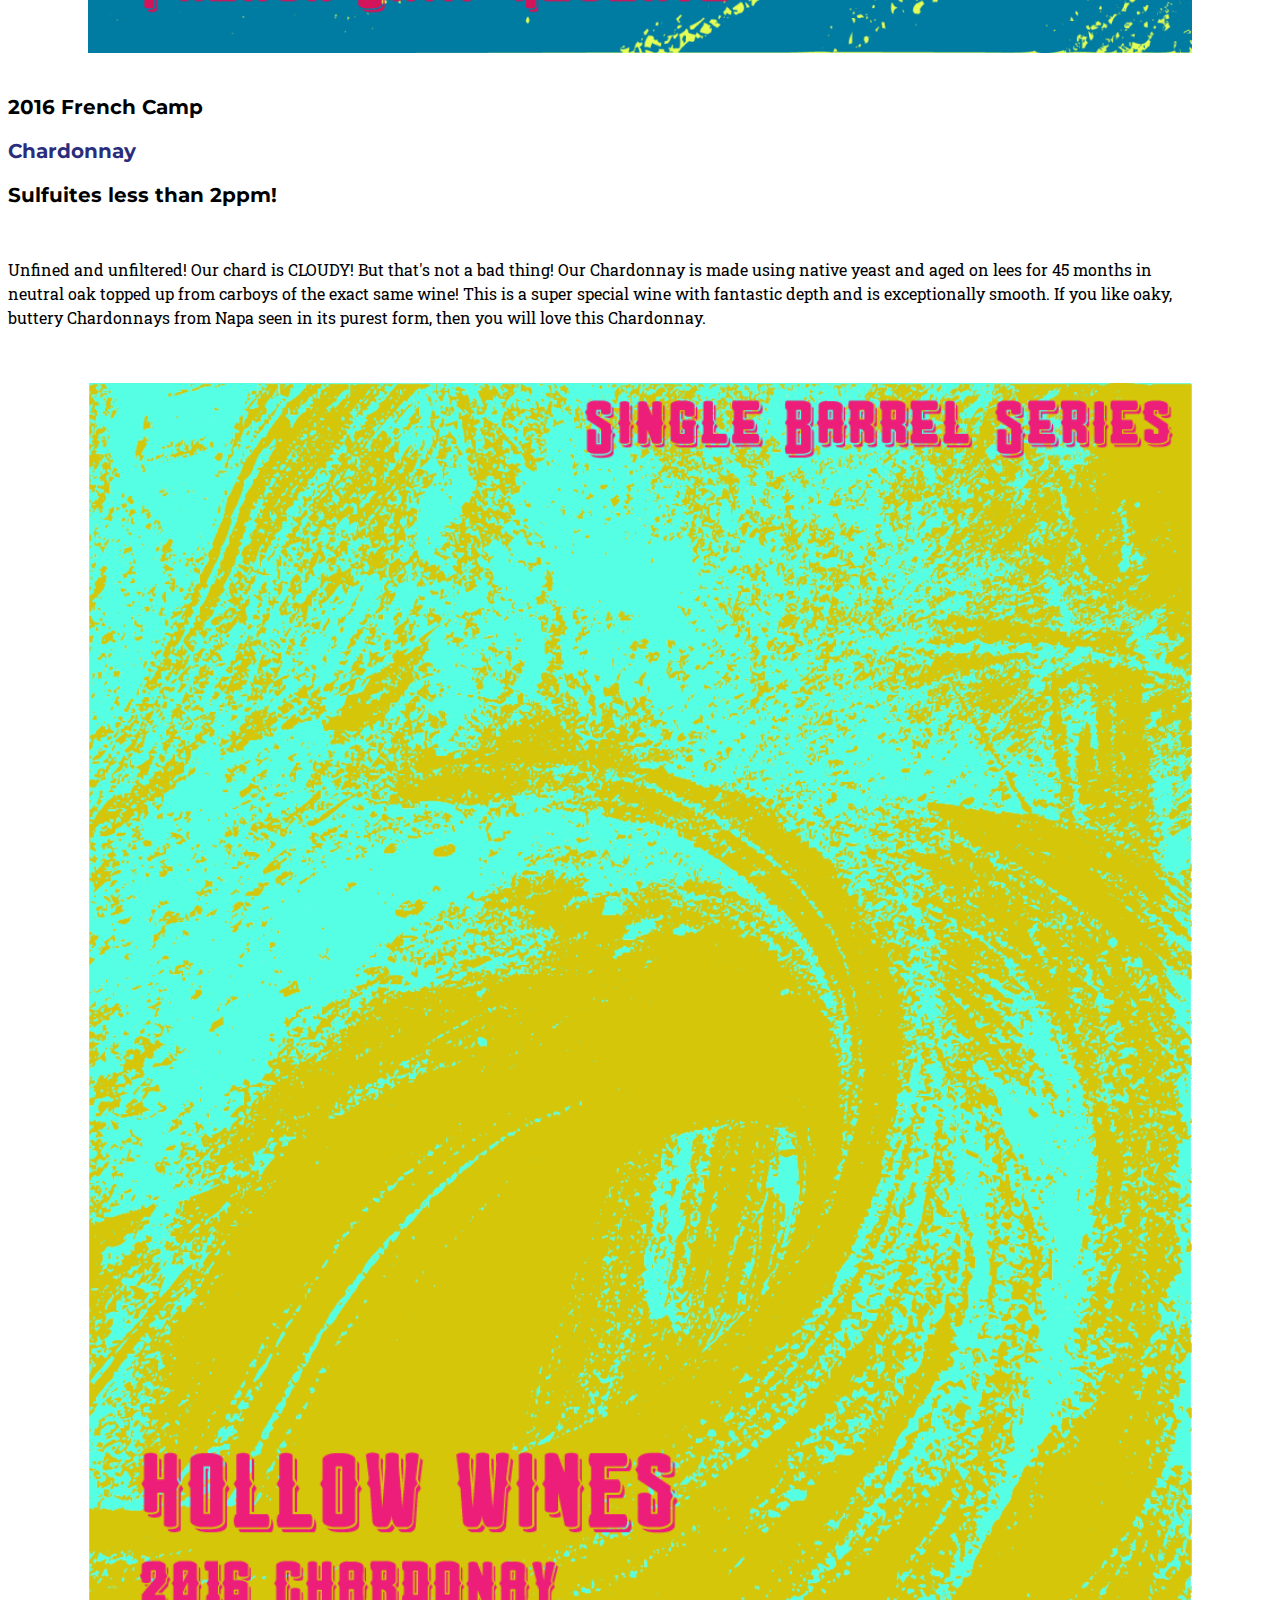
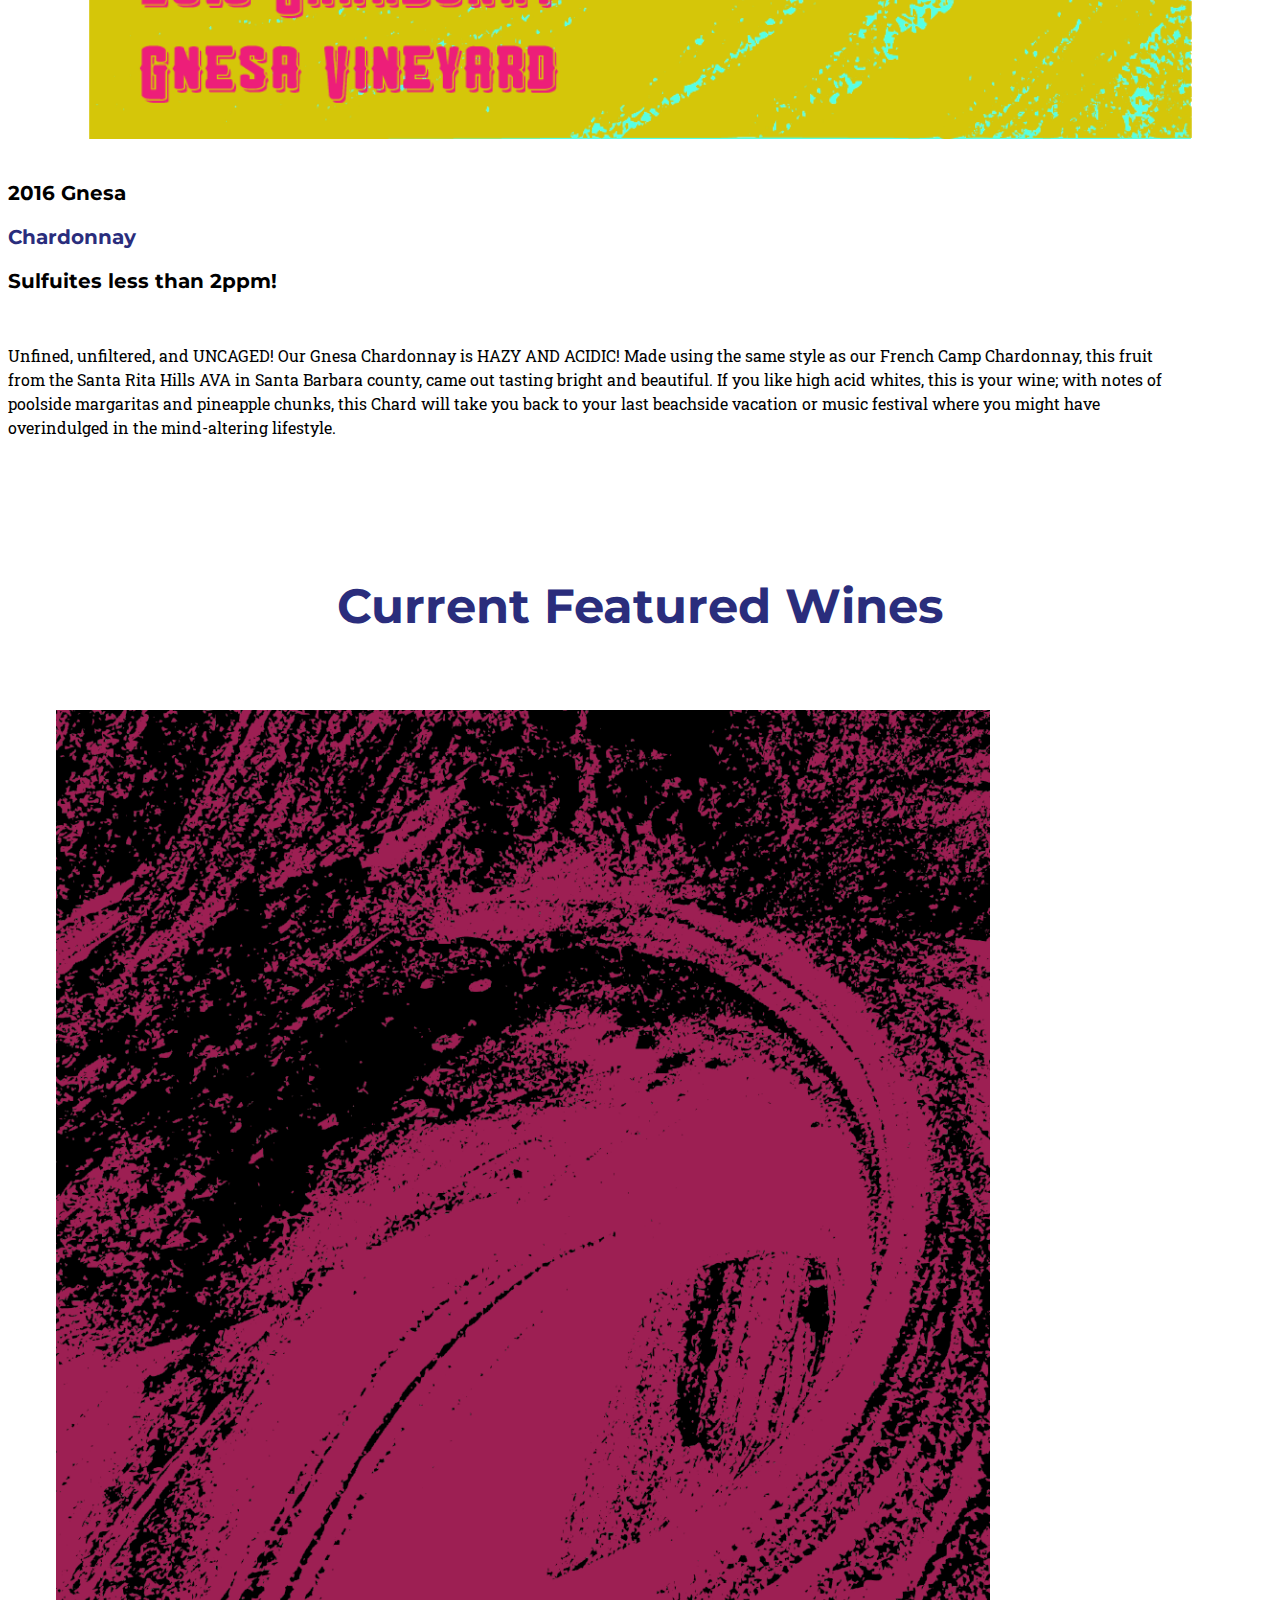
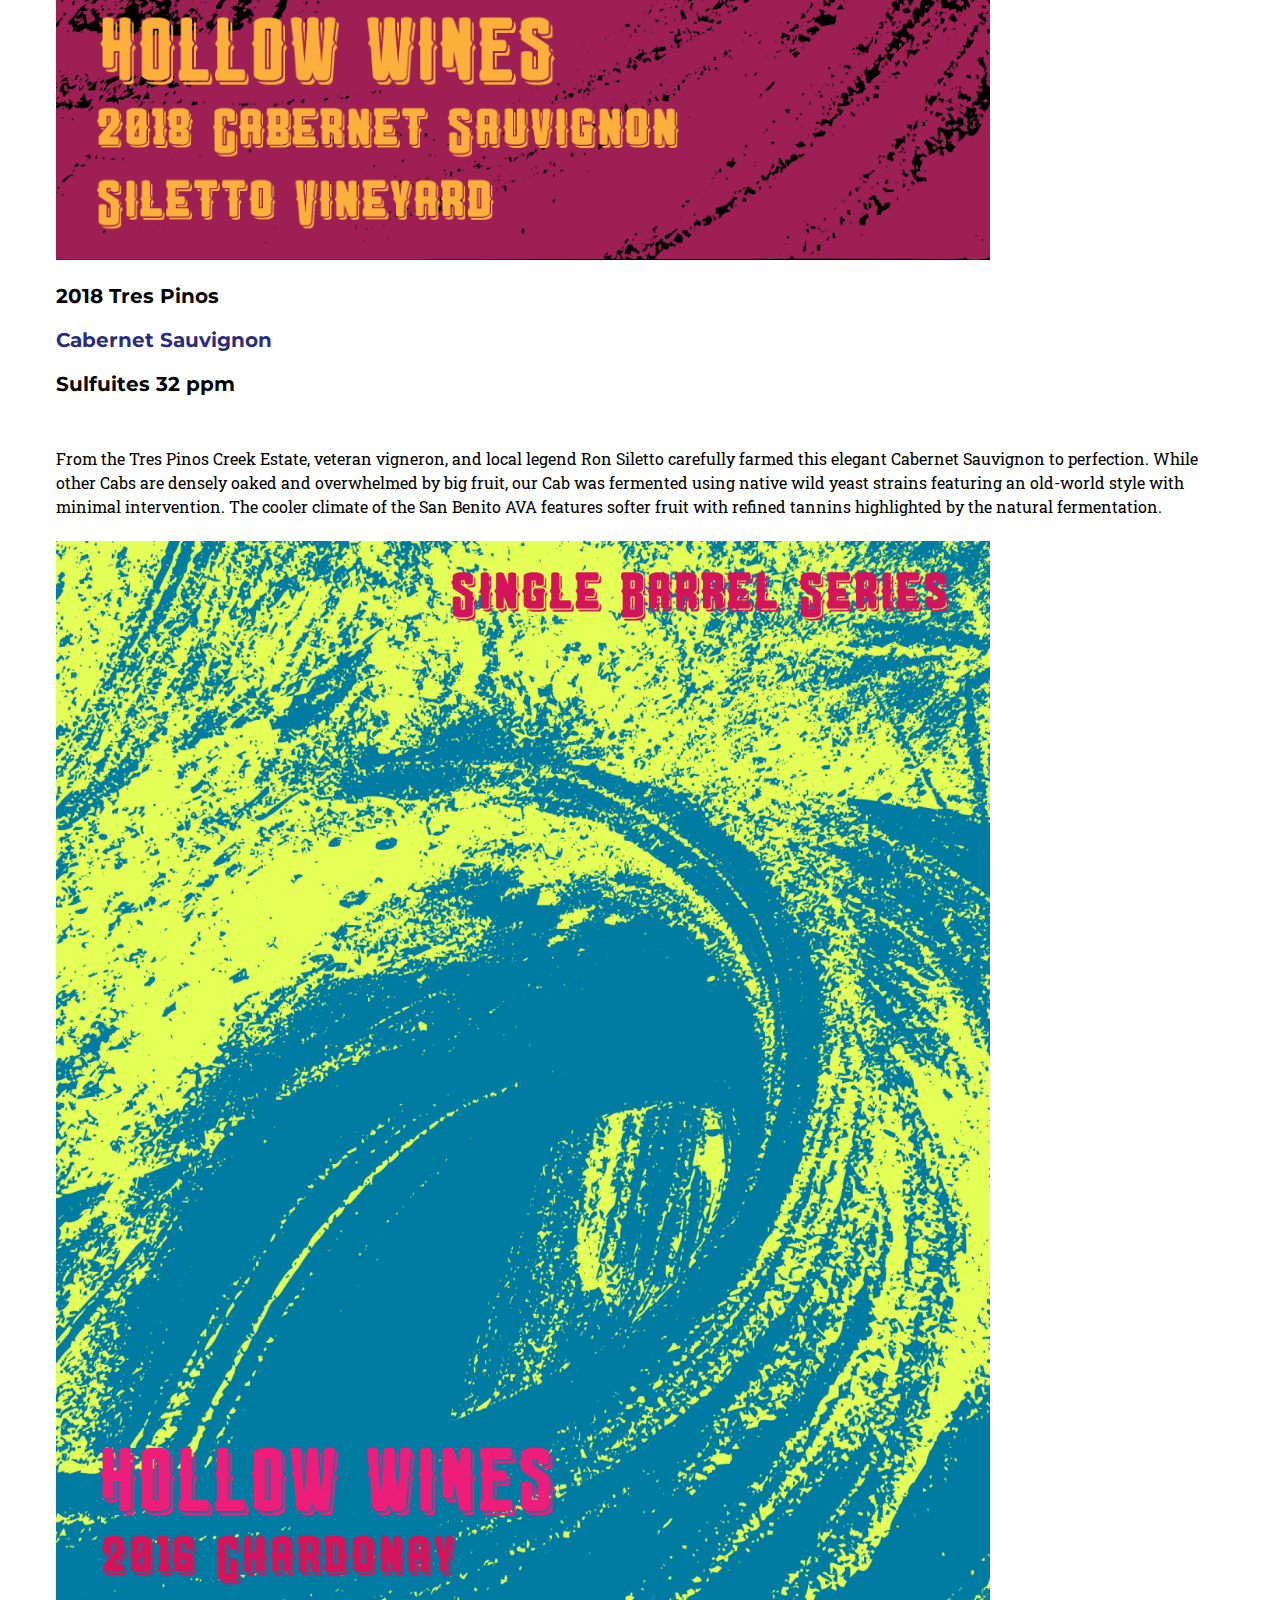
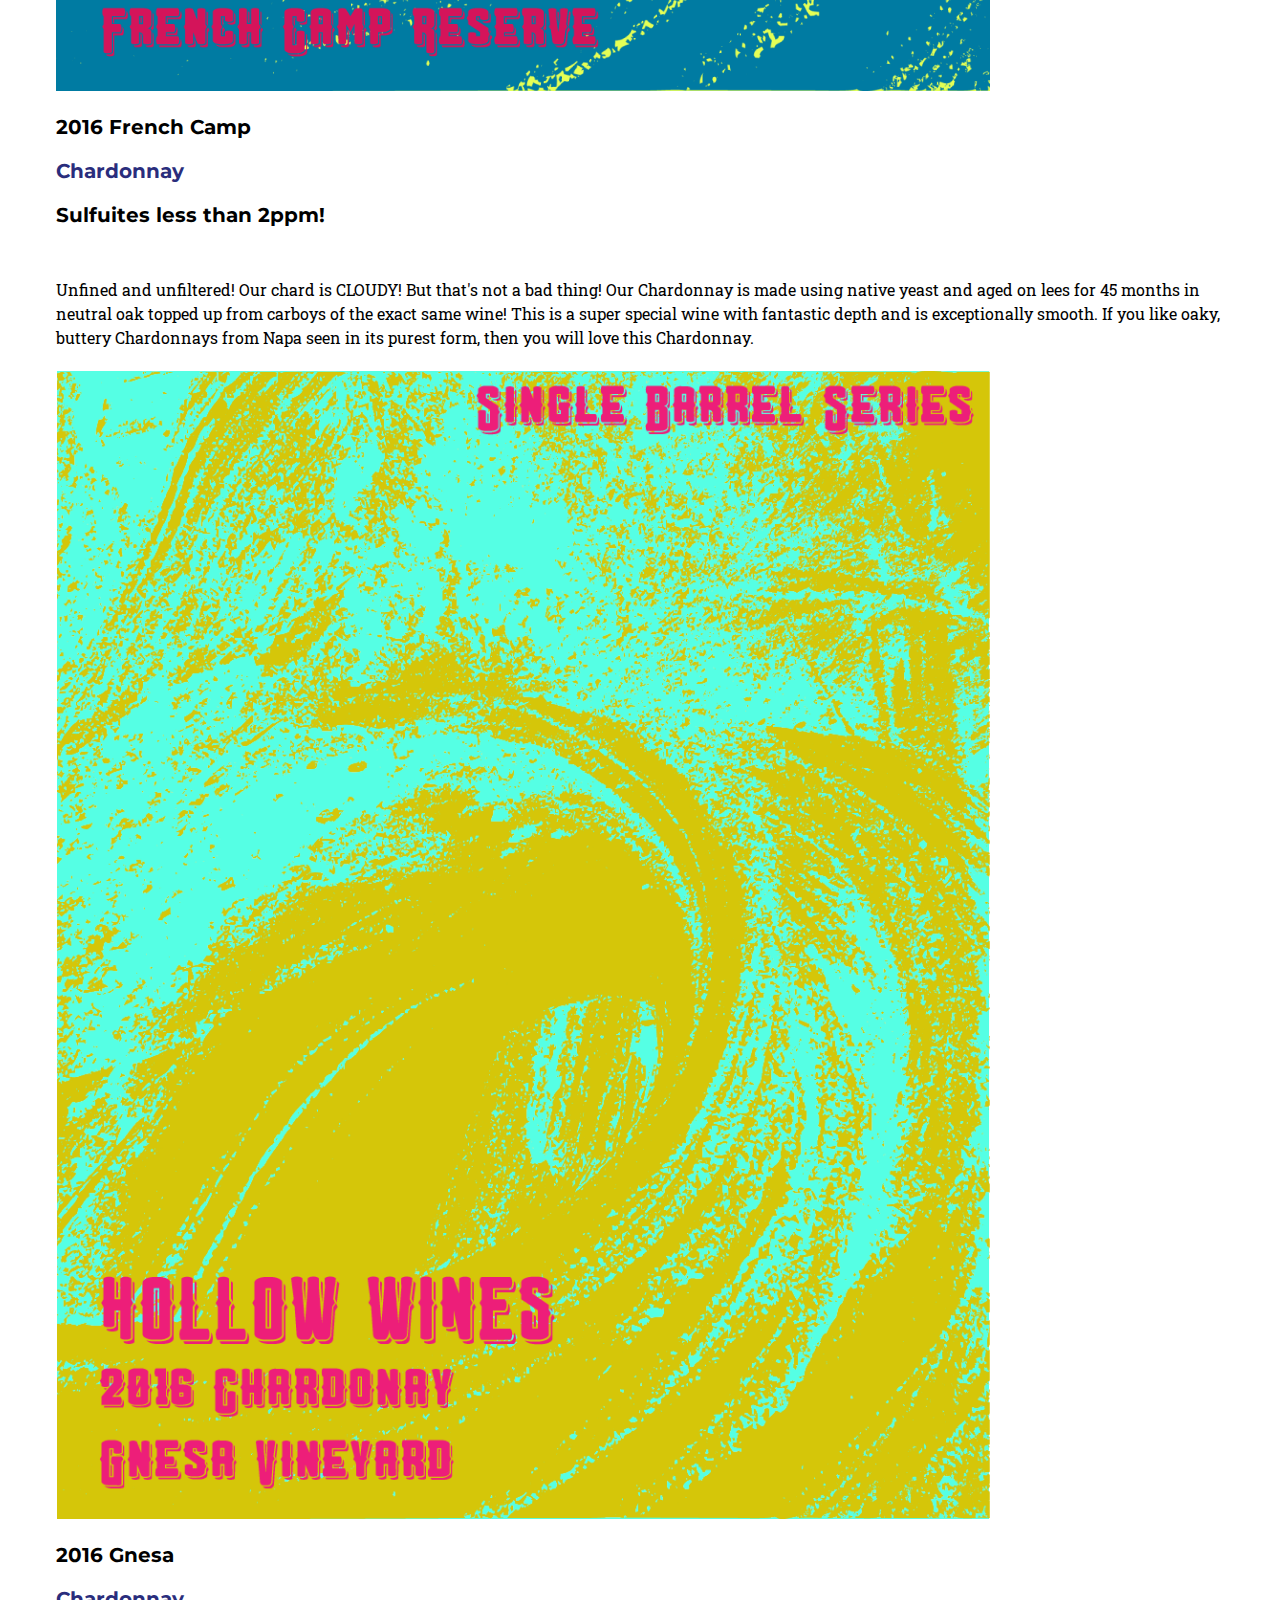
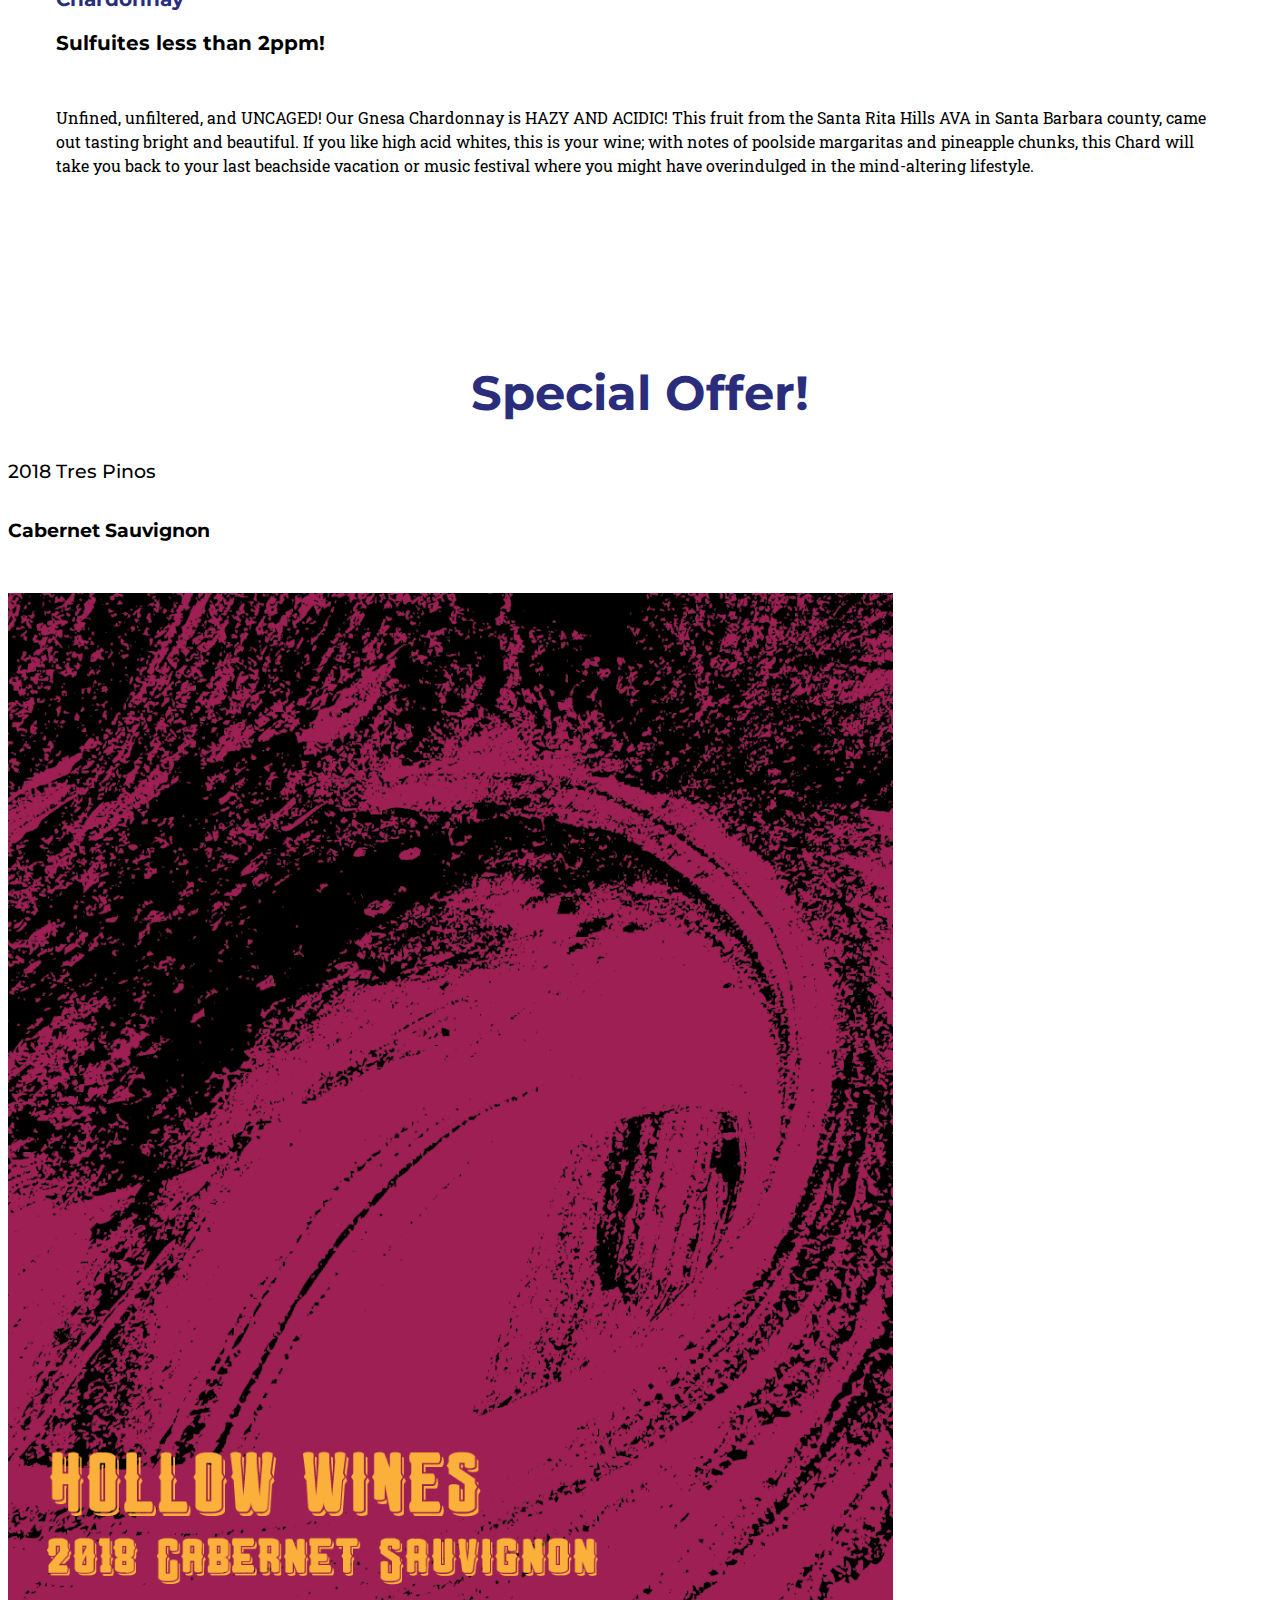
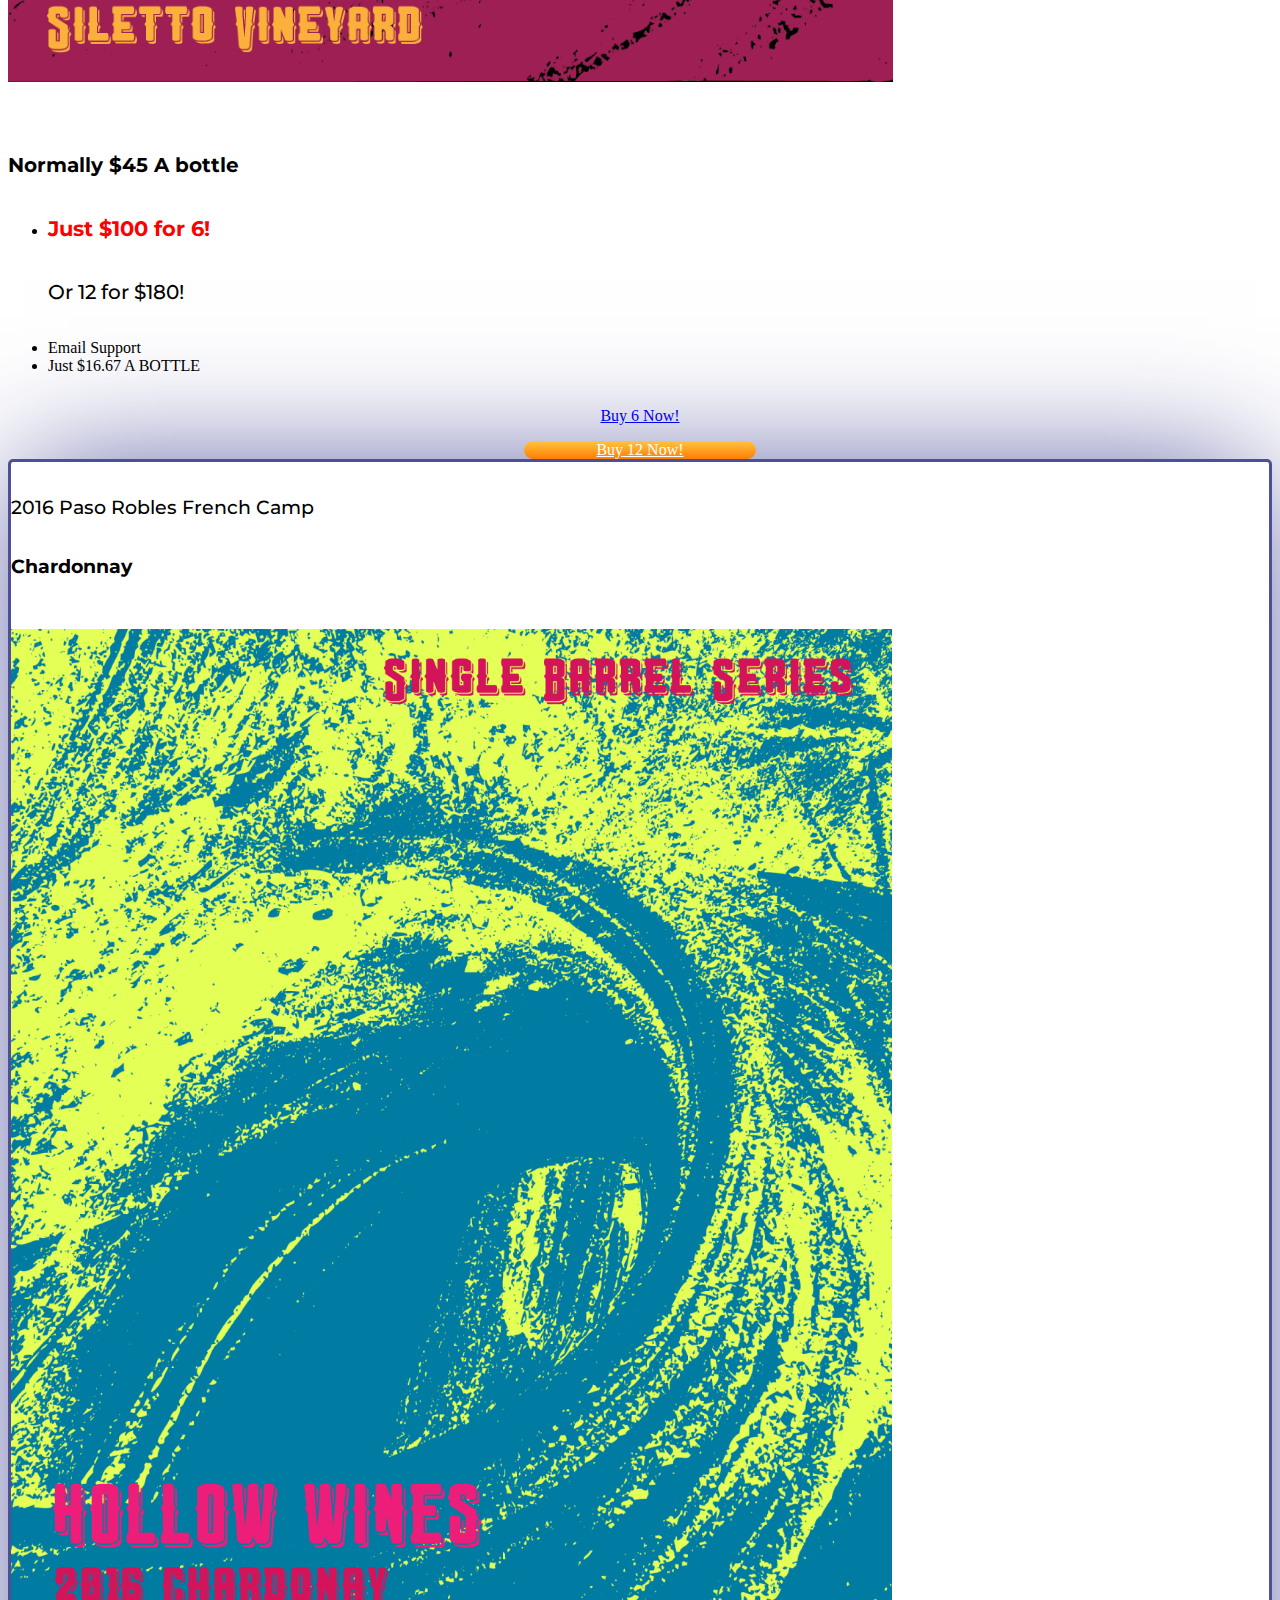
==== commit da4c1b09: "landscape small" ====
--- a/index.html
+++ b/index.html
@@ -64,11 +64,11 @@
             </div>
             <!--Get Hollow Wines-->
             <div class="col-md-6 titleGet secondAnimate">
-                <img src="images/vineyard.jpg" alt="vineyard">
+                <img src="images/vineyard.jpg" class=smScreen alt="vineyard">
                 <h2 class="secondAnimate center headline">Enjoy premium California wine made by small producers at a
                     fraction of the
                     cost!</h2>
-                <div class="carousel justify-content-center thirdAnimate">
+                <div class="carousel justify-content-center secondAnimate smScreen">
                     <div id="carouselContent" class="carousel slide" data-ride="carousel">
                         <div class="carousel-inner" role="listbox">
                             <div class="carousel-item active p-8">
@@ -96,7 +96,7 @@
                         display: block;
                     }
                 </style>
-                <div class="centerButton small justify-content-center">
+                <div class="centerButton small justify-content-center thirdAnimate">
                     <a class="btn btn-lg btn-warning addtocart" href="index.html#buynow">
                         <h3 class="buttonText">Get Hollow Wines</h3>
                     </a>
@@ -200,12 +200,12 @@
    <div class="container wines smScreen">
         <h1 class="center">Current Featured Wines</h1>
         <div class="row align-items-center">
-            <div class="col-md-4 label justify-content-center">
+            <div class="col-sm-3 col-md-4 label justify-content-center">
                 <img src="images/cab.png" id="cabHollow" class="center" width="100%">
             </div>
-            <div class="col-md-8 wineText justify-content-center align-items-center">
-                <br>
-                <h3>2018 Tres Pinos</h3>
+            <div class="col-sm-9 col-md-8 wineText justify-content-center align-items-center">
+                <br>
+                <h3 class="bold">2018 Tres Pinos</h3>
                 <h3 class="purple bold">Cabernet Sauvignon</h3>
                 <h3>Sulfuites 32 ppm</h3>
                 <br>
@@ -223,12 +223,12 @@
             </div>
         </div>
         <div class="row align-items-center">
-            <div class="col-md-4 label justify-content-center">
+            <div class="col-sm-3 col-md-4 label justify-content-center">
                 <img src="images/frenchcamp.png" id="French Camp" class="center" width="100%">
             </div>
-            <div class="col-md-8 wineText justify-content-center align-items-center">
-                <br>
-                <h3>2016 French Camp</h3>
+            <div class="col-sm-9 col-md-8 wineText justify-content-center align-items-center">
+                <br>
+                <h3 class="bold">2016 French Camp</h3>
                 <h3 class="purple bold">Chardonnay</h3>
                 <h3>Sulfuites less than 2ppm!</h3>
                 <br>
@@ -241,12 +241,12 @@
             </div>
         </div>
         <div class="row align-items-center">
-            <div class="col-md-4 label justify-content-center">
+            <div class="col-sm-3 col-md-4 label justify-content-center">
                 <img src="images/gnesa.png" id="Gnesa" class="center" width="100%">
             </div>
-            <div class="col-md-8 wineText justify-content-center align-items-center">
-                <br>
-                <h3>2016 Gnesa</h3>
+            <div class="col-sm-9 col-md-8 wineText justify-content-center align-items-center">
+                <br>
+                <h3 class="bold">2016 Gnesa</h3>
                 <h3 class="purple bold">Chardonnay</h3>
                 <h3>Sulfuites less than 2ppm!</h3>
                 <br>
@@ -369,7 +369,8 @@
                     </ul>
                     <div class="centerButton">
                         <a class="btn btn-lg btn-block btn-outline-primary"
-                            href="https://criticalsupplies.com/cart/32150154543188:1">Buy 6 Now!</a>
+                            href="https://criticalsupplies.com/cart/32150154543188:1">
+                            <h3 class="buttonText purple">Buy 6 Now!</h3></a>
                     </div>
                     <div class="centerButton">
                         <a class="btn btn-lg btn-block btn-outline-primary"
@@ -417,17 +418,17 @@
 
 <!---------------------------------------Footer----------------------------------------------------->
     <footer class="pt-4 my-md-5 pt-md-5 border-top">
-        <div class="row">
+        <div class="row justify-content-center">
             <div class="col-12 col-md">
 
                 <small class="d-block mb-3 text-muted"> © Hollow Wines 2020 created by Dangerous Dude's Media LLC</small>
             </div>
             <div class="col-6 col-md">
-                <h5>Customer Service</h5>
-                <ul class="list-unstyled text-small">
-                    <li><a class="text-muted" href="https://www.criticalsupplies.com/pages/terms-of-service-tos">Terms &
+                <h5 center>Customer Service</h5>
+                <ul class="list-unstyled text-small center">
+                    <li><a class="text-muted center" href="https://www.criticalsupplies.com/pages/terms-of-service-tos">Terms &
                             Conditions</a></li>
-                    <li><a class="text-muted" href="https://www.criticalsupplies.com/pages/privacy-policy">Privacy
+                    <li><a class="text-muted center" href="https://www.criticalsupplies.com/pages/privacy-policy">Privacy
                             Policy</a></li>
 
                 </ul>
--- a/style.css
+++ b/style.css
@@ -53,10 +53,6 @@
     color:black;
 }
 
-.purple {
-    color: #2a2d7c;
-}
-
 .large {
     font-size: 21px;
 }
@@ -97,10 +93,11 @@
     width: 200px;
     border-radius: 25px;
     text-align: center;
-    align-items: center;
     display: flex;
     flex-direction: row;
     justify-content: center;
+    align-items: center;
+    vertical-align: middle;
 }
 
 .btn-warning {
@@ -117,7 +114,12 @@
     font-size: 18px;
     font-weight: 400;
     text-align: center !important;
-    vertical-align: middle;
+    margin-bottom: 0px;
+    
+}
+
+.purple {
+    color: #2a2d7c;
 }
 /*---------------------------Navigation------------------------------*/
 .navbar {
@@ -394,7 +396,7 @@
 /*---Small Screens---*/
 
 
-@media (max-width: 575.98px) {
+@media (max-width: 576px) {
     h1 {
         font-size: 26px;
         padding-left: 5px;
@@ -416,10 +418,11 @@
         padding:.75rem;
     }
 
-    .videoGet h2.bold {
-        font-size: 17px;
-        font-weight: 900;
-        color: black;
+    .videoGet h2 {
+        line-height: 30px;
+        padding-bottom: 1rem;
+        font-weight: 500;
+        padding-top: none;
     }
 
     .wines h1 {
@@ -451,14 +454,18 @@
     }
 
     .titleGet {
-        padding-top: 1.5rem;
+        padding-top: 2rem;
         padding-bottom: .5rem;
+    }
+
+    .titleGet {
+        padding-top: 1rem;
+        padding-bottom: 3rem;
     }
 
     .videoGet img{
         width: 345px;
         height: auto;
-        opacity: .2;
     }
 
     .video {
@@ -528,10 +535,10 @@
     }
 
     .card {
-        border: solid 1px;
+        border: solid 1.5px lightgray;
     }
     .card-header {
-        border-bottom: solid 1px;
+        border-bottom: solid 1.5px lightgray;
     }
 
     .smScreen {
@@ -549,9 +556,79 @@
 }
 /*---Landscape Phones---*/
 
-@media (min-width: 576px) { 
-    .videoGet {
-        height: 305px;
+@media (min-width: 576px) and (max-width:768px) { 
+    
+    h1 {
+        font-size: 26px;
+        padding-left: 5px;
+        padding-right: 5px;
+        line-height: 32px;
+    }
+
+    h2 {
+        font-size: 16px;
+        padding-left: 0px;
+        padding-right: 0px;
+        line-height: 18px;
+    }
+
+    h3 {
+        font-size:13px;
+        line-height:9px;
+    }
+
+    h5, .black {
+        font-size: 13px;
+        line-height: 16px;
+    }
+
+    .list-unstyled {
+        font-size: 12px;
+    }
+    .red {
+        font-size: 14px;
+    }
+    .wineText {
+        text-align: left;
+    }
+
+    .winePic {
+        padding-top: 10px;
+    }
+    .small {
+        font-size: 12px;
+        line-height: 15px;
+    }
+
+    .firstTitle {
+        margin-top: 12rem;
+        text-align: center;
+        margin-bottom: 2.5rem;
+    }
+    
+    .smScreen {
+        display: block;
+    }
+
+    .wineText{
+        padding-right: 5px;
+        padding-left: 10px;
+    }
+
+    .label {
+        padding-right: 5px;
+        padding-left: 5px;  
+    }
+
+    .card-deck .card {
+        margin-left:5px;
+        margin-right: 5px;
+    }
+    
+    .btn-group-lg.btn,
+    .btn-lg, .btn-warning {
+         height: 40px !important;
+         width:160px !important;
     }
 }
 
--- a/style.css
+++ b/style.css
@@ -53,10 +53,6 @@
     color:black;
 }
 
-.purple {
-    color: #2a2d7c;
-}
-
 .large {
     font-size: 21px;
 }
@@ -97,10 +93,11 @@
     width: 200px;
     border-radius: 25px;
     text-align: center;
-    align-items: center;
     display: flex;
     flex-direction: row;
     justify-content: center;
+    align-items: center;
+    vertical-align: middle;
 }
 
 .btn-warning {
@@ -117,7 +114,12 @@
     font-size: 18px;
     font-weight: 400;
     text-align: center !important;
-    vertical-align: middle;
+    margin-bottom: 0px;
+    
+}
+
+.purple {
+    color: #2a2d7c;
 }
 /*---------------------------Navigation------------------------------*/
 .navbar {
@@ -394,7 +396,7 @@
 /*---Small Screens---*/
 
 
-@media (max-width: 575.98px) {
+@media (max-width: 576px) {
     h1 {
         font-size: 26px;
         padding-left: 5px;
@@ -416,10 +418,11 @@
         padding:.75rem;
     }
 
-    .videoGet h2.bold {
-        font-size: 17px;
-        font-weight: 900;
-        color: black;
+    .videoGet h2 {
+        line-height: 30px;
+        padding-bottom: 1rem;
+        font-weight: 500;
+        padding-top: none;
     }
 
     .wines h1 {
@@ -451,14 +454,18 @@
     }
 
     .titleGet {
-        padding-top: 1.5rem;
+        padding-top: 2rem;
         padding-bottom: .5rem;
+    }
+
+    .titleGet {
+        padding-top: 1rem;
+        padding-bottom: 3rem;
     }
 
     .videoGet img{
         width: 345px;
         height: auto;
-        opacity: .2;
     }
 
     .video {
@@ -528,10 +535,10 @@
     }
 
     .card {
-        border: solid 1px;
+        border: solid 1.5px lightgray;
     }
     .card-header {
-        border-bottom: solid 1px;
+        border-bottom: solid 1.5px lightgray;
     }
 
     .smScreen {
@@ -549,9 +556,79 @@
 }
 /*---Landscape Phones---*/
 
-@media (min-width: 576px) { 
-    .videoGet {
-        height: 305px;
+@media (min-width: 576px) and (max-width:768px) { 
+    
+    h1 {
+        font-size: 26px;
+        padding-left: 5px;
+        padding-right: 5px;
+        line-height: 32px;
+    }
+
+    h2 {
+        font-size: 16px;
+        padding-left: 0px;
+        padding-right: 0px;
+        line-height: 18px;
+    }
+
+    h3 {
+        font-size:13px;
+        line-height:9px;
+    }
+
+    h5, .black {
+        font-size: 13px;
+        line-height: 16px;
+    }
+
+    .list-unstyled {
+        font-size: 12px;
+    }
+    .red {
+        font-size: 14px;
+    }
+    .wineText {
+        text-align: left;
+    }
+
+    .winePic {
+        padding-top: 10px;
+    }
+    .small {
+        font-size: 12px;
+        line-height: 15px;
+    }
+
+    .firstTitle {
+        margin-top: 12rem;
+        text-align: center;
+        margin-bottom: 2.5rem;
+    }
+    
+    .smScreen {
+        display: block;
+    }
+
+    .wineText{
+        padding-right: 5px;
+        padding-left: 10px;
+    }
+
+    .label {
+        padding-right: 5px;
+        padding-left: 5px;  
+    }
+
+    .card-deck .card {
+        margin-left:5px;
+        margin-right: 5px;
+    }
+    
+    .btn-group-lg.btn,
+    .btn-lg, .btn-warning {
+         height: 40px !important;
+         width:160px !important;
     }
 }
 
--- a/style.css
+++ b/style.css
@@ -53,10 +53,6 @@
     color:black;
 }
 
-.purple {
-    color: #2a2d7c;
-}
-
 .large {
     font-size: 21px;
 }
@@ -97,10 +93,11 @@
     width: 200px;
     border-radius: 25px;
     text-align: center;
-    align-items: center;
     display: flex;
     flex-direction: row;
     justify-content: center;
+    align-items: center;
+    vertical-align: middle;
 }
 
 .btn-warning {
@@ -117,7 +114,12 @@
     font-size: 18px;
     font-weight: 400;
     text-align: center !important;
-    vertical-align: middle;
+    margin-bottom: 0px;
+    
+}
+
+.purple {
+    color: #2a2d7c;
 }
 /*---------------------------Navigation------------------------------*/
 .navbar {
@@ -394,7 +396,7 @@
 /*---Small Screens---*/
 
 
-@media (max-width: 575.98px) {
+@media (max-width: 576px) {
     h1 {
         font-size: 26px;
         padding-left: 5px;
@@ -416,10 +418,11 @@
         padding:.75rem;
     }
 
-    .videoGet h2.bold {
-        font-size: 17px;
-        font-weight: 900;
-        color: black;
+    .videoGet h2 {
+        line-height: 30px;
+        padding-bottom: 1rem;
+        font-weight: 500;
+        padding-top: none;
     }
 
     .wines h1 {
@@ -451,14 +454,18 @@
     }
 
     .titleGet {
-        padding-top: 1.5rem;
+        padding-top: 2rem;
         padding-bottom: .5rem;
+    }
+
+    .titleGet {
+        padding-top: 1rem;
+        padding-bottom: 3rem;
     }
 
     .videoGet img{
         width: 345px;
         height: auto;
-        opacity: .2;
     }
 
     .video {
@@ -528,10 +535,10 @@
     }
 
     .card {
-        border: solid 1px;
+        border: solid 1.5px lightgray;
     }
     .card-header {
-        border-bottom: solid 1px;
+        border-bottom: solid 1.5px lightgray;
     }
 
     .smScreen {
@@ -549,9 +556,79 @@
 }
 /*---Landscape Phones---*/
 
-@media (min-width: 576px) { 
-    .videoGet {
-        height: 305px;
+@media (min-width: 576px) and (max-width:768px) { 
+    
+    h1 {
+        font-size: 26px;
+        padding-left: 5px;
+        padding-right: 5px;
+        line-height: 32px;
+    }
+
+    h2 {
+        font-size: 16px;
+        padding-left: 0px;
+        padding-right: 0px;
+        line-height: 18px;
+    }
+
+    h3 {
+        font-size:13px;
+        line-height:9px;
+    }
+
+    h5, .black {
+        font-size: 13px;
+        line-height: 16px;
+    }
+
+    .list-unstyled {
+        font-size: 12px;
+    }
+    .red {
+        font-size: 14px;
+    }
+    .wineText {
+        text-align: left;
+    }
+
+    .winePic {
+        padding-top: 10px;
+    }
+    .small {
+        font-size: 12px;
+        line-height: 15px;
+    }
+
+    .firstTitle {
+        margin-top: 12rem;
+        text-align: center;
+        margin-bottom: 2.5rem;
+    }
+    
+    .smScreen {
+        display: block;
+    }
+
+    .wineText{
+        padding-right: 5px;
+        padding-left: 10px;
+    }
+
+    .label {
+        padding-right: 5px;
+        padding-left: 5px;  
+    }
+
+    .card-deck .card {
+        margin-left:5px;
+        margin-right: 5px;
+    }
+    
+    .btn-group-lg.btn,
+    .btn-lg, .btn-warning {
+         height: 40px !important;
+         width:160px !important;
     }
 }
 
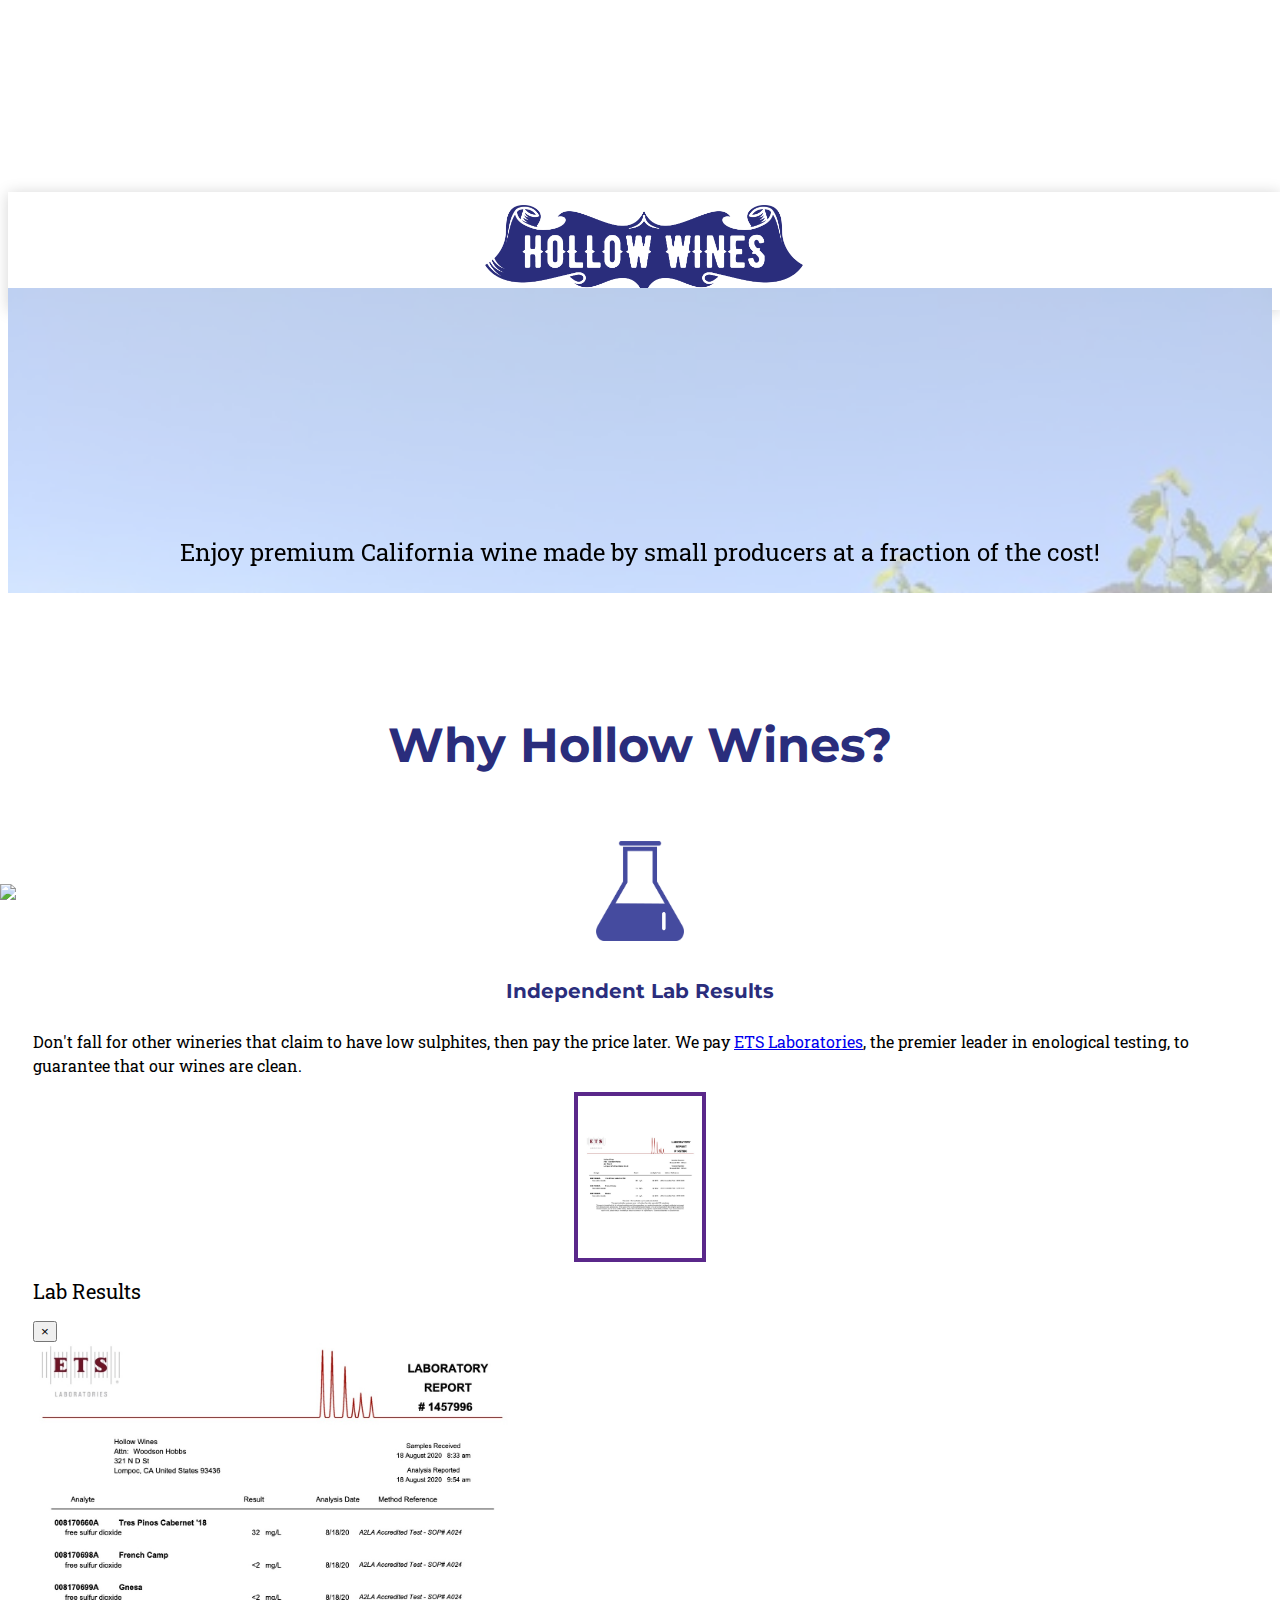
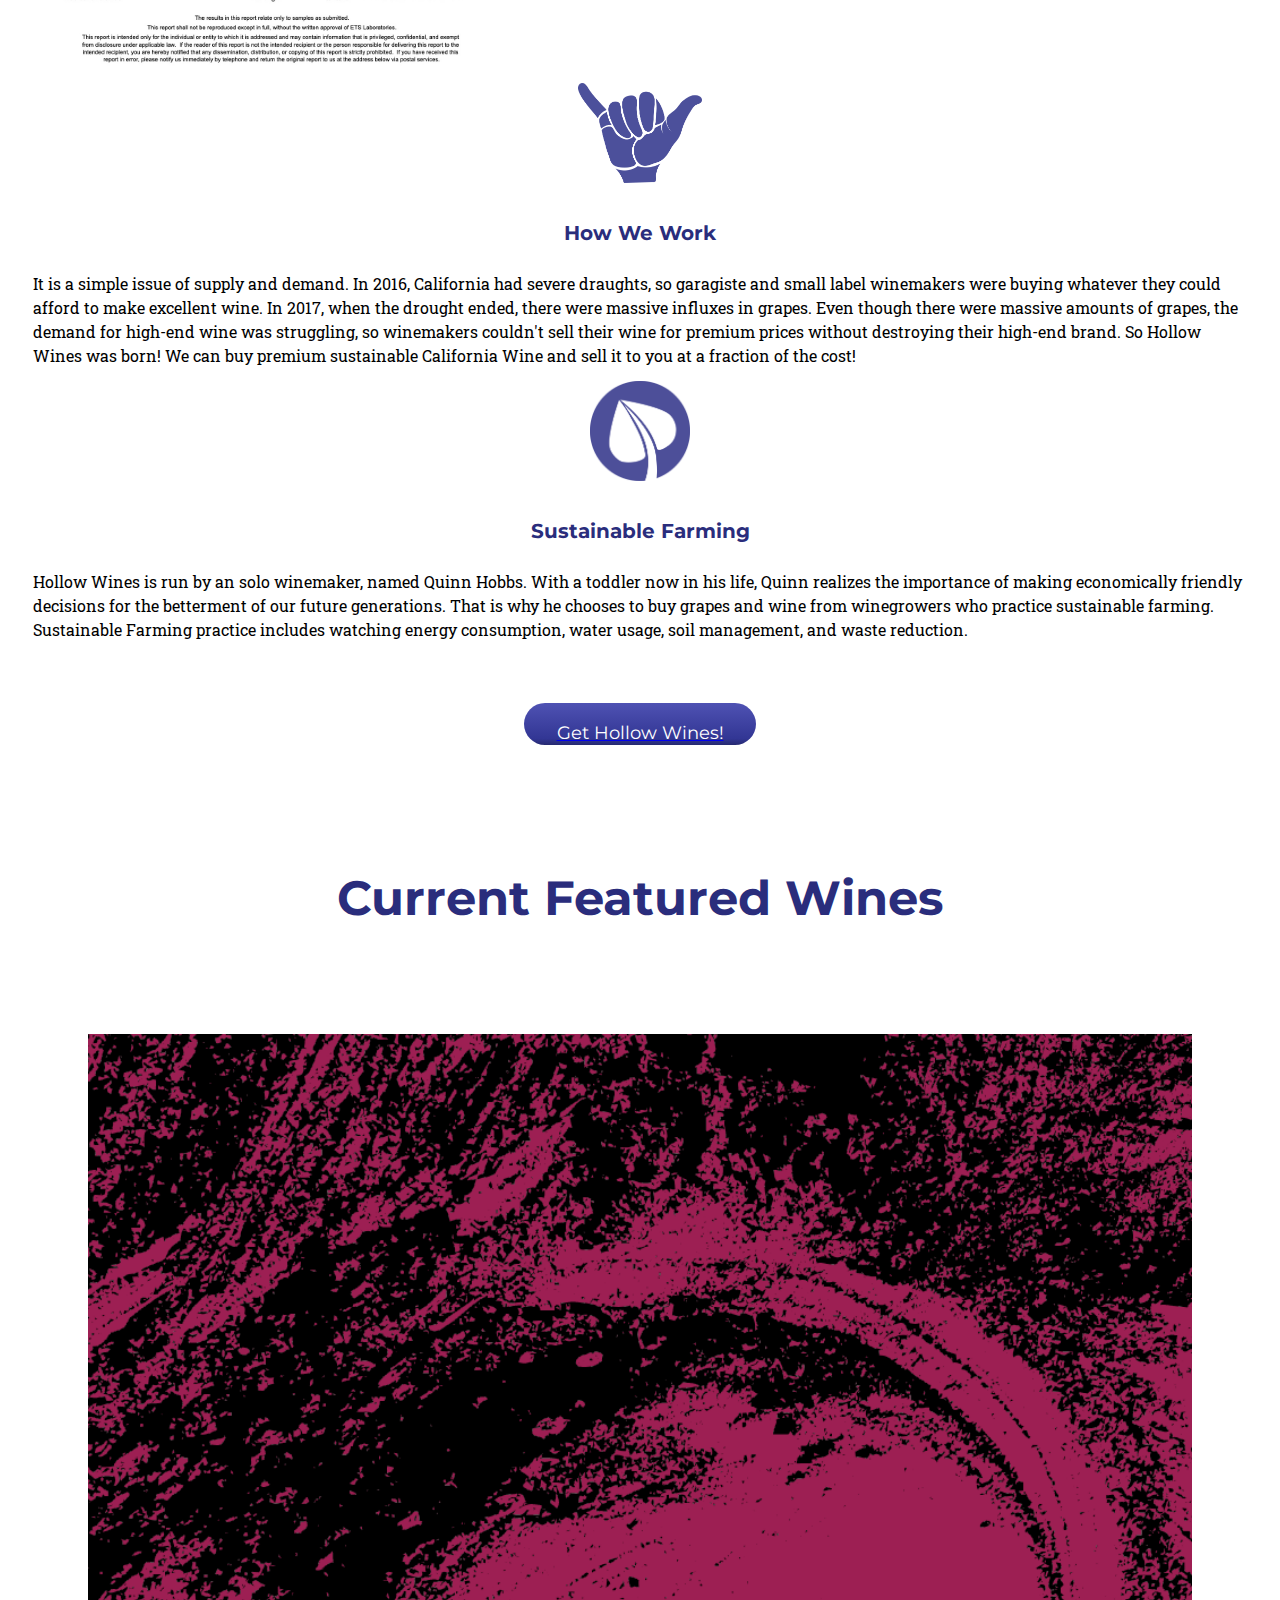
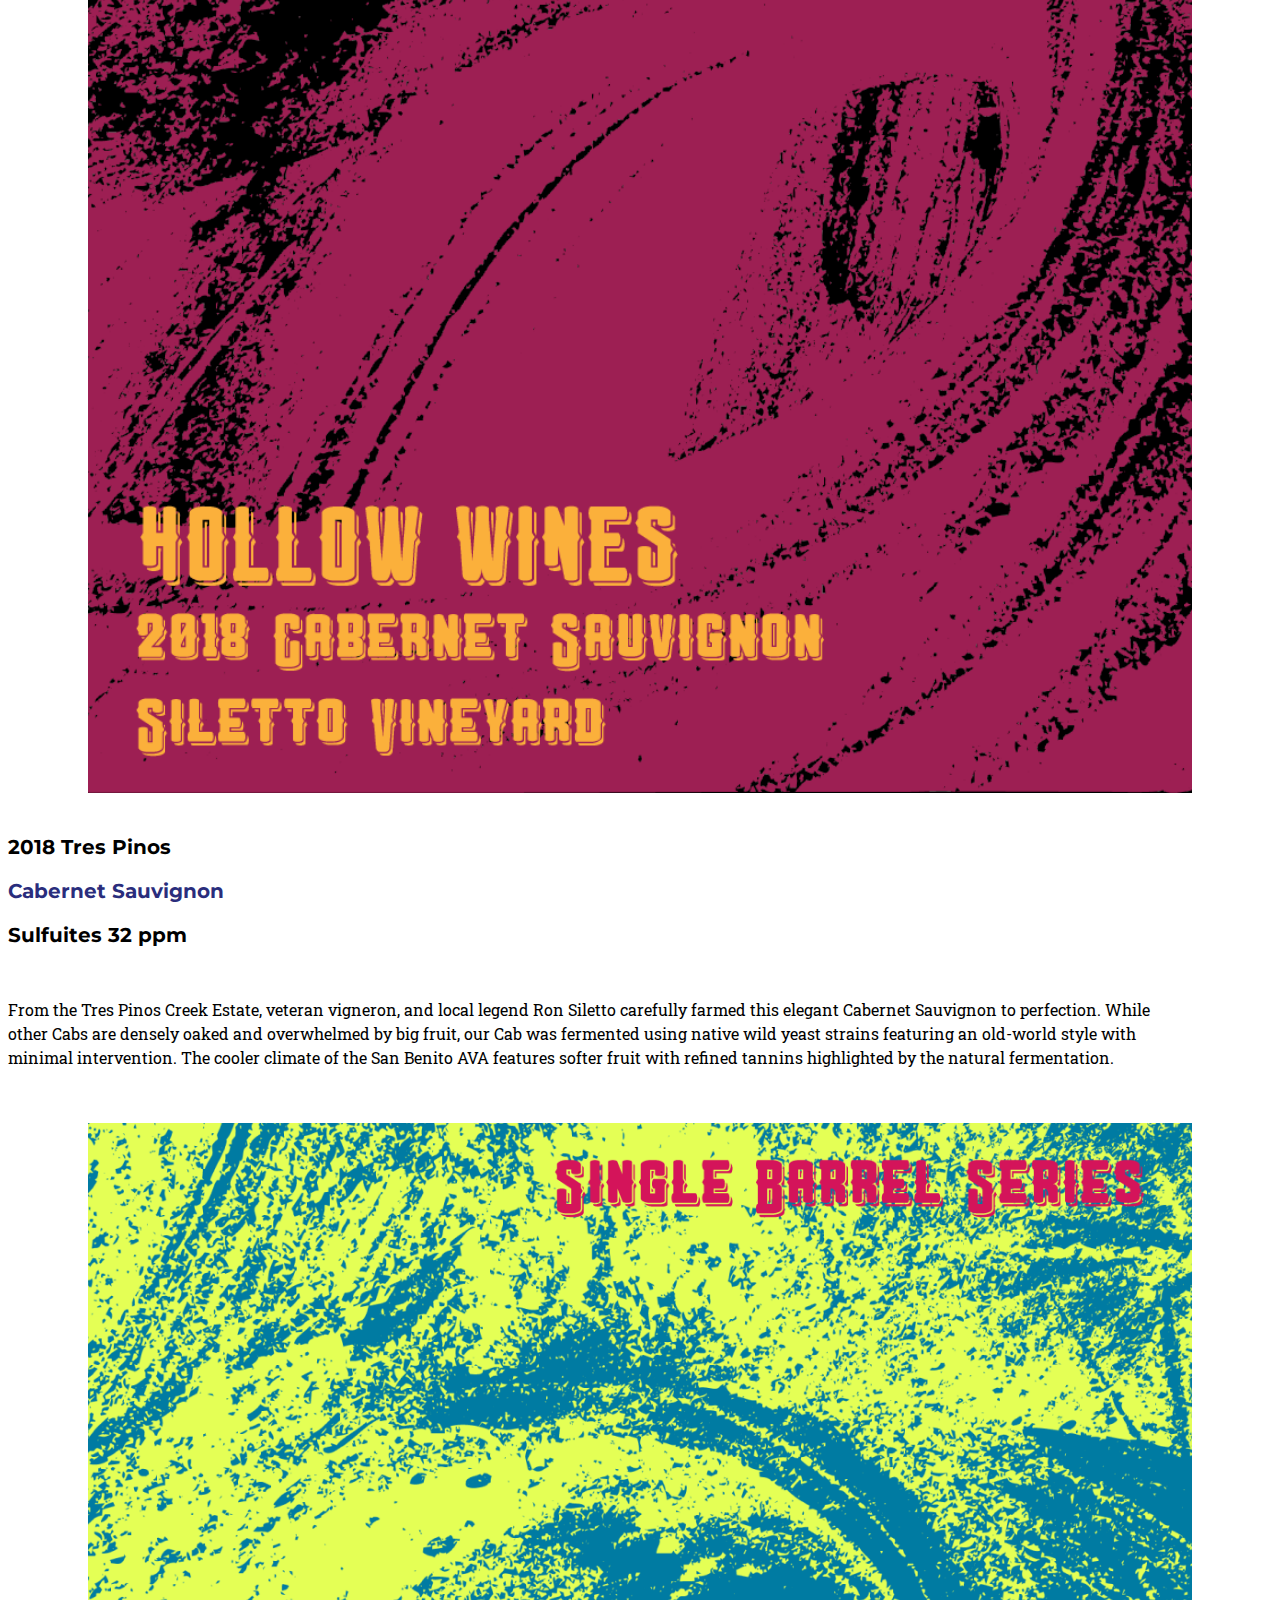
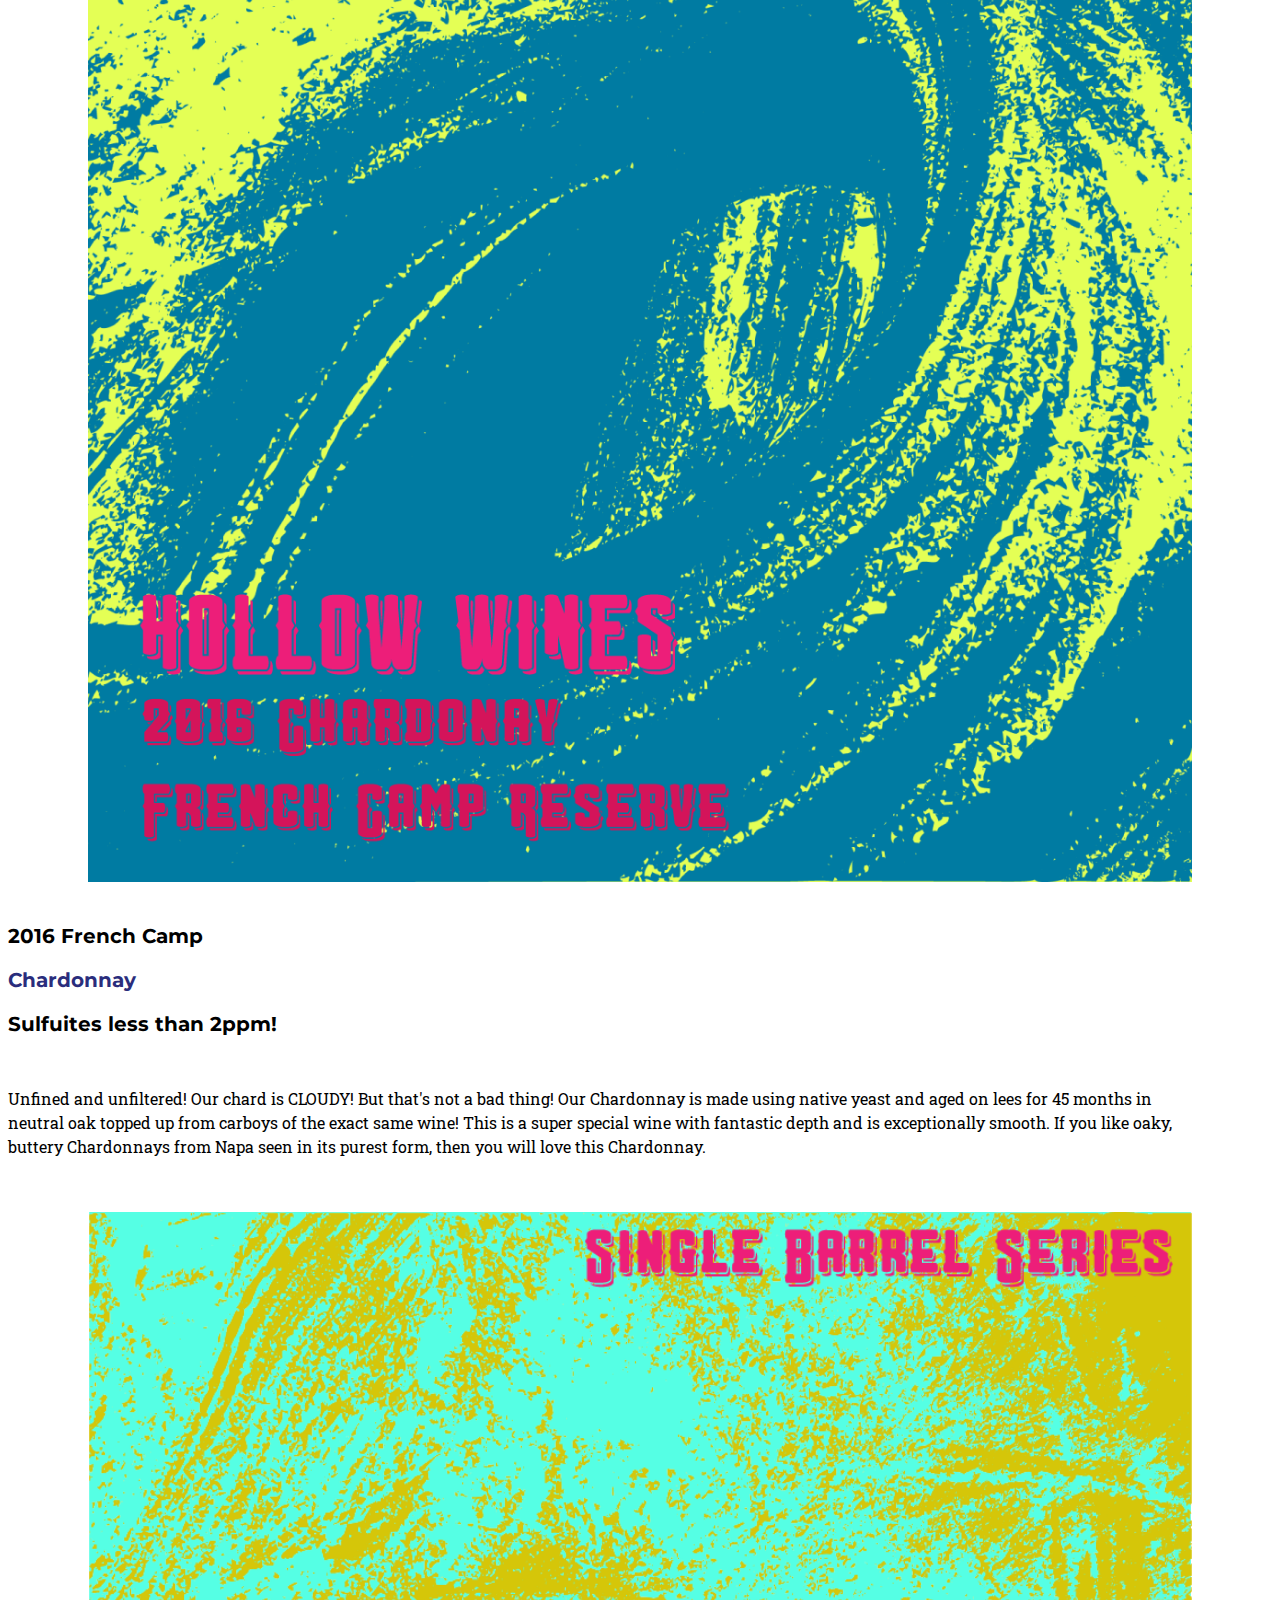
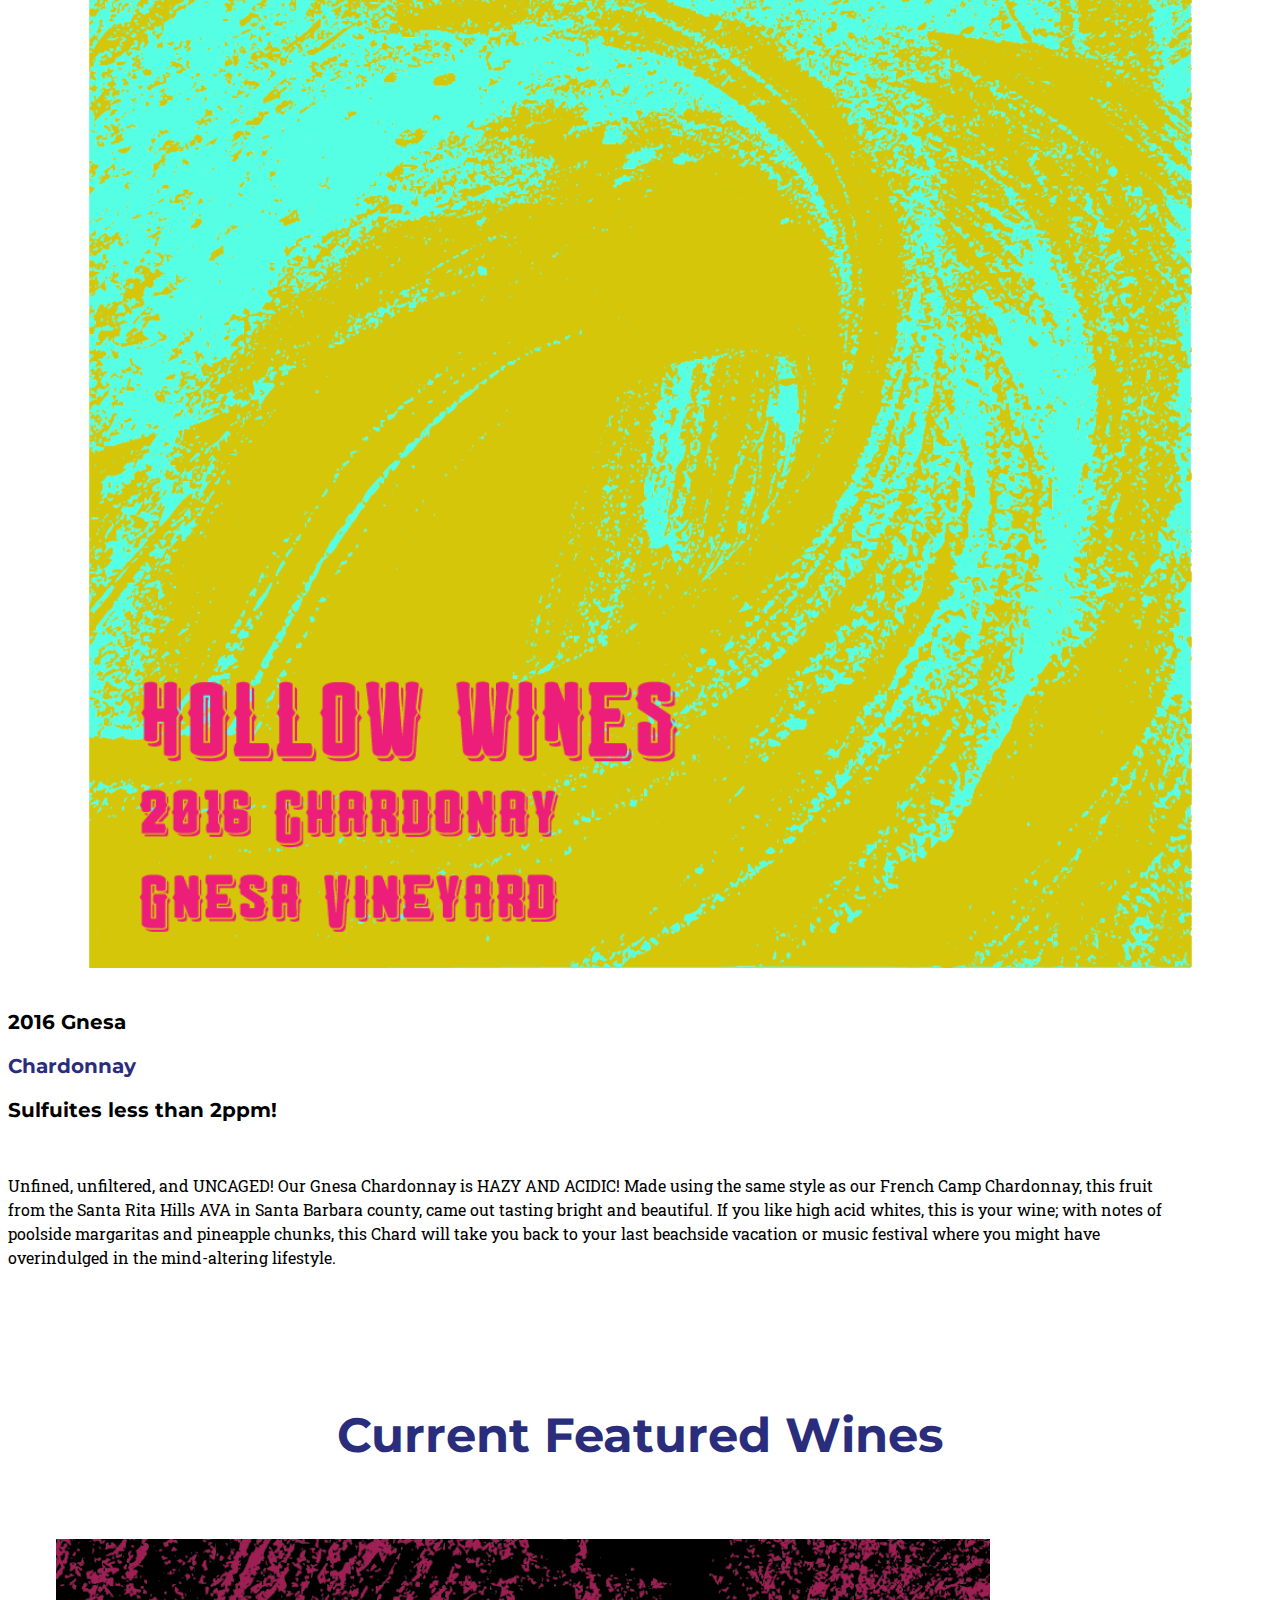
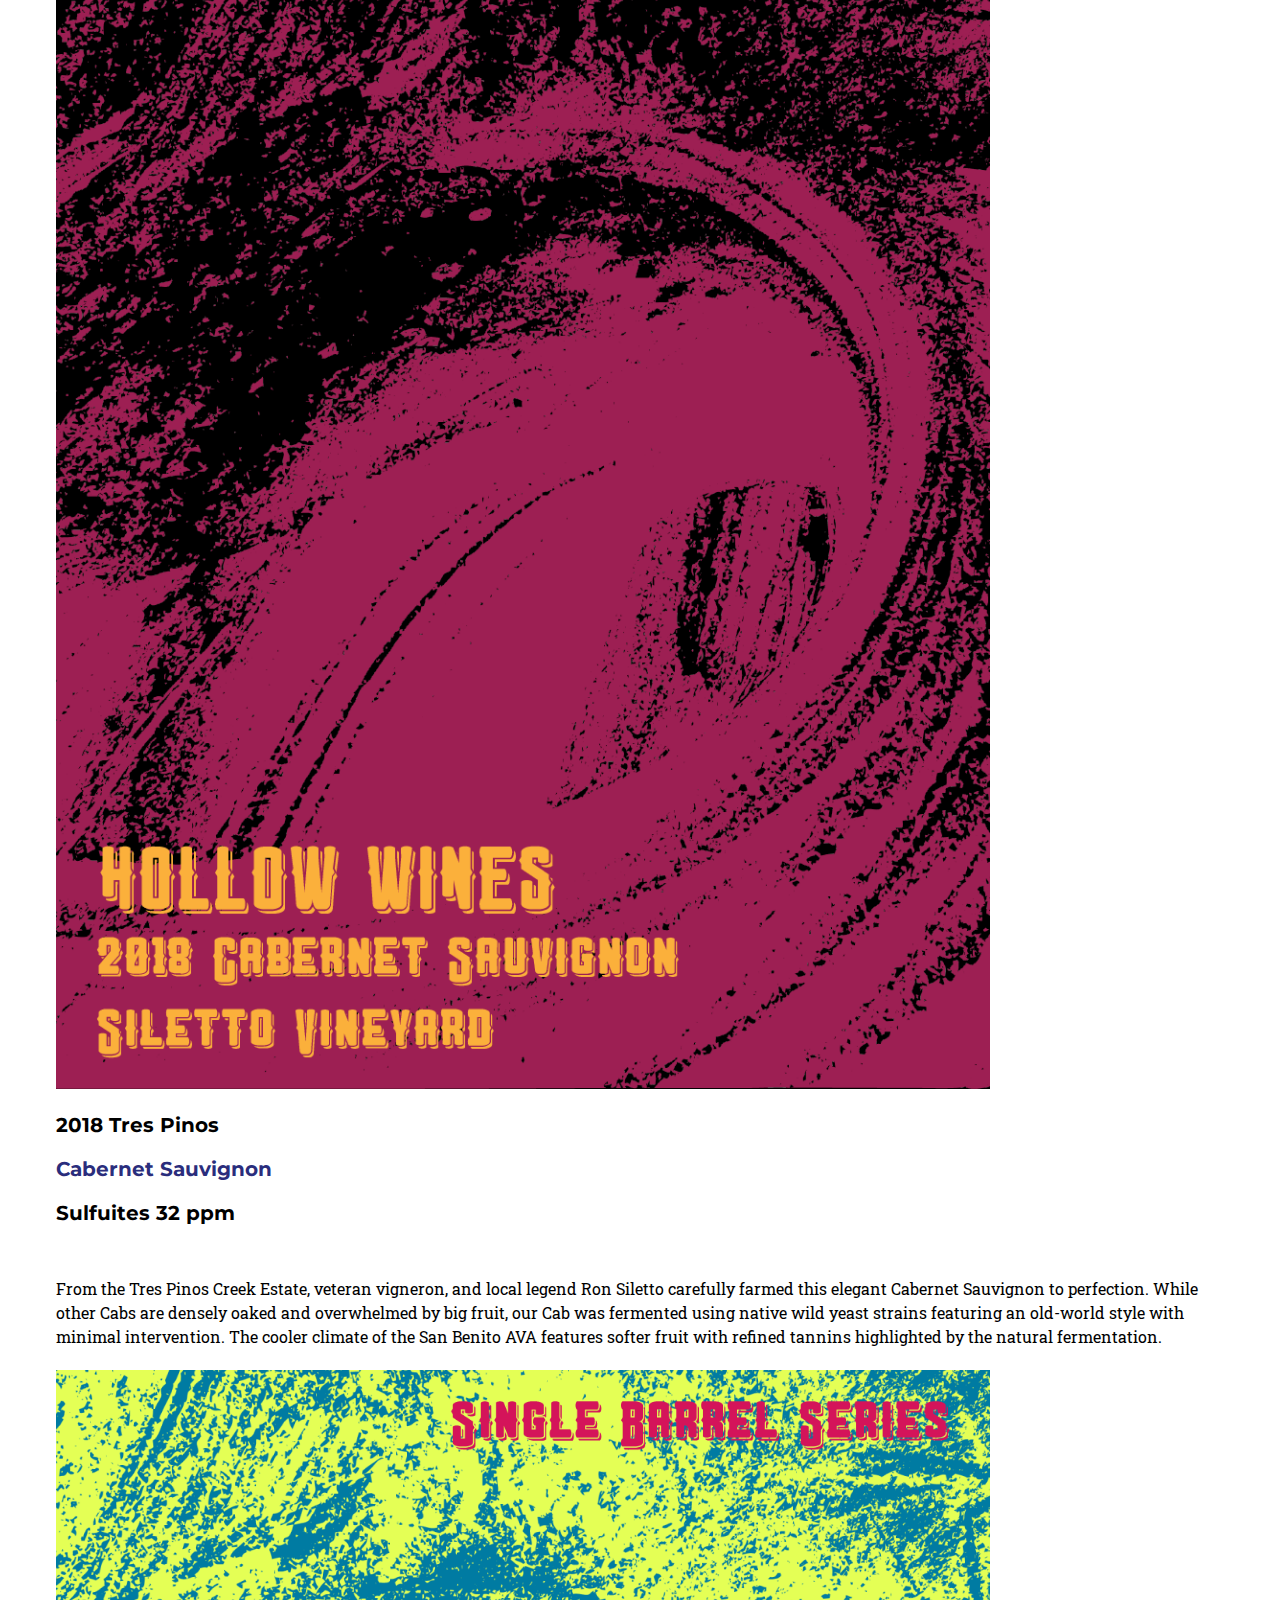
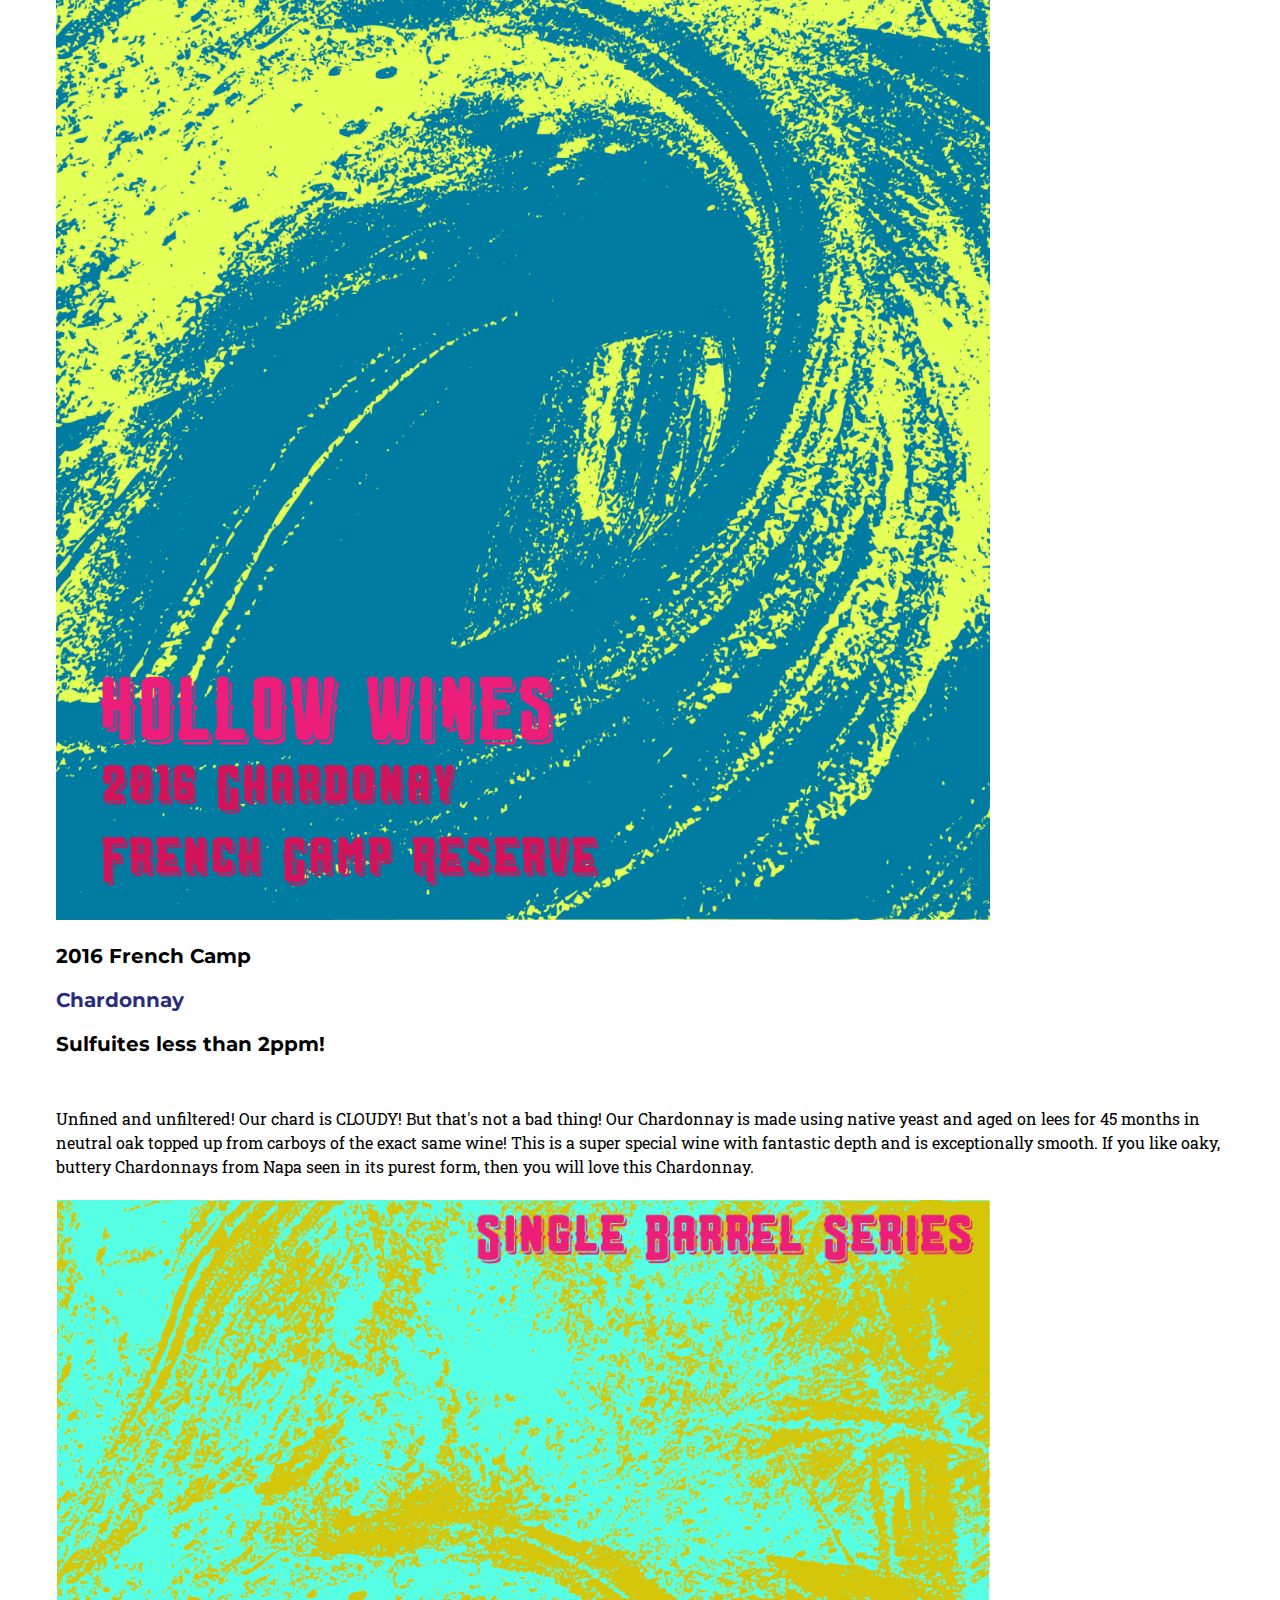
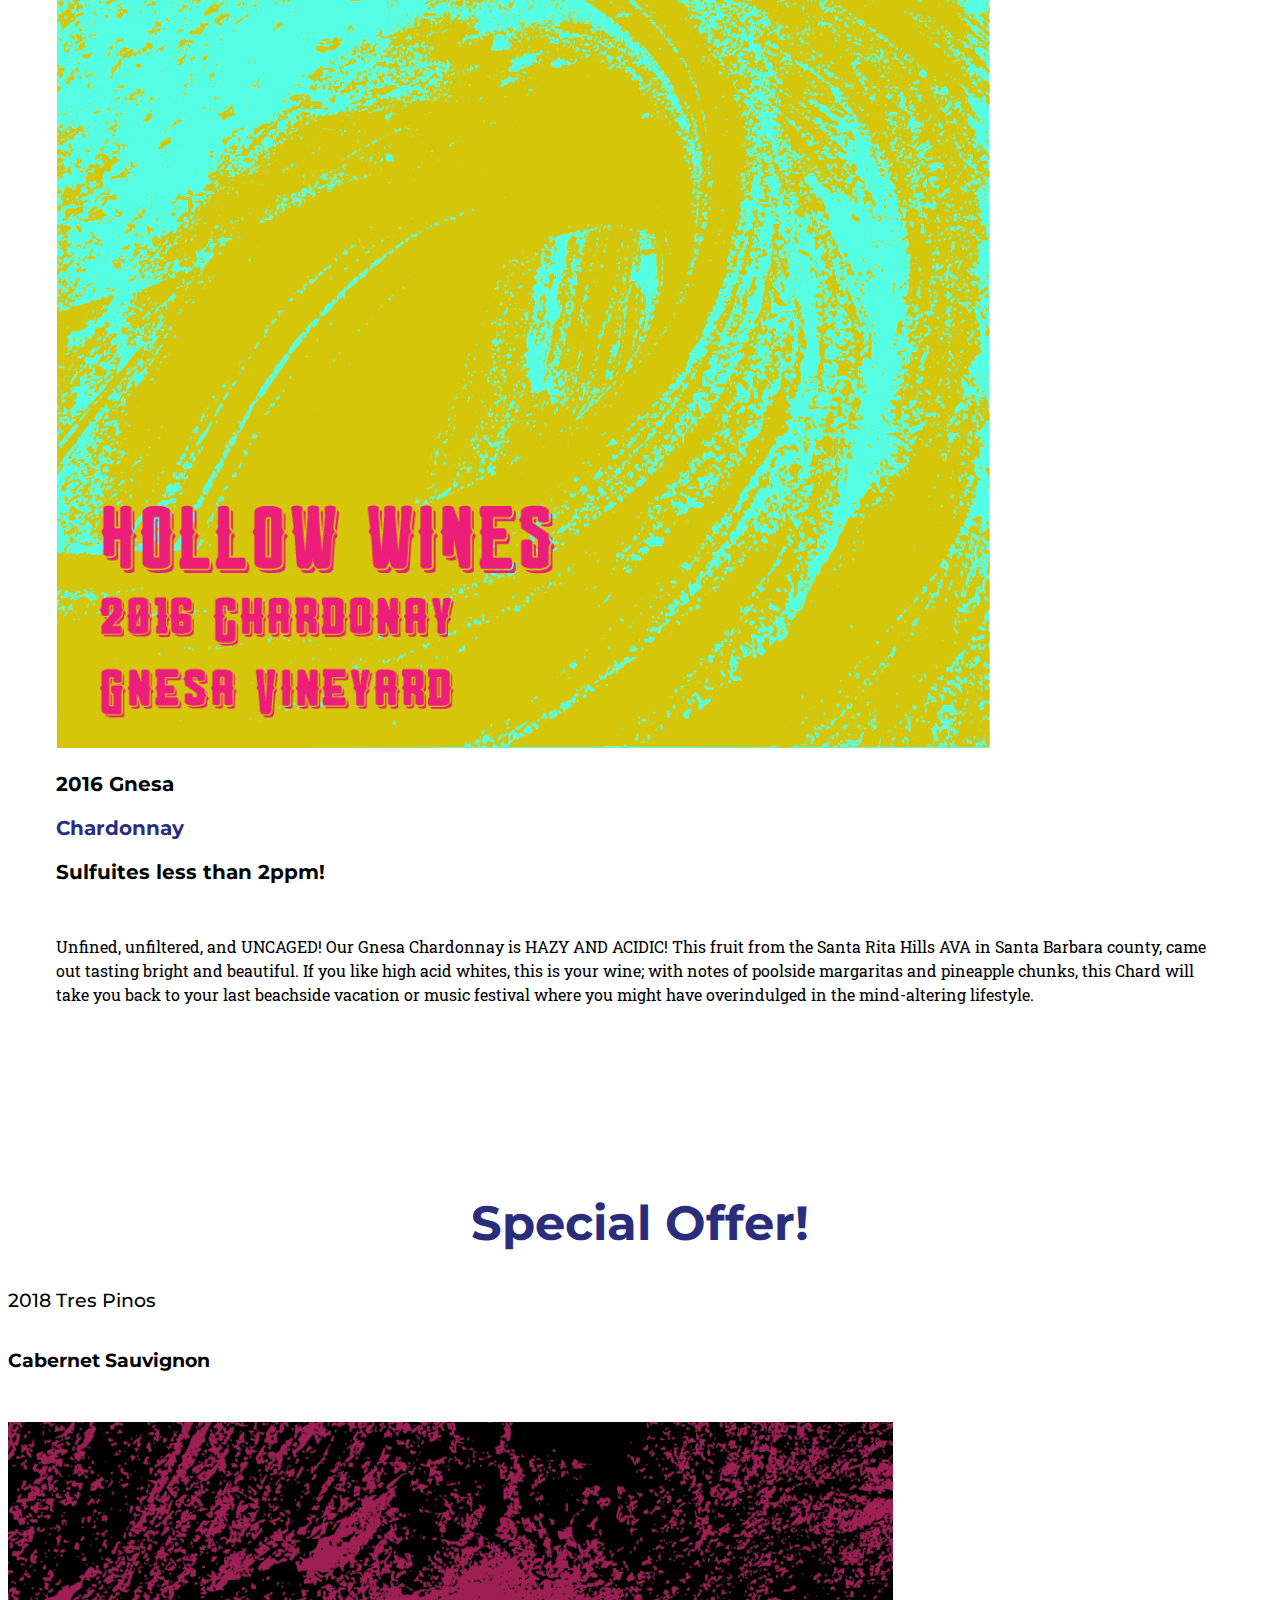
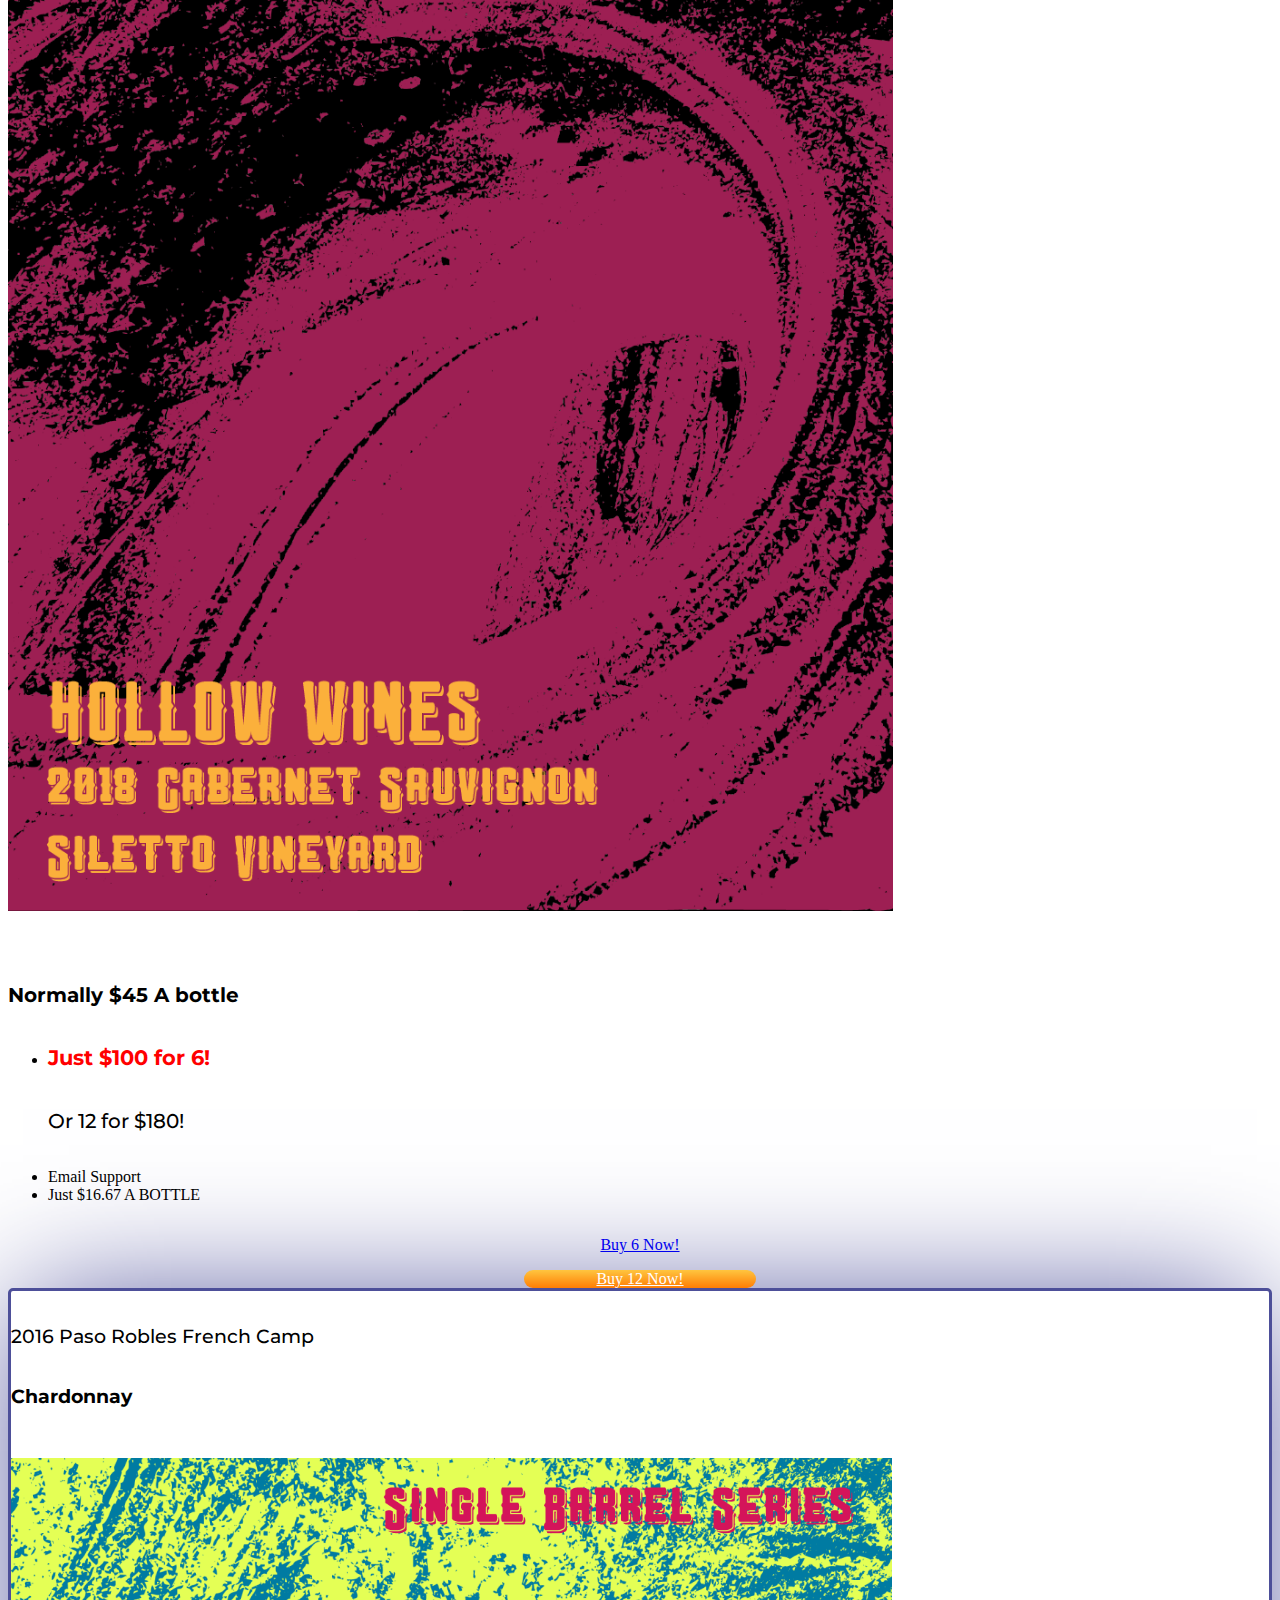
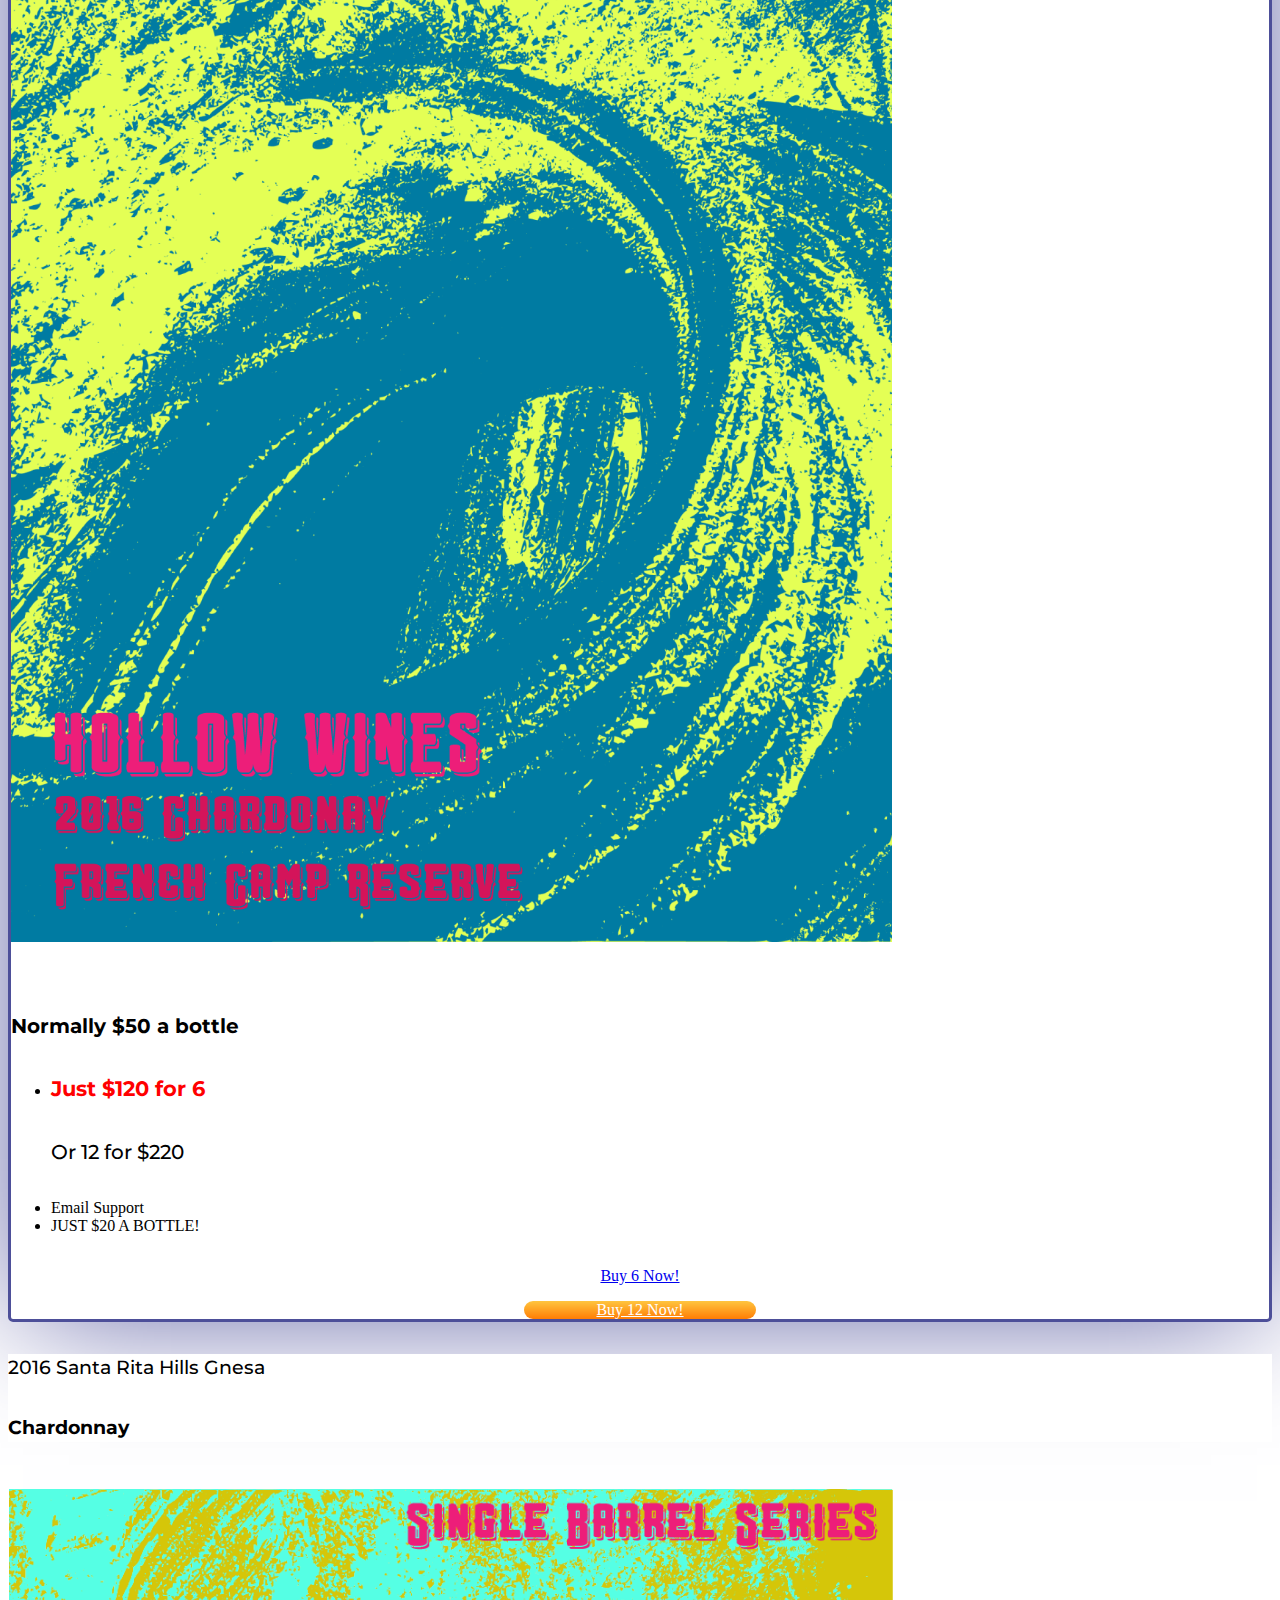
==== commit c1781b14: "some med responsive" ====
--- a/index.html
+++ b/index.html
@@ -96,7 +96,7 @@
                         display: block;
                     }
                 </style>
-                <div class="centerButton small justify-content-center thirdAnimate">
+                <div class="centerButton small justify-content-center secondAnimate">
                     <a class="btn btn-lg btn-warning addtocart" href="index.html#buynow">
                         <h3 class="buttonText">Get Hollow Wines</h3>
                     </a>
@@ -129,7 +129,7 @@
         <h1 class="center">Why Hollow Wines?</h1>
         <div class="row iconFacts">
             <div class="col-md-4 infoIcon justify-content-center">
-                <img src="images/lab_icon.png" class="icon" alt="Lab Results" width="30%">
+                <img src="images/lab_icon.png" class="icon" alt="Lab Results" height="100px">
                 <h3 class="purple center padding smScTitle">Independent Lab Results</h3>
                 <h2 class="small smScBPad"> Don't fall for other wineries that claim to have
                     low sulphites, then pay the price later. We pay <a href="https://www.etslabs.com/home"
@@ -158,7 +158,7 @@
             </div>
 
             <div class="col-md-4 infoIcon">
-                <img src="images/lowCost.png" alt="Low Cost" class="icon" width="30%">
+                <img src="images/surfer.png" alt="Low Cost" class="icon" height="100px">
                 <h3 class="purple center padding">How We Work</h3>
                 <h2 class="small">It is a simple issue of supply and demand. In 2016, California had severe
                     draughts, so garagiste and small label winemakers were buying whatever they could afford to make
@@ -170,7 +170,7 @@
             </div>
 
             <div class="col-md-4 infoIcon smScBPad">
-                <img src="images/eco.png" alt="Sustainable" class="icon" width="30%">
+                <img src="images/eco.png" alt="Sustainable" class="icon" height="100px">
                 <h3 class="purple center padding">Sustainable Farming</h3>
                 <h2 class="small">Hollow Wines is run by an solo winemaker, named Quinn Hobbs.
                     With a toddler now in his life, Quinn realizes the importance of making economically friendly
@@ -260,7 +260,7 @@
 
     <!--new wine trial-->
 
-    <div class="container wines">
+    <div class="container wines mdHide">
         <h1 class="center">Current Featured Wines</h1>
         <div class="row justify-content-center">
             <div class="col label2 justify-content-center wineText">
@@ -370,7 +370,7 @@
                     <div class="centerButton">
                         <a class="btn btn-lg btn-block btn-outline-primary"
                             href="https://criticalsupplies.com/cart/32150154543188:1">
-                            <h3 class="buttonText purple">Buy 6 Now!</h3></a>
+                            Buy 6 Now!</a>
                     </div>
                     <div class="centerButton">
                         <a class="btn btn-lg btn-block btn-outline-primary"
--- a/style.css
+++ b/style.css
@@ -556,7 +556,7 @@
 }
 /*---Landscape Phones---*/
 
-@media (min-width: 576px) and (max-width:768px) { 
+@media (min-width: 576px) and (max-width:767.98px) { 
     
     h1 {
         font-size: 26px;
@@ -607,7 +607,15 @@
     }
     
     .smScreen {
+        display: none;
+    }
+
+    .wines.smScreen {
         display: block;
+    }
+
+    .mdHide{
+        display: none;
     }
 
     .wineText{
@@ -632,15 +640,17 @@
     }
 }
 
-@media (min-width: 768px) { 
+@media (min-width: 768px) and (max-width: 991.98px) { 
     .videoGet {
-        height: 305px;
+        height:186px
     }
 
  }
 
  @media (min-width: 992px) { 
-
+    .videoGet {
+        height:305px;
+    }
 }
 /*---Large Screens---
 @media (min-width: 577px) {
--- a/style.css
+++ b/style.css
@@ -556,7 +556,7 @@
 }
 /*---Landscape Phones---*/
 
-@media (min-width: 576px) and (max-width:768px) { 
+@media (min-width: 576px) and (max-width:767.98px) { 
     
     h1 {
         font-size: 26px;
@@ -607,7 +607,15 @@
     }
     
     .smScreen {
+        display: none;
+    }
+
+    .wines.smScreen {
         display: block;
+    }
+
+    .mdHide{
+        display: none;
     }
 
     .wineText{
@@ -632,15 +640,17 @@
     }
 }
 
-@media (min-width: 768px) { 
+@media (min-width: 768px) and (max-width: 991.98px) { 
     .videoGet {
-        height: 305px;
+        height:186px
     }
 
  }
 
  @media (min-width: 992px) { 
-
+    .videoGet {
+        height:305px;
+    }
 }
 /*---Large Screens---
 @media (min-width: 577px) {
--- a/style.css
+++ b/style.css
@@ -556,7 +556,7 @@
 }
 /*---Landscape Phones---*/
 
-@media (min-width: 576px) and (max-width:768px) { 
+@media (min-width: 576px) and (max-width:767.98px) { 
     
     h1 {
         font-size: 26px;
@@ -607,7 +607,15 @@
     }
     
     .smScreen {
+        display: none;
+    }
+
+    .wines.smScreen {
         display: block;
+    }
+
+    .mdHide{
+        display: none;
     }
 
     .wineText{
@@ -632,15 +640,17 @@
     }
 }
 
-@media (min-width: 768px) { 
+@media (min-width: 768px) and (max-width: 991.98px) { 
     .videoGet {
-        height: 305px;
+        height:186px
     }
 
  }
 
  @media (min-width: 992px) { 
-
+    .videoGet {
+        height:305px;
+    }
 }
 /*---Large Screens---
 @media (min-width: 577px) {
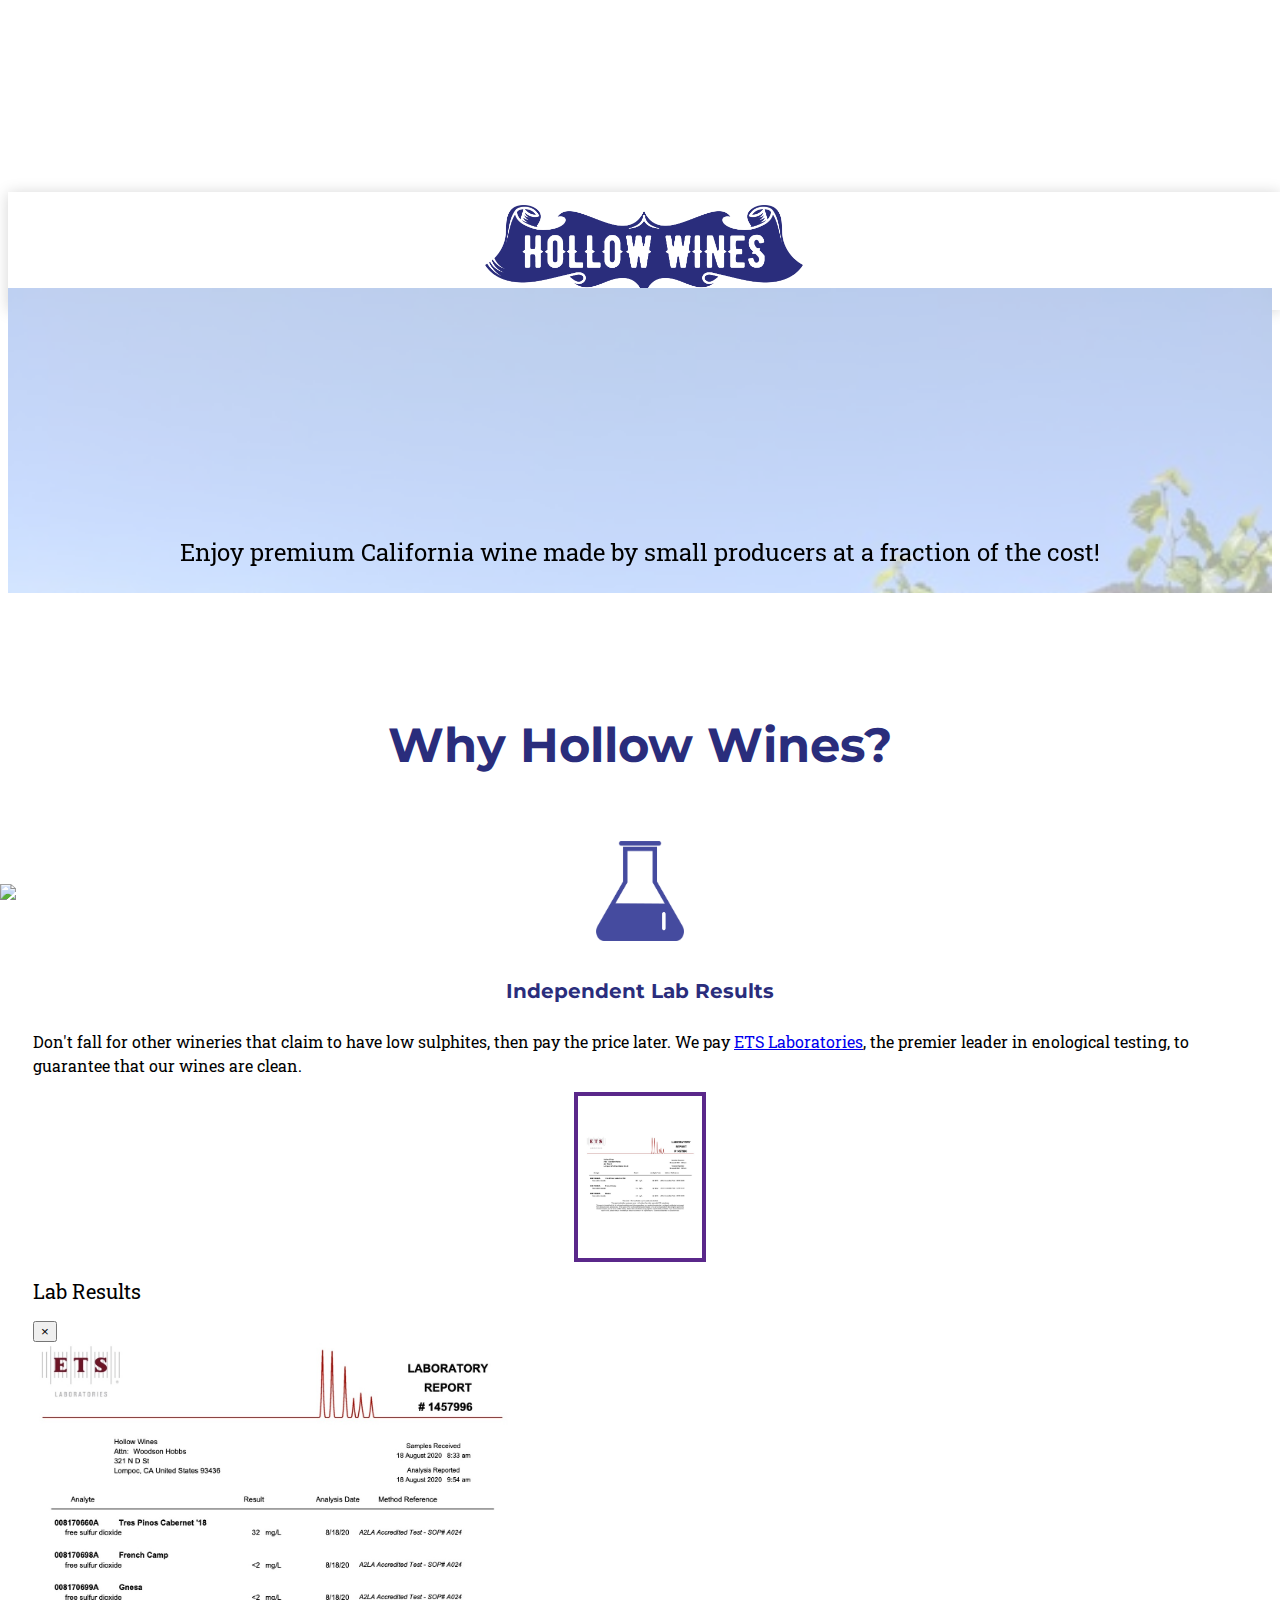
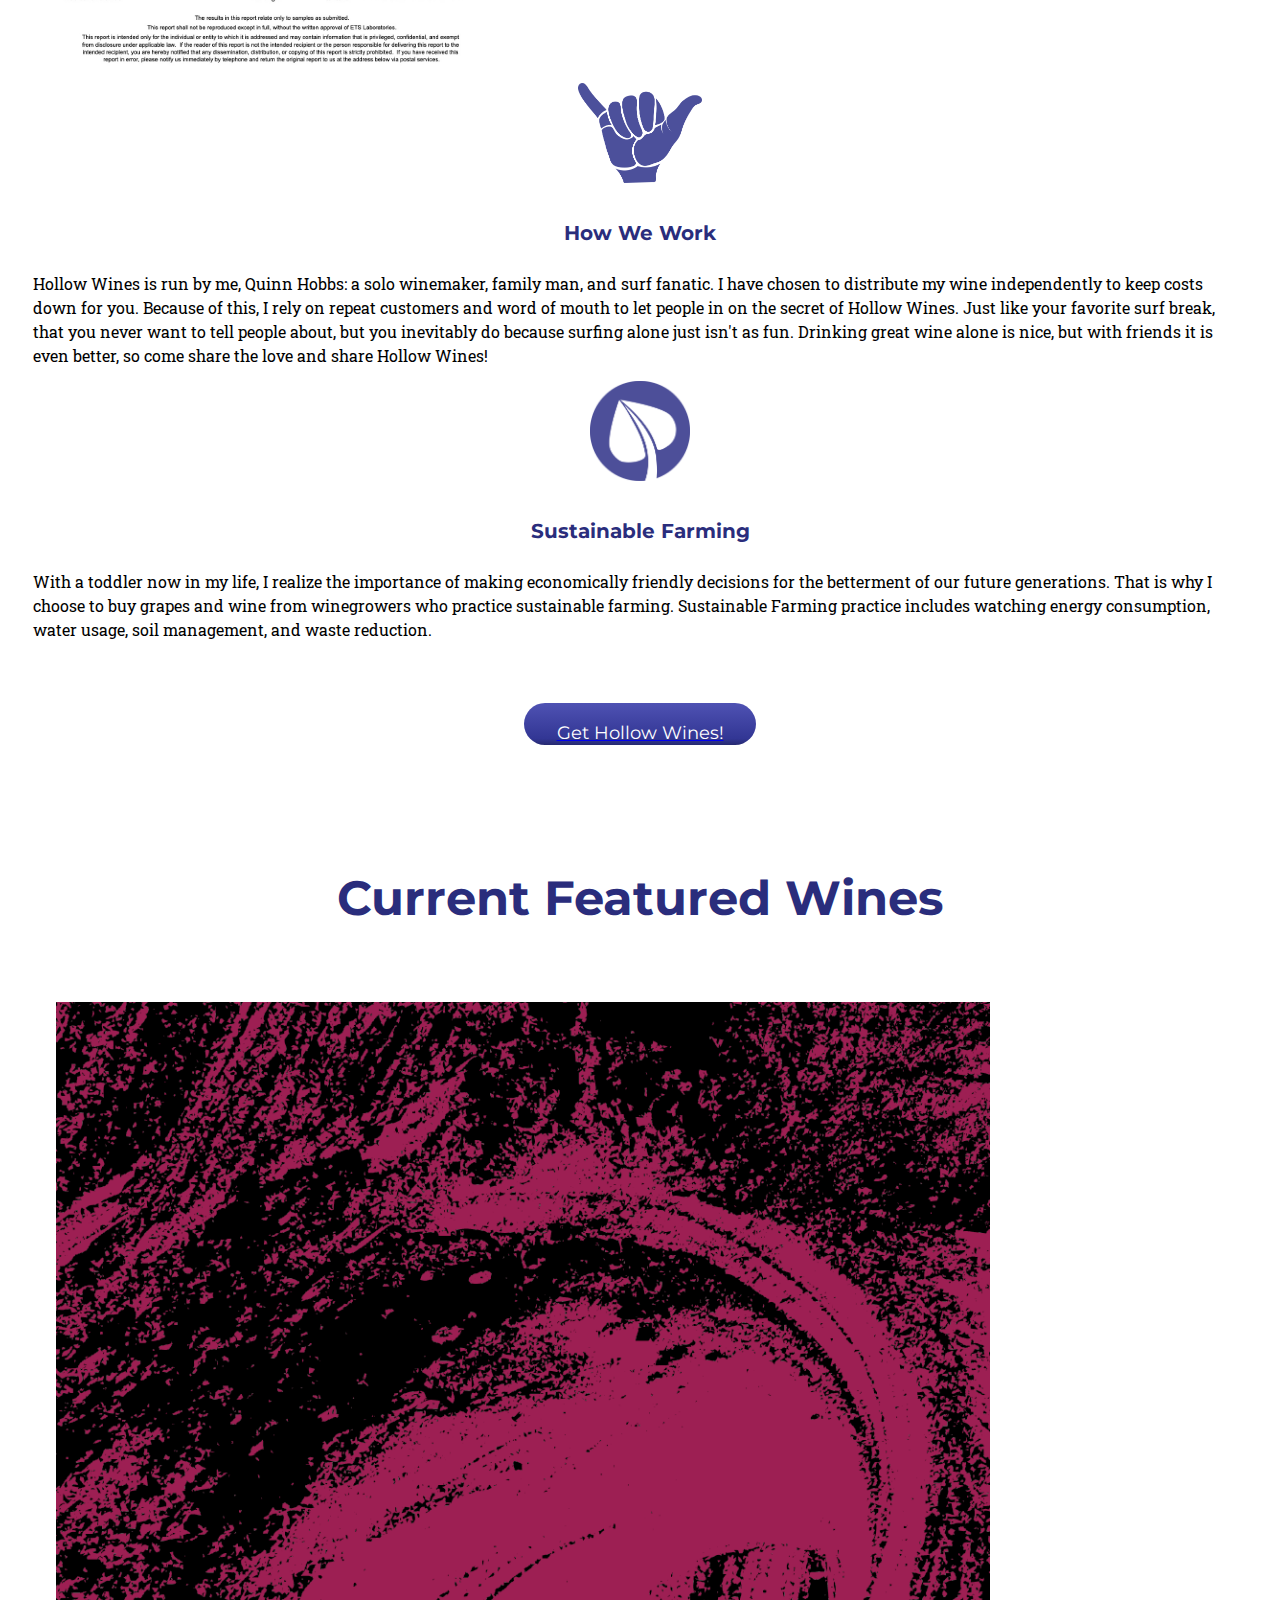
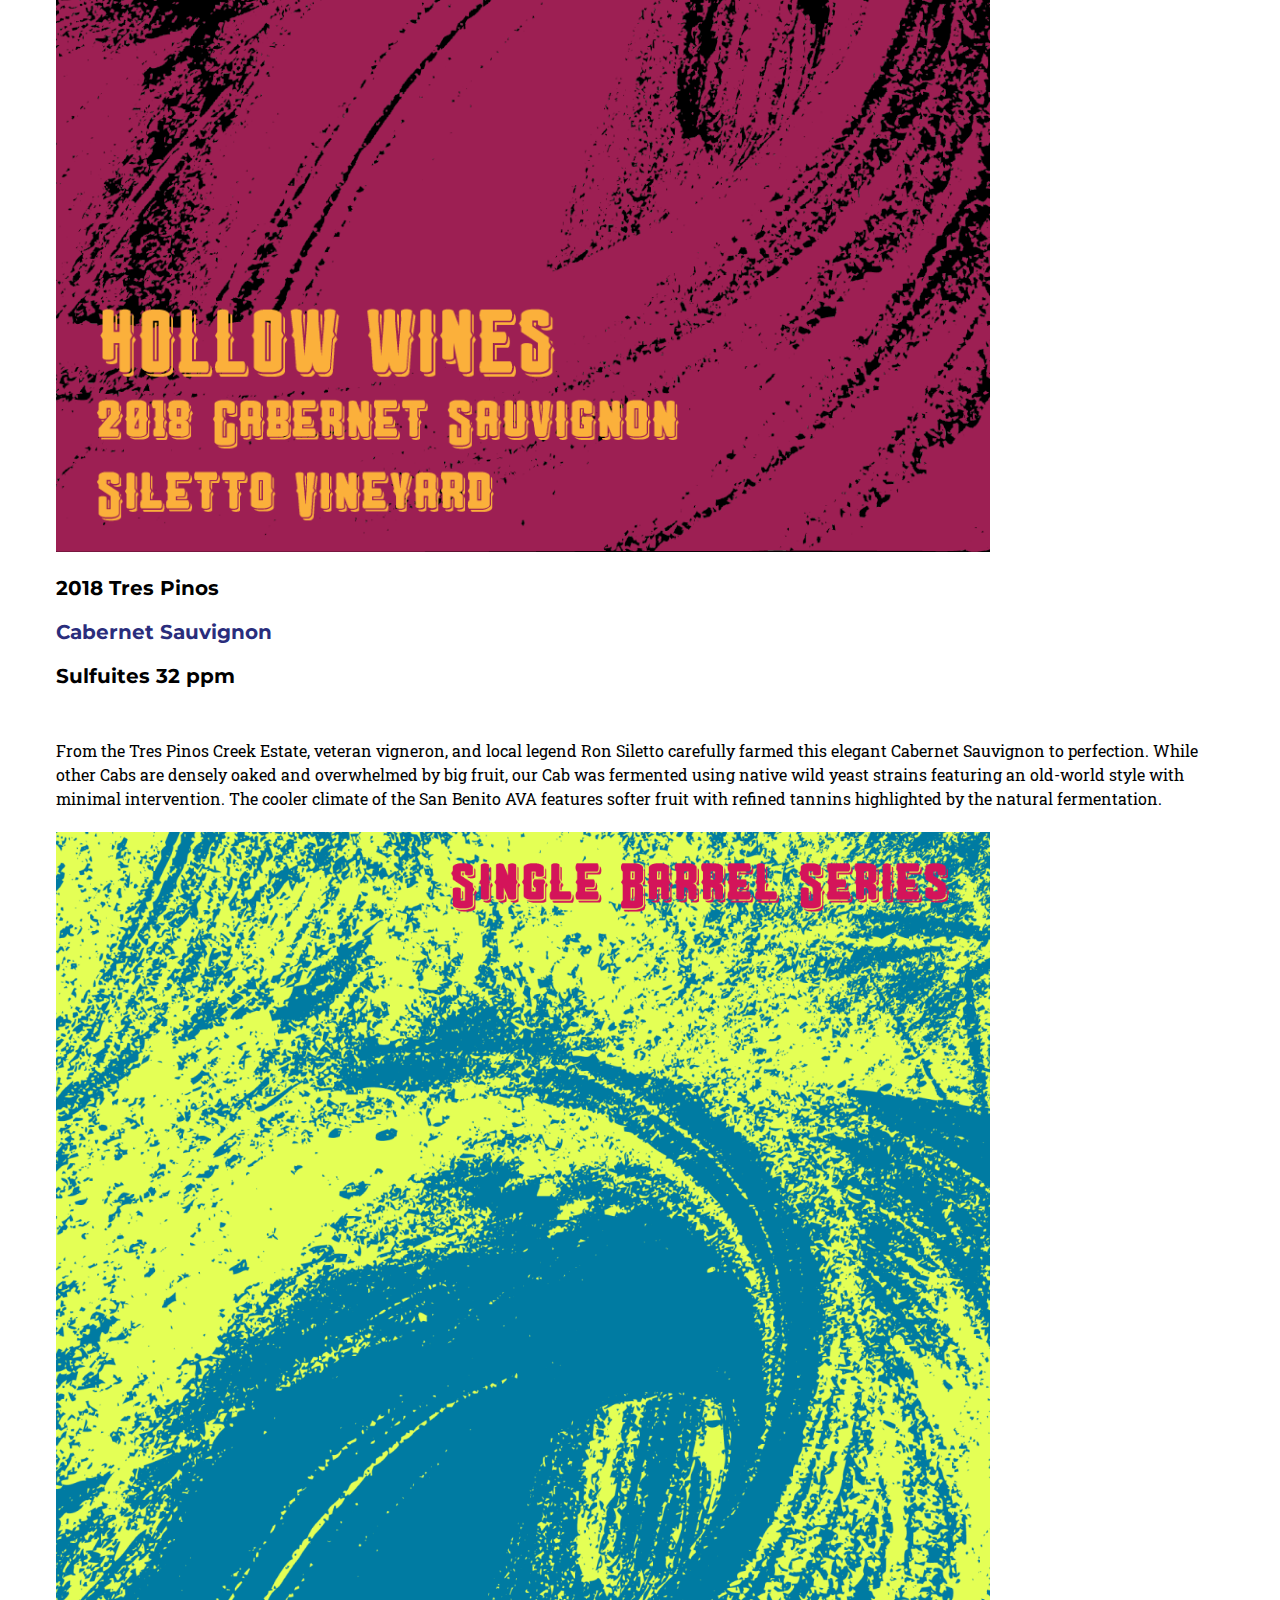
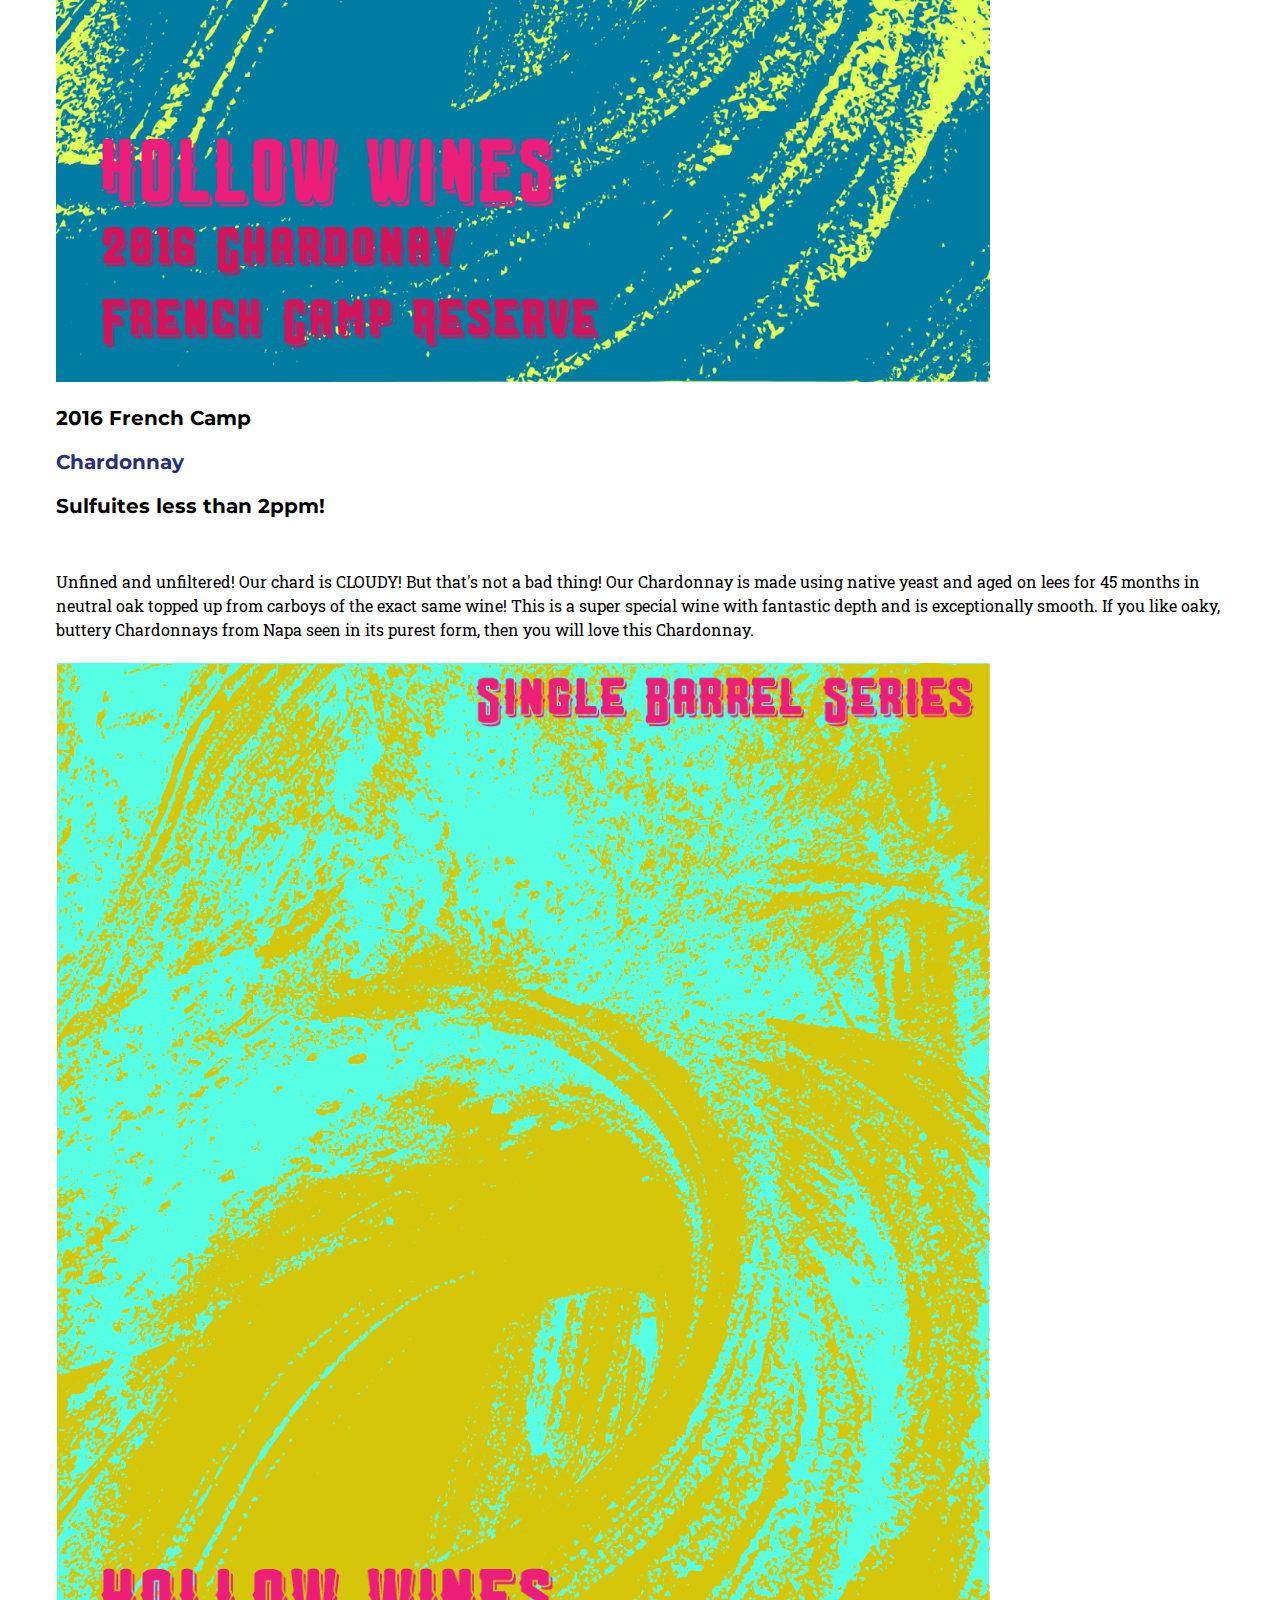
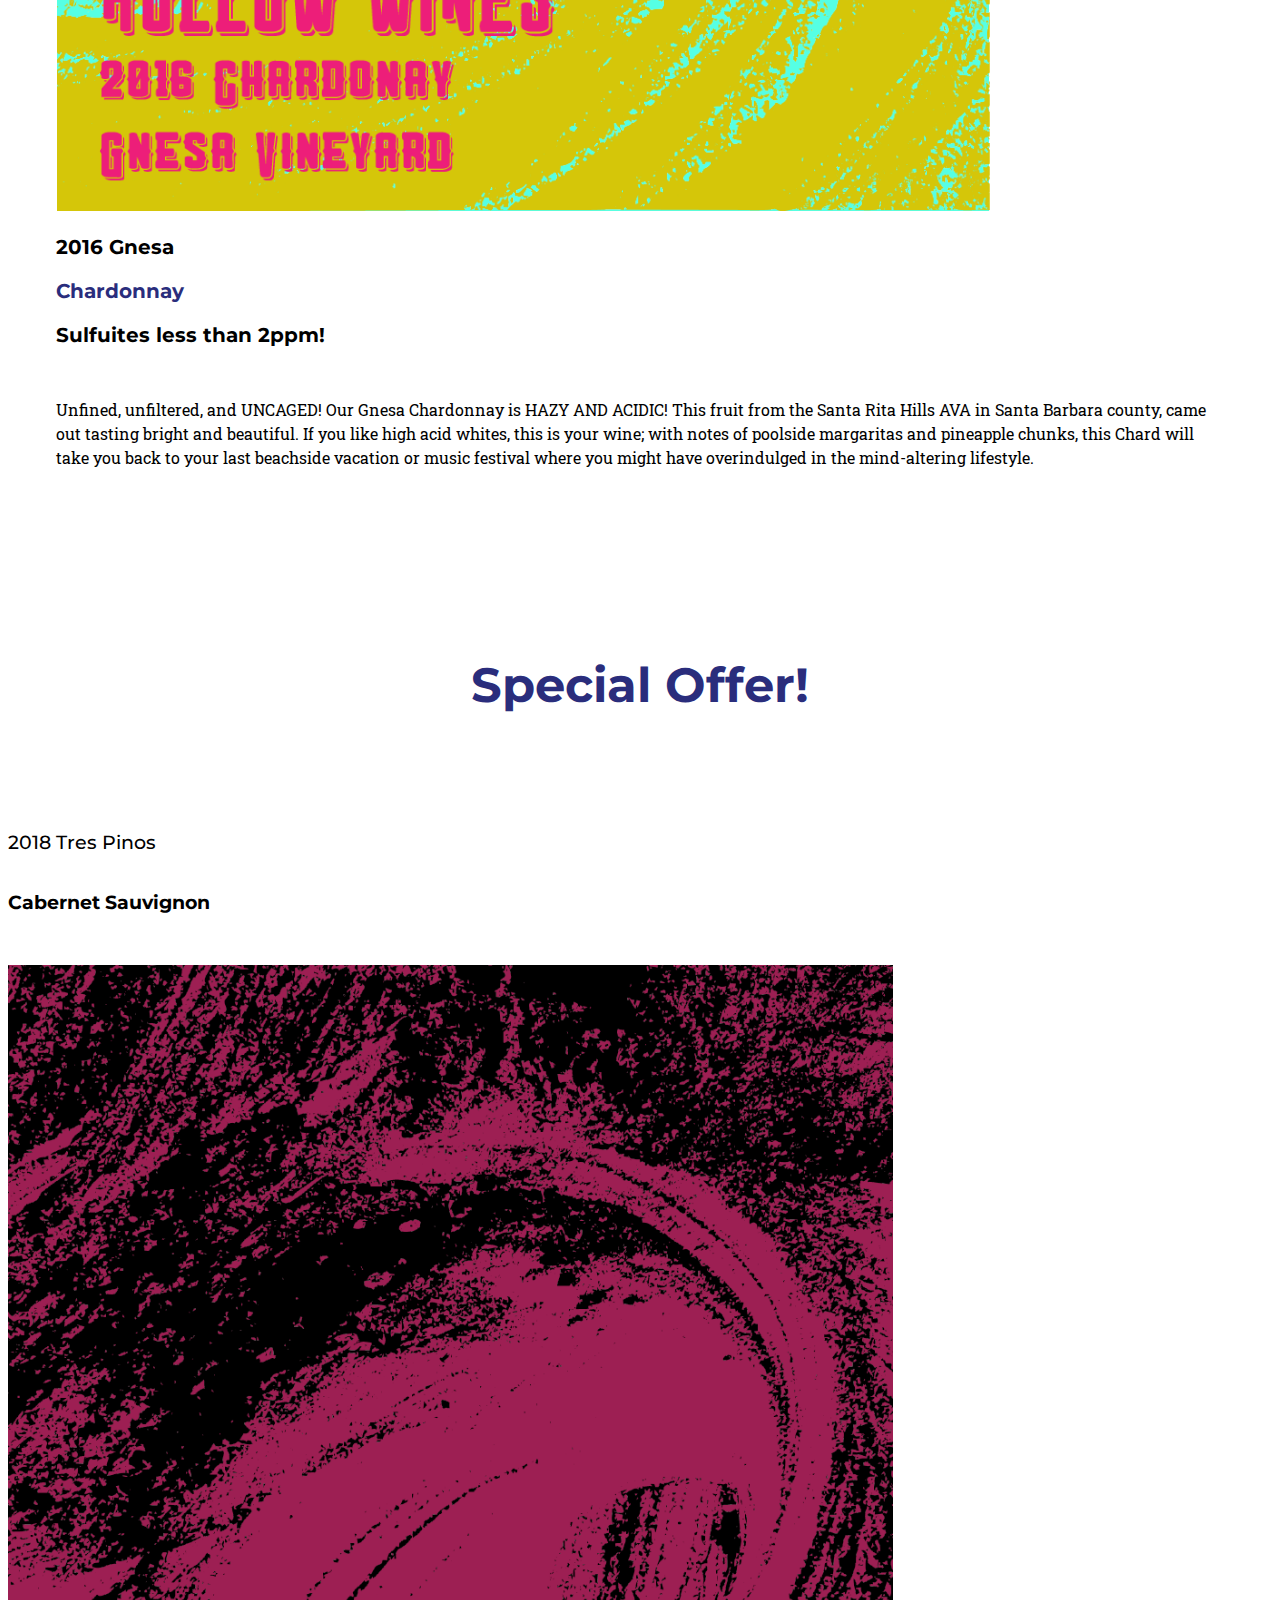
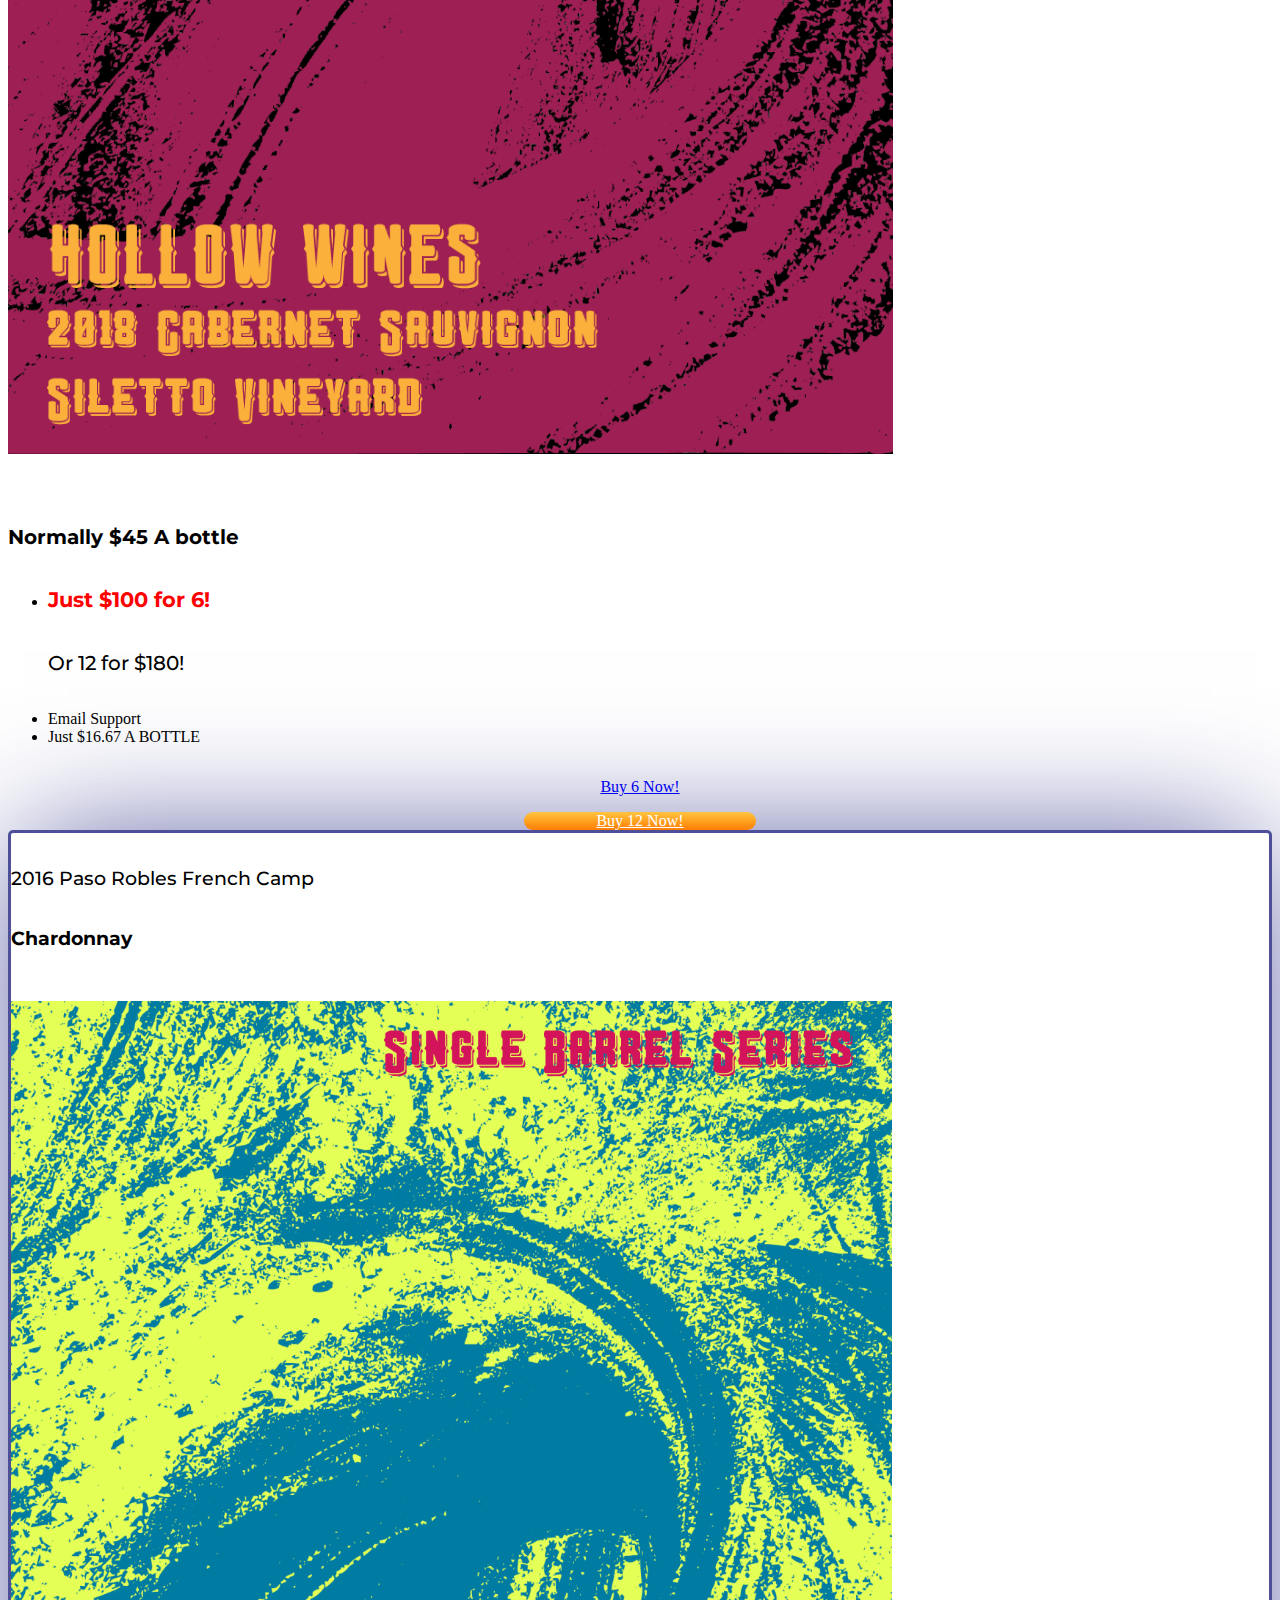
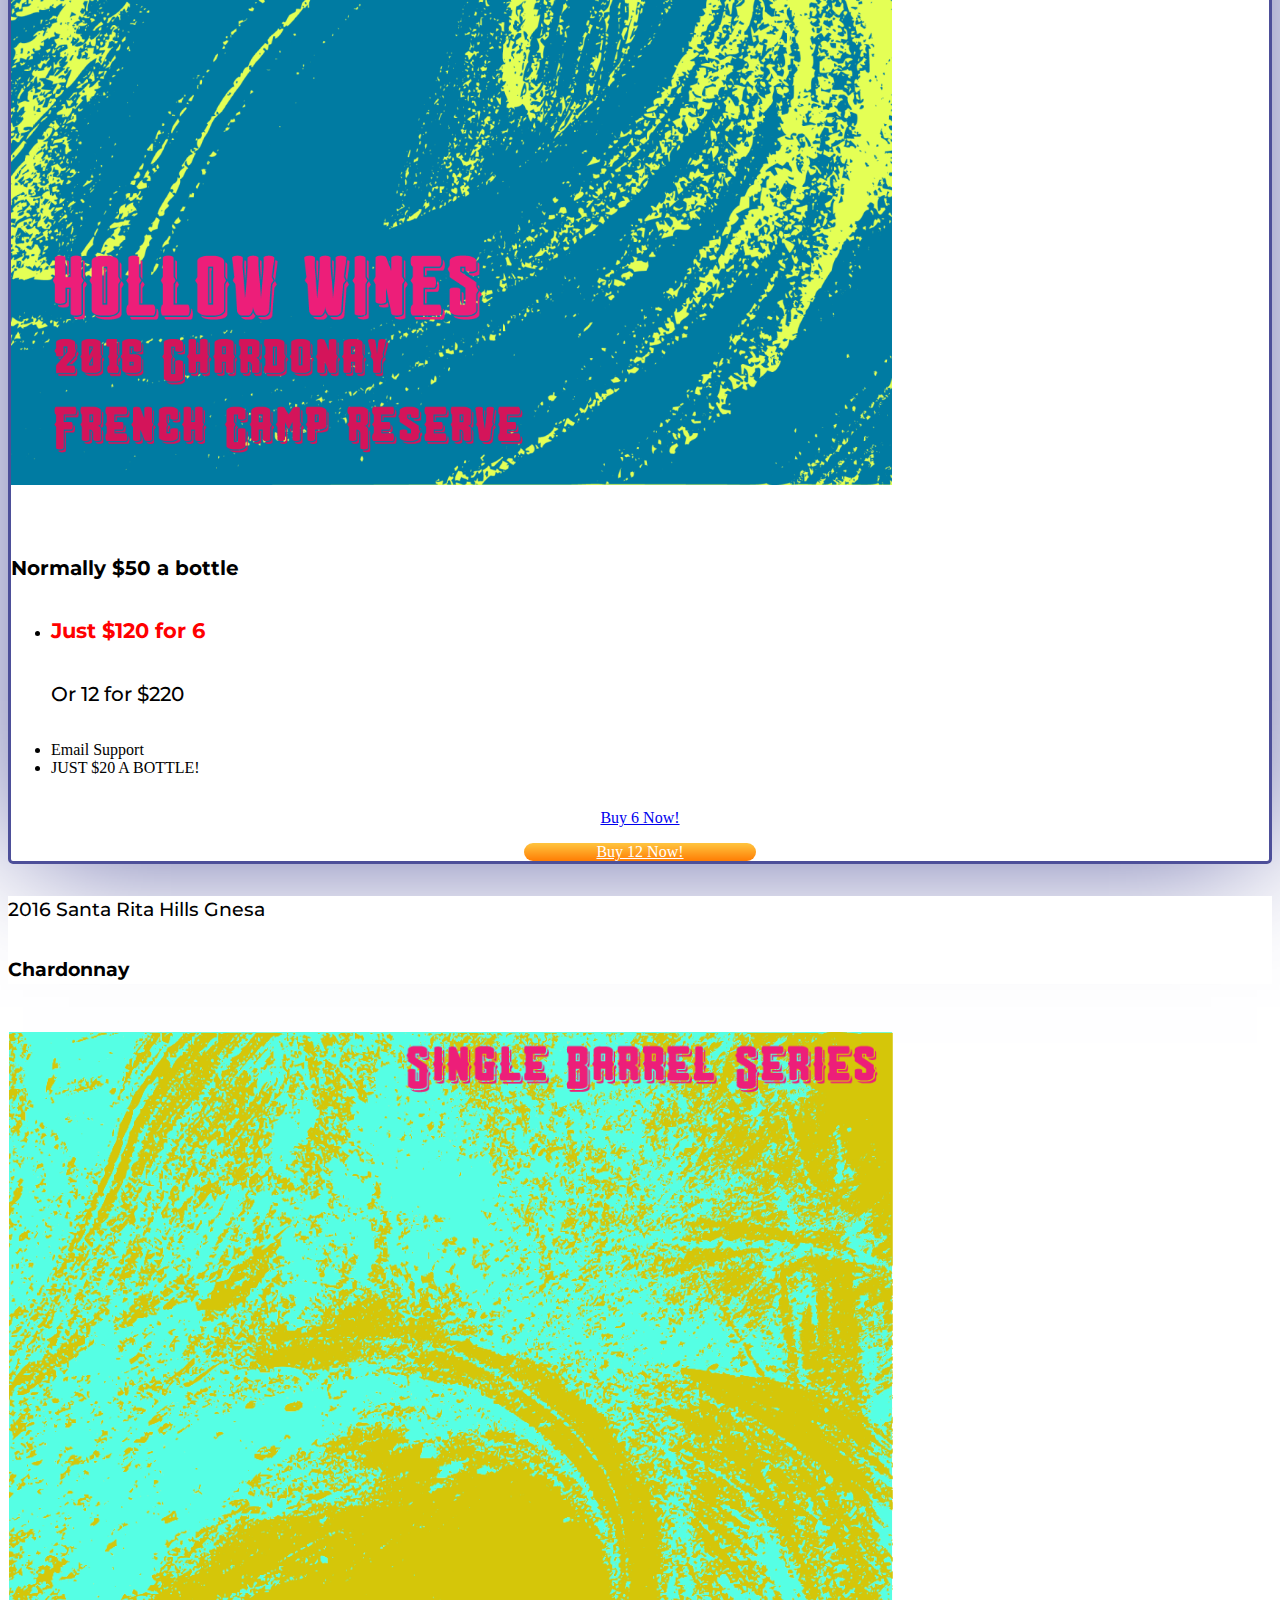
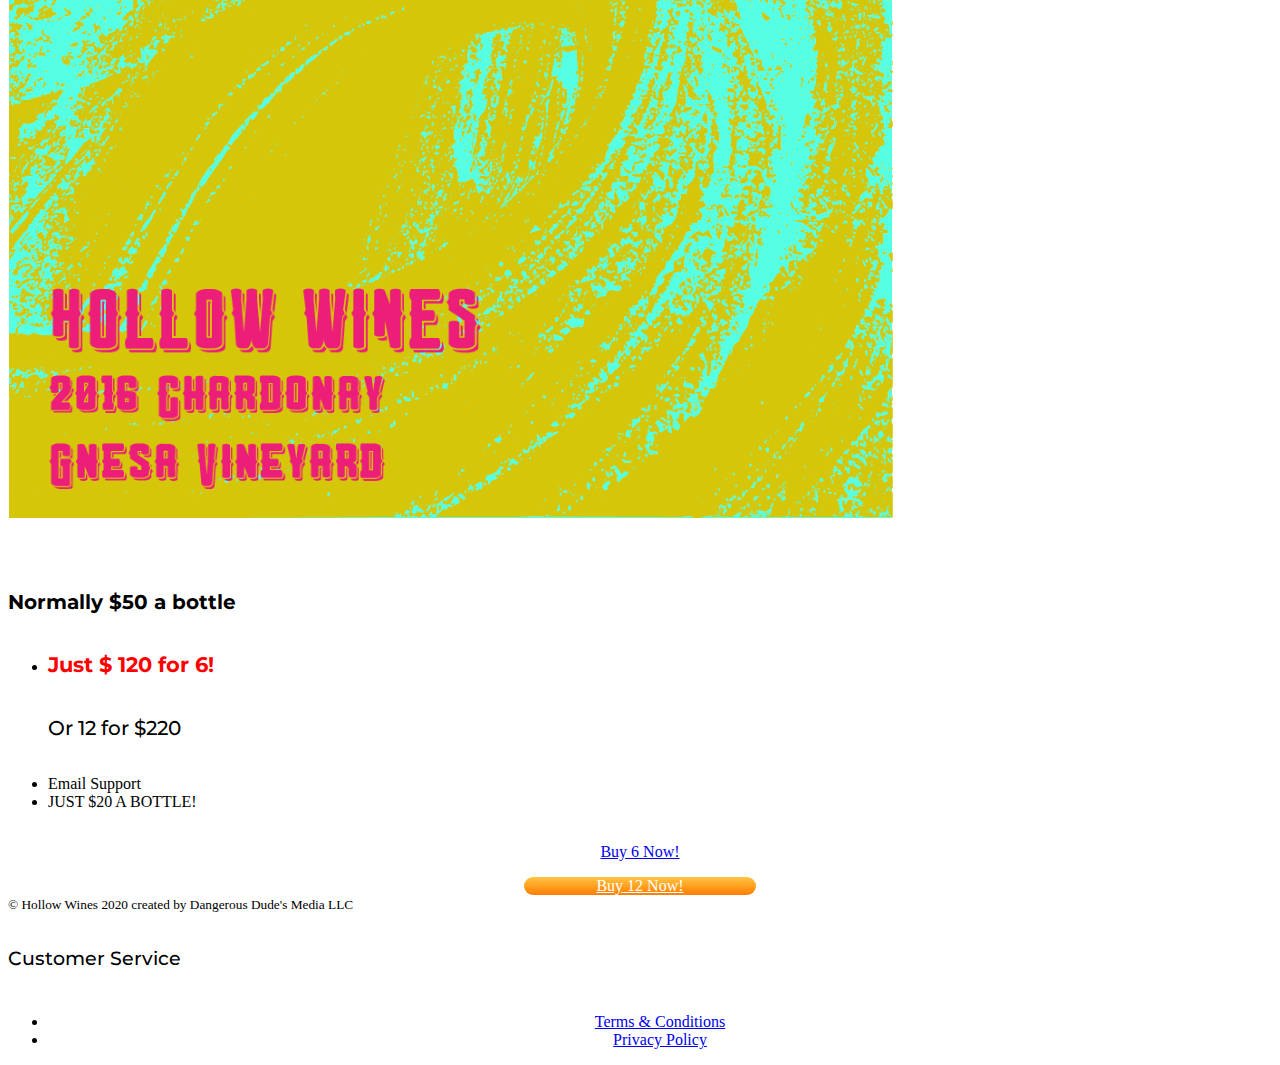
==== commit 964c9225: "took away unnecessary pages" ====
--- a/index.html
+++ b/index.html
@@ -55,7 +55,7 @@
     <div class="container justify-content-center">
         <div class="row videoGet">
             <!--Embedded Video-->
-            <div class="col-md-6 video align-items-center secondAnimate">
+            <div class="col-md-6 video secondAnimate">
                 <div class="embed-responsive embed-responsive-16by9">
                     <iframe width="100%" src="https://www.youtube.com/embed/hblsRNdDTNs" frameborder="0"
                         allow="accelerometer; autoplay; encrypted-media; gyroscope; picture-in-picture"
@@ -160,22 +160,27 @@
             <div class="col-md-4 infoIcon">
                 <img src="images/surfer.png" alt="Low Cost" class="icon" height="100px">
                 <h3 class="purple center padding">How We Work</h3>
-                <h2 class="small">It is a simple issue of supply and demand. In 2016, California had severe
+                <h2 class="small"> Hollow Wines is run by me, Quinn Hobbs: a solo winemaker, family man, and surf fanatic.
+                    I have chosen to distribute my wine independently to keep costs down for you. Because of this, 
+                    I rely on repeat customers and word of mouth to let people in on the secret of Hollow Wines. Just like your favorite surf break, 
+                     that you never want to tell people about, but you inevitably do because surfing alone just isn't as fun. 
+                     Drinking great wine alone is nice, but with friends it is even better, so come share the love and share Hollow Wines!
+                    <!--It is a simple issue of supply and demand. In 2016, California had severe
                     draughts, so garagiste and small label winemakers were buying whatever they could afford to make
                     excellent wine. In 2017, when the drought ended, there were massive influxes in grapes.
                     Even though there were massive amounts of grapes, the demand for high-end wine was struggling, so
                     winemakers couldn't sell their wine for premium prices without destroying their high-end brand. So
                     Hollow Wines was born! We can buy premium sustainable California Wine and sell it to
-                    you at a fraction of the cost!</h2>
+                    you at a fraction of the cost!--></h2>
             </div>
 
             <div class="col-md-4 infoIcon smScBPad">
                 <img src="images/eco.png" alt="Sustainable" class="icon" height="100px">
                 <h3 class="purple center padding">Sustainable Farming</h3>
-                <h2 class="small">Hollow Wines is run by an solo winemaker, named Quinn Hobbs.
-                    With a toddler now in his life, Quinn realizes the importance of making economically friendly
+                <h2 class="small">
+                    With a toddler now in my life, I realize the importance of making economically friendly
                     decisions
-                    for the betterment of our future generations. That is why he chooses to buy grapes and wine
+                    for the betterment of our future generations. That is why I choose to buy grapes and wine
                     from winegrowers who practice sustainable farming. Sustainable Farming practice includes
                     watching energy consumption, water usage, soil management, and waste reduction. </h2>
             </div>
--- a/style.css
+++ b/style.css
@@ -1,16 +1,16 @@
 /*
 
 Table of Contents
-. Typography
-. Button Styling
-. Navigation 
-. Title/Carousel Container
-. Video/Get Hollow Wines Container
-. 3 Reasons Container
-. Wines Section
-. Buy Section
-. Animations
-. Media Queries
+1. Typography
+2. Button Styling
+3. Navigation 
+4. Title/Carousel Container
+5. Video/Get Hollow Wines Container
+6. 3 Reasons Container
+7. Wines Section
+8. Buy Section
+9. Animations
+10. Media Queries
 
 /*-------------------------------Typography--------------------------------*/
 h1 {
@@ -19,10 +19,7 @@
     color: #000;
     line-height: 4rem;
     font-weight: 700; 
-    color:#1A1C4D;
-    color: #171945;
     color: #2a2d7c;
-
 }
 
 h2 {
@@ -170,33 +167,10 @@
 }
 /*----------------------Video/Get Hollow Wines Contianer----------------*/
 .videoGet {
-    /*margin-top: 1rem;
-        text-align: center;
-        display: block;
-        position: relative;
-        overflow: hidden;*/
     position: relative;
     background: white;
     overflow: hidden;
 }
-
-/*.videoGet:before {
-    content: ' ';
-    display: block;
-    position: absolute;
-    left: 0;
-    top: 0;
-    width: 100%;
-    height: 100%;
-    z-index: 1;
-
-    background-image: url("images/grapes.jpg");
-    background-repeat: no-repeat;
-    background-position: 10% 0%;
-    -ms-background-size: 50%;
-    /*padding-left: 20px;
-        padding-right: 20px;
-} */
 
 .videoGet img {
     position: absolute;
@@ -500,7 +474,7 @@
     }
 
     .icon {
-        width:20%;
+        height:100px;
         padding-top: 10px;
         padding-bottom: 20px;
     }
@@ -582,6 +556,12 @@
         line-height: 16px;
     }
 
+    .logo {
+        width: 30%;
+    }
+    .navbar-brand {
+        padding:.75rem;
+    }
     .list-unstyled {
         font-size: 12px;
     }
@@ -610,6 +590,14 @@
         display: none;
     }
 
+    .threeFacts {
+        padding-top: none;
+    }
+
+    .titleGet { 
+        padding-bottom: none;
+    }
+
     .wines.smScreen {
         display: block;
     }
@@ -636,7 +624,7 @@
     .btn-group-lg.btn,
     .btn-lg, .btn-warning {
          height: 40px !important;
-         width:160px !important;
+         width:180px !important;
     }
 }
 
@@ -645,12 +633,73 @@
         height:186px
     }
 
+    h1 { 
+        font-size: 32px;
+    }
+
+    h2 { 
+        font-size: 14px;
+    }
+
+    .headline {
+        line-height: 20px;
+        font-size: 16px;
+        font-weight: 400;
+    }
+
+    .icon {
+        height: 80px;
+    }
+
+    .carousel {
+        height: 16%; 
+    }
+
+    .titleGet {
+        padding-top:1rem;
+    }
+    .btn-group-lg.btn,
+    .btn-lg, .btn-warning {
+         height: 40px !important;
+         width:180px !important;
+    }
+
+    .buttonText {
+        font-size: 14px;
+    }
+
+    .centerButton {
+        padding-top: 10px;
+    }
+
+    .mdHide {
+        display:none;
+    }
  }
 
  @media (min-width: 992px) { 
     .videoGet {
         height:305px;
     }
+
+    .card-deck {
+        padding-top: 3rem;
+    }
+
+    .wines.smScreen {
+        display: none;
+    }
+}
+
+@media (min-width: 1300px){
+    .firstTitle {
+     margin-top: 15rem;   
+    }
+
+    .card-deck {
+        padding-top: 3rem;
+    }
+
 }
 /*---Large Screens---
 @media (min-width: 577px) {
--- a/style.css
+++ b/style.css
@@ -1,16 +1,16 @@
 /*
 
 Table of Contents
-. Typography
-. Button Styling
-. Navigation 
-. Title/Carousel Container
-. Video/Get Hollow Wines Container
-. 3 Reasons Container
-. Wines Section
-. Buy Section
-. Animations
-. Media Queries
+1. Typography
+2. Button Styling
+3. Navigation 
+4. Title/Carousel Container
+5. Video/Get Hollow Wines Container
+6. 3 Reasons Container
+7. Wines Section
+8. Buy Section
+9. Animations
+10. Media Queries
 
 /*-------------------------------Typography--------------------------------*/
 h1 {
@@ -19,10 +19,7 @@
     color: #000;
     line-height: 4rem;
     font-weight: 700; 
-    color:#1A1C4D;
-    color: #171945;
     color: #2a2d7c;
-
 }
 
 h2 {
@@ -170,33 +167,10 @@
 }
 /*----------------------Video/Get Hollow Wines Contianer----------------*/
 .videoGet {
-    /*margin-top: 1rem;
-        text-align: center;
-        display: block;
-        position: relative;
-        overflow: hidden;*/
     position: relative;
     background: white;
     overflow: hidden;
 }
-
-/*.videoGet:before {
-    content: ' ';
-    display: block;
-    position: absolute;
-    left: 0;
-    top: 0;
-    width: 100%;
-    height: 100%;
-    z-index: 1;
-
-    background-image: url("images/grapes.jpg");
-    background-repeat: no-repeat;
-    background-position: 10% 0%;
-    -ms-background-size: 50%;
-    /*padding-left: 20px;
-        padding-right: 20px;
-} */
 
 .videoGet img {
     position: absolute;
@@ -500,7 +474,7 @@
     }
 
     .icon {
-        width:20%;
+        height:100px;
         padding-top: 10px;
         padding-bottom: 20px;
     }
@@ -582,6 +556,12 @@
         line-height: 16px;
     }
 
+    .logo {
+        width: 30%;
+    }
+    .navbar-brand {
+        padding:.75rem;
+    }
     .list-unstyled {
         font-size: 12px;
     }
@@ -610,6 +590,14 @@
         display: none;
     }
 
+    .threeFacts {
+        padding-top: none;
+    }
+
+    .titleGet { 
+        padding-bottom: none;
+    }
+
     .wines.smScreen {
         display: block;
     }
@@ -636,7 +624,7 @@
     .btn-group-lg.btn,
     .btn-lg, .btn-warning {
          height: 40px !important;
-         width:160px !important;
+         width:180px !important;
     }
 }
 
@@ -645,12 +633,73 @@
         height:186px
     }
 
+    h1 { 
+        font-size: 32px;
+    }
+
+    h2 { 
+        font-size: 14px;
+    }
+
+    .headline {
+        line-height: 20px;
+        font-size: 16px;
+        font-weight: 400;
+    }
+
+    .icon {
+        height: 80px;
+    }
+
+    .carousel {
+        height: 16%; 
+    }
+
+    .titleGet {
+        padding-top:1rem;
+    }
+    .btn-group-lg.btn,
+    .btn-lg, .btn-warning {
+         height: 40px !important;
+         width:180px !important;
+    }
+
+    .buttonText {
+        font-size: 14px;
+    }
+
+    .centerButton {
+        padding-top: 10px;
+    }
+
+    .mdHide {
+        display:none;
+    }
  }
 
  @media (min-width: 992px) { 
     .videoGet {
         height:305px;
     }
+
+    .card-deck {
+        padding-top: 3rem;
+    }
+
+    .wines.smScreen {
+        display: none;
+    }
+}
+
+@media (min-width: 1300px){
+    .firstTitle {
+     margin-top: 15rem;   
+    }
+
+    .card-deck {
+        padding-top: 3rem;
+    }
+
 }
 /*---Large Screens---
 @media (min-width: 577px) {
--- a/style.css
+++ b/style.css
@@ -1,16 +1,16 @@
 /*
 
 Table of Contents
-. Typography
-. Button Styling
-. Navigation 
-. Title/Carousel Container
-. Video/Get Hollow Wines Container
-. 3 Reasons Container
-. Wines Section
-. Buy Section
-. Animations
-. Media Queries
+1. Typography
+2. Button Styling
+3. Navigation 
+4. Title/Carousel Container
+5. Video/Get Hollow Wines Container
+6. 3 Reasons Container
+7. Wines Section
+8. Buy Section
+9. Animations
+10. Media Queries
 
 /*-------------------------------Typography--------------------------------*/
 h1 {
@@ -19,10 +19,7 @@
     color: #000;
     line-height: 4rem;
     font-weight: 700; 
-    color:#1A1C4D;
-    color: #171945;
     color: #2a2d7c;
-
 }
 
 h2 {
@@ -170,33 +167,10 @@
 }
 /*----------------------Video/Get Hollow Wines Contianer----------------*/
 .videoGet {
-    /*margin-top: 1rem;
-        text-align: center;
-        display: block;
-        position: relative;
-        overflow: hidden;*/
     position: relative;
     background: white;
     overflow: hidden;
 }
-
-/*.videoGet:before {
-    content: ' ';
-    display: block;
-    position: absolute;
-    left: 0;
-    top: 0;
-    width: 100%;
-    height: 100%;
-    z-index: 1;
-
-    background-image: url("images/grapes.jpg");
-    background-repeat: no-repeat;
-    background-position: 10% 0%;
-    -ms-background-size: 50%;
-    /*padding-left: 20px;
-        padding-right: 20px;
-} */
 
 .videoGet img {
     position: absolute;
@@ -500,7 +474,7 @@
     }
 
     .icon {
-        width:20%;
+        height:100px;
         padding-top: 10px;
         padding-bottom: 20px;
     }
@@ -582,6 +556,12 @@
         line-height: 16px;
     }
 
+    .logo {
+        width: 30%;
+    }
+    .navbar-brand {
+        padding:.75rem;
+    }
     .list-unstyled {
         font-size: 12px;
     }
@@ -610,6 +590,14 @@
         display: none;
     }
 
+    .threeFacts {
+        padding-top: none;
+    }
+
+    .titleGet { 
+        padding-bottom: none;
+    }
+
     .wines.smScreen {
         display: block;
     }
@@ -636,7 +624,7 @@
     .btn-group-lg.btn,
     .btn-lg, .btn-warning {
          height: 40px !important;
-         width:160px !important;
+         width:180px !important;
     }
 }
 
@@ -645,12 +633,73 @@
         height:186px
     }
 
+    h1 { 
+        font-size: 32px;
+    }
+
+    h2 { 
+        font-size: 14px;
+    }
+
+    .headline {
+        line-height: 20px;
+        font-size: 16px;
+        font-weight: 400;
+    }
+
+    .icon {
+        height: 80px;
+    }
+
+    .carousel {
+        height: 16%; 
+    }
+
+    .titleGet {
+        padding-top:1rem;
+    }
+    .btn-group-lg.btn,
+    .btn-lg, .btn-warning {
+         height: 40px !important;
+         width:180px !important;
+    }
+
+    .buttonText {
+        font-size: 14px;
+    }
+
+    .centerButton {
+        padding-top: 10px;
+    }
+
+    .mdHide {
+        display:none;
+    }
  }
 
  @media (min-width: 992px) { 
     .videoGet {
         height:305px;
     }
+
+    .card-deck {
+        padding-top: 3rem;
+    }
+
+    .wines.smScreen {
+        display: none;
+    }
+}
+
+@media (min-width: 1300px){
+    .firstTitle {
+     margin-top: 15rem;   
+    }
+
+    .card-deck {
+        padding-top: 3rem;
+    }
+
 }
 /*---Large Screens---
 @media (min-width: 577px) {
